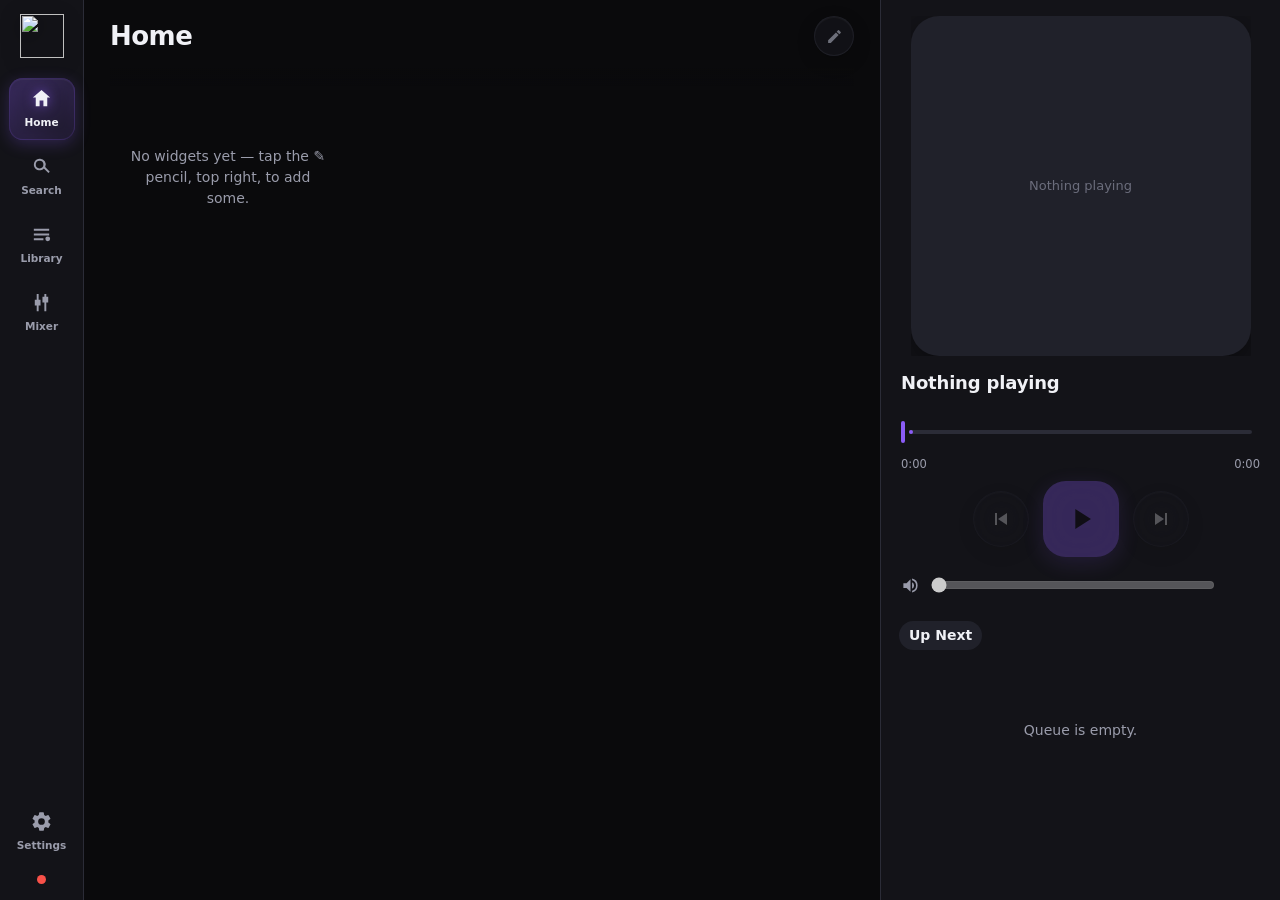
==== pocketfader/static/index.html @ edef9107 "New icon (extension, Android, web), widget fixes" ====
<!DOCTYPE html>
<html lang="en">
<head>
<meta charset="utf-8">
<meta name="viewport" content="width=device-width, initial-scale=1, viewport-fit=cover">
<meta name="theme-color" content="#0a0a0c">
<link rel="icon" type="image/svg+xml" href="/icon.svg">
<link rel="apple-touch-icon" href="/icon-192.png">
<link rel="manifest" href="/manifest.json">
<title>Pocketfader</title>
<style>
  :root {
    --bg:#0a0a0c; --panel:#131318; --card:#1a1a21; --card2:#20212a; --line:#2b2c37;
    --text:#f0f1f6; --dim:#9a9cab; --dim2:#6b6d7c;
    --accent:#8b5cf6; --accent2:#a78bfa; --live:#3fb950; --danger:#f85149; --warn:#d29922;
    --radius:16px;
  }
  /* ---------- themes ---------- */
  :root[data-theme="light"]{ --bg:#f5f6fa; --panel:#ffffff; --card:#eceef4; --card2:#e0e3ec; --line:#d2d6e0;
    --text:#181920; --dim:#5b6474; --dim2:#8b93a4; --accent:#7c3aed; --accent2:#6d28d9; --live:#12a150; --danger:#e5484d; --warn:#b7791f; }
  :root[data-theme="oled"]{ --bg:#000000; --panel:#070708; --card:#0e0e11; --card2:#161619; --line:#242429; }
  :root[data-theme="space"]{ --bg:#080a1e; --panel:#0d1030; --card:#141838; --card2:#1c2150; --line:#2a2f66;
    --text:#e9ebff; --dim:#9aa0d4; --dim2:#6a6fa8; --accent:#6d8bff; --accent2:#9db3ff; --live:#3fe0c0; }
  :root[data-theme="sunset"]{ --bg:#190d12; --panel:#241318; --card:#2e181e; --card2:#3b2027; --line:#4d2b32;
    --text:#ffeef1; --dim:#d6a9ad; --dim2:#a07a7e; --accent:#ff7a52; --accent2:#ffa07a; --live:#ffbb4d; }
  :root[data-theme="forest"]{ --bg:#091311; --panel:#0e1c17; --card:#13261e; --card2:#193026; --line:#254537;
    --text:#e9f5ec; --dim:#9cc0a9; --dim2:#6f9a7f; --accent:#37b978; --accent2:#5fd196; --live:#7ee0a0; }
  :root[data-theme="rose"]{ --bg:#160a11; --panel:#22101a; --card:#2c1522; --card2:#391b2b; --line:#4b2639;
    --text:#ffeef7; --dim:#d6a9c1; --dim2:#a07a90; --accent:#f06baf; --accent2:#ff92c6; --live:#ff8fc4; }
  :root[data-theme="space"] body { background-image:
    radial-gradient(1100px 560px at 82% -12%, rgba(109,139,255,.18), transparent 60%),
    radial-gradient(820px 480px at 8% 112%, rgba(150,120,255,.15), transparent 55%); background-attachment:fixed; }

  * { box-sizing:border-box; -webkit-tap-highlight-color:transparent; }
  html,body { height:100%; }
  body {
    margin:0; background:var(--bg); color:var(--text);
    font:15px/1.5 -apple-system,"Segoe UI",Roboto,system-ui,sans-serif;
    -webkit-user-select:none; user-select:none; overflow:hidden;
  }
  button { font:inherit; color:inherit; cursor:pointer; }
  img { display:block; }

  /* ---------- app shell ---------- */
  #app {
    display:grid; height:100dvh;
    grid-template-columns:84px 1fr minmax(320px, 400px);
    grid-template-areas:"nav main rail";
  }
  /* mini-player only exists on mobile */
  #miniplayer { display:none; }
  /* narrow / phone layout */
  @media (max-width:819px), (max-width:1100px) and (max-height:599px), (max-width:1100px) and (orientation:portrait) {
    #app { grid-template-columns:1fr; grid-template-rows:1fr; grid-template-areas:"main"; }
    #main { grid-area:main; padding:0 16px calc(180px + var(--sa-bottom, env(safe-area-inset-bottom))); }
    /* the sheet grows out of the mini-player: scale + fade up from the bottom */
    /* the chip is hidden by CSS whenever the sheet is open, so no inline state can stick */
    #app.railopen #miniplayer { opacity:0; pointer-events:none; }
    #rail { position:fixed; inset:0; z-index:60; border-left:0; transform-origin:50% 50%;
            transform:none; opacity:0; pointer-events:none; transition:none; }
    /* No CSS transition on #rail — the morph is driven entirely from JS. With one, the moment
       the inline clip-path was cleared the sheet snapped to full screen and faded out over
       ~0.26s: that was the flash on close. */
    #app.railopen #rail { transform:none; opacity:1; pointer-events:auto; }
    #app.railopen { overflow:hidden; }
    /* on the phone sheet the whole thing scrolls — no sticky player for the queue to slide behind */
    #rail .np { position:static; box-shadow:none; }
    /* mini player pinned above the bottom nav */
    #miniplayer { display:flex; position:fixed; left:10px; right:10px; z-index:45;
                  bottom:calc(84px + var(--sa-bottom, env(safe-area-inset-bottom))); height:64px; align-items:center; gap:8px;
                  padding:10px; border-radius:18px; background:var(--card2); border:1px solid var(--line);
                  box-shadow:0 8px 24px rgba(0,0,0,.4); }
    #mini-art { width:44px; height:44px; border-radius:9px; object-fit:cover; background:var(--panel); flex:none; }
    #miniplayer .mm { flex:1; min-width:0; }
    #mini-t { font-size:13.5px; font-weight:640; overflow:hidden; text-overflow:ellipsis; white-space:nowrap; }
    #mini-s { font-size:11.5px; color:var(--dim); overflow:hidden; text-overflow:ellipsis; white-space:nowrap; }
    #mini-pp { width:44px; height:44px; flex:none; border:0; background:var(--accent); color:#0a0512; border-radius:11px;
               display:flex; align-items:center; justify-content:center; }
    #mini-pp svg { width:22px; height:22px; fill:currentColor; }
    .railclose { display:none; }   /* swipe down to dismiss instead */
  }
  @media (min-width:1101px), (min-width:820px) and (min-height:600px) and (orientation:landscape) { .railclose { display:none; } }

  /* ---------- nav ---------- */
  #nav { grid-area:nav; position:relative; background:var(--panel); border-right:1px solid var(--line);
         display:flex; flex-direction:column; align-items:center; gap:6px; padding:16px 0; }
  #nav .brand { width:40px; height:40px; border-radius:12px; margin-bottom:16px; flex:none; position:relative;
                overflow:hidden; background:linear-gradient(140deg, var(--accent2), var(--accent) 55%, #4f7cff);
                box-shadow:0 5px 16px color-mix(in srgb, var(--accent) 45%, transparent), inset 0 1px 0 rgba(255,255,255,.4);
                display:flex; align-items:center; justify-content:center; }
  #nav .brand::after { content:''; position:absolute; inset:0; background:linear-gradient(155deg, rgba(255,255,255,.45), rgba(255,255,255,0) 45%); }
  #nav .brand svg { width:22px; height:22px; fill:#fff; position:relative; filter:drop-shadow(0 1px 1px rgba(0,0,0,.25)); }
  .navbtn { width:66px; height:62px; border:0; background:transparent; border-radius:14px;
            color:var(--dim); display:flex; flex-direction:column; align-items:center;
            justify-content:center; gap:5px; font-size:10.5px; font-weight:600; position:relative; }
  .navbtn svg { width:23px; height:23px; fill:currentColor; }
  /* glassy selected state */
  .navbtn.sel { color:var(--text);
    background:linear-gradient(140deg, color-mix(in srgb, var(--accent) 26%, transparent), color-mix(in srgb, var(--accent) 7%, transparent));
    border:1px solid color-mix(in srgb, var(--accent) 34%, transparent);
    box-shadow:inset 0 1px 0 rgba(255,255,255,.12), 0 4px 14px color-mix(in srgb, var(--accent) 22%, transparent);
    backdrop-filter:blur(6px); }
  .navbtn.sel svg { filter:drop-shadow(0 0 6px color-mix(in srgb, var(--accent) 60%, transparent)); }
  .navbtn:active { transform:scale(.9); }
  #nav .spacer { flex:1; }
  #nav .dot { width:9px; height:9px; border-radius:50%; background:var(--dim2); margin-top:6px; }
  #nav .dot.ok { background:var(--live); box-shadow:0 0 8px var(--live); }
  #nav .dot.bad { background:var(--danger); }
  @media (max-width:819px), (max-width:1100px) and (max-height:599px), (max-width:1100px) and (orientation:portrait) {
    #nav { position:fixed; left:0; right:0; bottom:0; z-index:50; flex-direction:row; justify-content:space-around;
           border-right:0; border-top:1px solid var(--line); background:var(--panel);
           padding:6px 0 calc(6px + var(--sa-bottom, env(safe-area-inset-bottom))); }
    #nav .brand, #nav .spacer, #nav .dot { display:none; }
    .navbtn { width:auto; flex:1; height:52px; }
  }

  /* ---------- main ---------- */
  #main { grid-area:main; overflow-y:auto; overflow-x:hidden; padding:0 26px 40px; }
  #main::-webkit-scrollbar { width:10px; } #main::-webkit-scrollbar-thumb { background:#2c2d38; border-radius:8px; }
  /* sticky header sits flush at the scroll top (its own padding, none on #main) so nothing
     can peek above it, and content fades out as it slides underneath */
  .topbar { display:flex; align-items:center; gap:14px; margin-bottom:18px; position:sticky; top:0;
            background:var(--bg); padding:16px 0 12px; z-index:8; }
  .topbar::after { content:''; position:absolute; left:0; right:0; top:100%; height:26px; pointer-events:none;
                   background:linear-gradient(var(--bg), transparent); }
  .backbtn { width:40px; height:40px; border:0; border-radius:11px; background:var(--card); color:var(--dim); flex:none;
             display:flex; align-items:center; justify-content:center; transition:background .15s, transform .12s; }
  .backbtn:active { background:var(--card2); transform:scale(.9); }
  .backbtn svg { width:20px; height:20px; fill:currentColor; }
  h2.viewtitle { font-size:26px; font-weight:720; letter-spacing:-.02em; margin:0; flex:none; }
  #searchform { flex:1; display:flex; }
  #searchbox { flex:1; height:46px; border-radius:12px; border:1px solid var(--line);
               background:var(--card); color:var(--text); padding:0 16px; font-size:15px; outline:none; }
  #searchbox:focus { border-color:var(--accent); }

  .shelf { margin-bottom:30px; }
  .shelf h3 { font-size:17px; font-weight:680; margin:0 0 12px; letter-spacing:-.01em; }
  .row { display:flex; gap:14px; overflow-x:auto; padding-bottom:6px; scroll-snap-type:x proximity; }
  .row::-webkit-scrollbar { height:8px; } .row::-webkit-scrollbar-thumb { background:#2c2d38; border-radius:8px; }
  .tile { width:150px; flex:none; scroll-snap-align:start; }
  .tile .art { width:150px; height:150px; border-radius:12px; object-fit:cover; background:var(--card2);
               box-shadow:0 6px 18px rgba(0,0,0,.35); }
  .tile.round .art { border-radius:50%; }
  .thumb { position:relative; }
  .playover { position:absolute; inset:0; display:flex; align-items:center; justify-content:center; opacity:0;
              background:rgba(0,0,0,.34); border-radius:12px; transition:opacity .18s; pointer-events:none; }
  .playover svg { width:40px; height:40px; fill:#fff; filter:drop-shadow(0 2px 8px rgba(0,0,0,.6)); }
  .li .thumb .playover svg { width:24px; height:24px; }
  .li .thumb .playover { border-radius:9px; }
  .tile:hover .playover, .li:hover .playover, .qitem:hover .playover { opacity:1; }
  @media (hover:none) { .playover { display:none; } }  /* touch: use long-press instead */
  .tile .t { font-size:13px; font-weight:600; margin-top:9px; line-height:1.3;
             display:-webkit-box; -webkit-line-clamp:2; -webkit-box-orient:vertical; overflow:hidden; }
  .tile .s { font-size:11.5px; color:var(--dim); margin-top:2px; overflow:hidden;
             text-overflow:ellipsis; white-space:nowrap; }

  .list { display:flex; flex-direction:column; }
  .li { display:flex; align-items:center; gap:14px; padding:9px 8px; border-radius:12px; }
  .li:active { background:var(--card); }
  .li .art { width:52px; height:52px; border-radius:9px; object-fit:cover; background:var(--card2); flex:none; }
  .li .meta { flex:1; min-width:0; }
  .li .t { font-size:14.5px; font-weight:600; overflow:hidden; text-overflow:ellipsis; white-space:nowrap; }
  .li .s { font-size:12.5px; color:var(--dim); overflow:hidden; text-overflow:ellipsis; white-space:nowrap; }
  .li .kind { font-size:10px; color:var(--dim2); text-transform:uppercase; letter-spacing:.05em; margin-left:4px; }
  .li .more { width:40px; height:40px; border-radius:10px; border:0; background:transparent; color:var(--dim);
              display:flex; align-items:center; justify-content:center; flex:none; }
  .li .more:active { background:var(--card2); }
  .li .more svg { width:20px; height:20px; fill:currentColor; }

  .detailhead { display:flex; gap:20px; align-items:flex-end; margin-bottom:20px; }
  .detailhead .art { width:180px; height:180px; border-radius:14px; object-fit:cover;
                     box-shadow:0 10px 30px rgba(0,0,0,.5); flex:none; }
  .detailhead .t { font-size:28px; font-weight:760; letter-spacing:-.02em; }
  .detailhead .s { color:var(--dim); margin-top:4px; }
  .detailhead .acts { display:flex; gap:10px; margin-top:16px; }
  .pill { height:44px; padding:0 20px; border-radius:22px; border:0; font-weight:650; font-size:14px;
          display:inline-flex; align-items:center; gap:8px; }
  .pill svg { width:18px; height:18px; fill:currentColor; }
  .pill.primary { background:var(--accent); color:#0a0512; }
  .pill.ghost { background:var(--card2); color:var(--text); }
  .pill:active { filter:brightness(1.15); }

  .empty { color:var(--dim); text-align:center; padding:60px 20px; font-size:14px; }
  .spinner { width:26px; height:26px; border:3px solid var(--line); border-top-color:var(--accent);
             border-radius:50%; animation:spin .8s linear infinite; margin:60px auto; }
  @keyframes spin { to { transform:rotate(360deg); } }

  /* ---------- right rail ---------- */
  #rail { grid-area:rail; background:var(--panel); border-left:1px solid var(--line);
          display:flex; flex-direction:column; overflow-y:auto; overflow-x:hidden; }
  #rail::-webkit-scrollbar { width:8px; } #rail::-webkit-scrollbar-thumb { background:#2c2d38; border-radius:8px; }
  .railclose { display:none; position:absolute; top:12px; right:14px; z-index:9; width:38px; height:38px; border:0;
               border-radius:50%; background:rgba(0,0,0,.45); color:#fff; align-items:center; justify-content:center; }
  .railclose svg { width:22px; height:22px; fill:currentColor; }
  .np { padding:22px 20px 12px; flex:none; position:sticky; top:0; z-index:5; background:var(--panel);
        transition:padding .42s cubic-bezier(.4,0,.2,1), box-shadow .42s ease, gap .42s ease; }
  .artwrap { transition:max-height .42s cubic-bezier(.4,0,.2,1), width .42s cubic-bezier(.4,0,.2,1),
             margin .42s cubic-bezier(.4,0,.2,1); max-height:420px; overflow:hidden; margin:0 auto; }
  /* collapsed: pin a compact now-playing bar (thumb + title + play/pause) to the top */
  #rail.collapsed .np { display:flex; flex-wrap:wrap; align-items:center; gap:12px; padding:12px 16px;
                        box-shadow:0 8px 20px rgba(0,0,0,.28); }
  #rail.collapsed .artwrap { max-height:50px; width:50px; margin:0; }
  #rail.collapsed .np .t { font-size:14px; margin:0; flex:1; min-width:0; }
  #rail.collapsed .np .s, #rail.collapsed .seek, #rail.collapsed .ytvol,
  #rail.collapsed #r-prev, #rail.collapsed #r-next { display:none; }
  #rail.collapsed .transport { margin:0; width:auto; flex:none; }
  #rail.collapsed #r-pp { width:46px; height:46px; flex:none; }
  .np .art { width:100%; aspect-ratio:1; border-radius:16px; object-fit:cover; background:var(--card2);
             box-shadow:0 12px 34px rgba(0,0,0,.5); position:relative; z-index:1; }
  .li .thumb, .qitem .thumb { flex:none; }
  /* album-art glow — a blurred copy of the cover behind the now-playing art */
  .artstage { position:relative; }
  #np-glow { position:absolute; inset:5% 5% -4% 5%; z-index:0; background-size:cover; background-position:center;
             filter:blur(36px) saturate(1.7); opacity:.5; border-radius:30px; pointer-events:none;
             transition:opacity .55s ease, background-image .5s ease; }
  #rail.collapsed #np-glow { opacity:0; }
  .artwrap { z-index:1; }
  /* subtle art glow on hover for tiles */
  .tile:hover .art { box-shadow:0 16px 34px rgba(0,0,0,.5), 0 0 26px color-mix(in srgb, var(--accent) 34%, transparent); }
  /* ambient accent glow on the main interactive elements */
  #r-pp, #mini-pp, .wcbtns .pp { box-shadow:0 6px 22px color-mix(in srgb, var(--accent) 45%, transparent); }
  .pill.primary { box-shadow:0 5px 18px color-mix(in srgb, var(--accent) 40%, transparent); }
  .npfav.on { filter:drop-shadow(0 0 8px color-mix(in srgb, var(--accent) 70%, transparent)); }
  .themecard.sel { box-shadow:0 0 18px color-mix(in srgb, var(--accent) 45%, transparent); }
  .qitem.cur { box-shadow:inset 0 0 0 1px color-mix(in srgb, var(--accent) 26%, transparent); }
  #miniplayer { box-shadow:0 8px 24px rgba(0,0,0,.4), 0 0 22px color-mix(in srgb, var(--accent) 16%, transparent); }
  .np .art.idle { display:flex; align-items:center; justify-content:center; color:var(--dim2); font-size:13px; }
  .nptrow { display:flex; align-items:center; gap:8px; margin-top:16px; }
  .np .nptrow .t { flex:1; min-width:0; white-space:normal; display:-webkit-box; -webkit-box-orient:vertical;
               -webkit-line-clamp:2; line-clamp:2; line-height:1.25; word-break:break-word; }
  .np .t { font-size:18px; font-weight:700; letter-spacing:-.01em;
           overflow:hidden; text-overflow:ellipsis; white-space:nowrap; }
  #rail.collapsed .np .nptrow .t { -webkit-line-clamp:1; line-clamp:1; white-space:nowrap; display:block; }
  .npfav { width:36px; height:36px; border:0; background:transparent; color:var(--dim); flex:none; border-radius:50%;
           display:flex; align-items:center; justify-content:center; transition:transform .12s, color .15s; }
  .npfav:active { transform:scale(.85); }
  .npfav svg { width:21px; height:21px; fill:currentColor; }
  .npfav.on { color:var(--accent); } .npfav.on svg path { fill:var(--accent); stroke:var(--accent); }
  /* like: outline when not liked, filled accent when liked — so the state is obvious */
  #np-like svg path { fill:none; stroke:currentColor; stroke-width:1.7; }
  #np-like.on svg path { fill:var(--accent); stroke:var(--accent); }
  #rail.collapsed .nptrow { margin:0; flex:1; min-width:0; }
  /* soft fade at the top & bottom of the scroll areas */
  /* NOTE: no mask on #main — it creates a containing block that breaks the sticky header. */
  .railbody { -webkit-mask-image:linear-gradient(to bottom, transparent, #000 12px, #000 calc(100% - 18px), transparent);
              mask-image:linear-gradient(to bottom, transparent, #000 12px, #000 calc(100% - 18px), transparent); }
  /* mobile: a drag handle atop the now-playing sheet */
  .raildrag { display:none; }
  @media (max-width:819px), (max-width:1100px) and (max-height:599px), (max-width:1100px) and (orientation:portrait) {
    .raildrag { display:block; width:40px; height:5px; border-radius:3px; background:var(--dim2); opacity:.6;
                margin:8px auto 2px; flex:none; }
    /* let the drag own the gesture instead of the scroller stealing it mid-swipe */
    .raildrag, .artstage, .nptrow { touch-action:none; }
  }
  .np .s { font-size:13.5px; color:var(--dim); margin-top:3px;
           overflow:hidden; text-overflow:ellipsis; white-space:nowrap; }
  .seek { margin-top:16px; }
  .seek input { width:100%; accent-color:var(--accent); height:26px; margin:0; }
  .times { display:flex; justify-content:space-between; color:var(--dim); font-size:11.5px;
           font-variant-numeric:tabular-nums; margin-top:-3px; }
  .transport { display:flex; gap:10px; margin-top:8px; align-items:center; }
  .transport button { flex:1; height:52px; border-radius:13px; border:1px solid var(--line);
                      background:var(--card2); display:flex; align-items:center; justify-content:center; }
  .transport button:active:not(:disabled) { background:var(--card); }
  .transport button:disabled { opacity:.3; }
  .transport svg { width:24px; height:24px; fill:currentColor; }
  #r-pp { flex:1.5; background:var(--accent); border-color:var(--accent); color:#0a0512; }

  .railhead { display:flex; align-items:center; gap:8px; padding:12px 18px 8px; background:var(--panel); }
  .railhead .l { font-weight:680; font-size:14px; letter-spacing:-.01em; }
  .railhead .c { color:var(--dim2); font-size:12px; font-variant-numeric:tabular-nums; }
  .railbody { padding:2px 14px 24px; }

  .qitem { display:flex; align-items:center; gap:11px; padding:7px 6px; border-radius:10px;
           cursor:pointer; transition:background .13s ease, transform .13s ease; }
  .qitem:hover { background:rgba(255,255,255,.03); }
  .qitem:active { background:var(--card); transform:scale(.985); }
  .qitem.cur { background:var(--card2); }
  .qitem .art { width:40px; height:40px; border-radius:7px; object-fit:cover; background:var(--card2); flex:none; }
  .qitem .t { font-size:13px; font-weight:560; overflow:hidden; text-overflow:ellipsis; white-space:nowrap; }
  .qitem .s { font-size:11px; color:var(--dim); overflow:hidden; text-overflow:ellipsis; white-space:nowrap; }
  .qitem.cur .t { color:var(--accent2); }
  .qrm { width:32px; height:32px; flex:none; border:0; background:transparent; color:var(--dim2);
         border-radius:9px; display:flex; align-items:center; justify-content:center;
         opacity:0; transition:opacity .15s ease, background .15s ease, transform .2s var(--spring); }
  .qrm svg { width:15px; height:15px; fill:currentColor; }
  .qitem:hover .qrm { opacity:.85; }
  .qrm:active { background:var(--card); transform:scale(var(--press)); }
  @media (hover:none) { .qrm { opacity:.55; } }   /* touch: always visible */

  /* mixer */
  .mx { padding:2px 2px 10px; }
  .mxrow { display:flex; align-items:baseline; justify-content:space-between; margin-bottom:2px; }
  .mxrow .l { font-weight:640; } .mxrow .v { color:var(--dim); font-size:13px; font-variant-numeric:tabular-nums; }
  .meter { height:3px; background:var(--card2); border-radius:2px; overflow:hidden; margin:10px 0 2px; }
  .meter > i { display:block; height:100%; width:0; background:var(--live); transition:width 90ms linear; }
  input[type=range].big { width:100%; accent-color:var(--accent); height:30px; margin:4px 0 0; }
  #mute { width:100%; margin-top:10px; padding:11px; border-radius:10px; font-size:13.5px; font-weight:580;
          border:1px solid var(--line); background:var(--card2); color:var(--text); }
  #mute.on { background:var(--danger); border-color:var(--danger); color:#1a0000; }
  .eqhead { display:flex; align-items:center; justify-content:space-between; margin:18px 0 8px; }
  .eqhead .l { font-weight:640; }
  #eqreset { padding:6px 12px; font-size:12px; font-weight:560; border-radius:8px; border:1px solid var(--line);
             background:var(--card2); color:var(--dim); }
  .band { display:flex; align-items:center; gap:12px; margin-top:4px; }
  .band label { width:40px; font-size:12.5px; color:var(--dim); flex:none; }
  .band .bd { width:54px; text-align:right; font-size:12px; color:var(--dim);
              font-variant-numeric:tabular-nums; flex:none; }
  .band input { flex:1; accent-color:var(--accent); margin:0; }
  .mixnote { color:var(--dim2); font-size:11.5px; margin-top:14px; line-height:1.5; }
  .mixnote b { color:var(--warn); }

  /* action sheet */
  #sheet { position:fixed; inset:0; background:rgba(0,0,0,.55); display:none; align-items:flex-end;
           justify-content:center; z-index:50; }
  #sheet.show { display:flex; }
  #sheetcard { background:var(--card); width:100%; max-width:460px; border-radius:20px 20px 0 0;
               padding:10px 10px calc(16px + var(--sa-bottom, env(safe-area-inset-bottom))); }
  #sheethead { display:flex; align-items:center; gap:12px; padding:12px 12px 14px; }
  #sheethead .art { width:52px; height:52px; border-radius:9px; object-fit:cover; background:var(--card2); }
  #sheethead .t { font-weight:660; font-size:15px; overflow:hidden; text-overflow:ellipsis; white-space:nowrap; }
  #sheethead .s { color:var(--dim); font-size:12.5px; overflow:hidden; text-overflow:ellipsis; white-space:nowrap; }
  .act { width:100%; text-align:left; border:0; background:transparent; color:var(--text);
         padding:15px 16px; border-radius:12px; font-size:15px; font-weight:560; display:flex; gap:14px; align-items:center; }
  .act:active { background:var(--card2); }
  .act svg { width:21px; height:21px; fill:var(--accent2); flex:none; }
  @media (min-width:1101px), (min-width:820px) and (min-height:600px) and (orientation:landscape) {
    #sheet { align-items:center; }
    #sheetcard { border-radius:18px; max-width:420px; }
  }

  #toast { position:fixed; left:50%; bottom:26px; transform:translateX(-50%) translateY(20px);
           background:var(--accent); color:#0a0512; padding:11px 20px; border-radius:22px; font-weight:640;
           font-size:14px; opacity:0; transition:.25s; pointer-events:none; z-index:60; }
  #toast.show { opacity:1; transform:translateX(-50%) translateY(0); }

  /* ---------- animations / pop ---------- */
  body { transition:background-color .45s ease, color .3s ease; }
  @keyframes viewin { from { opacity:0; transform:translateY(10px); } to { opacity:1; transform:none; } }
  #main.viewin { animation:viewin .3s cubic-bezier(.2,.7,.3,1); }
  @keyframes pop { from { opacity:0; transform:scale(.96); } to { opacity:1; transform:none; } }
  .navbtn { transition:background .18s ease, color .18s ease, transform .12s ease; }
  .navbtn:active { transform:scale(.9); }
  .tile { transition:transform .2s cubic-bezier(.2,.7,.3,1); }
  .tile .art { transition:transform .22s cubic-bezier(.2,.7,.3,1), box-shadow .22s ease; }
  .tile:hover .art { transform:translateY(-5px); box-shadow:0 16px 32px rgba(0,0,0,.5); }
  .tile:active { transform:scale(.95); }
  .li { transition:background .13s ease, transform .12s ease; cursor:pointer; }
  .li:active { transform:scale(.99); }
  .pill { transition:transform .14s ease, filter .14s ease; }
  .pill:active { transform:scale(.95); }
  .transport button { transition:background .15s ease, transform .1s ease, box-shadow .2s ease; }
  .transport button:active:not(:disabled) { transform:scale(.93); }
  #r-pp:not(:disabled) { box-shadow:0 6px 18px color-mix(in srgb, var(--accent) 45%, transparent); }
  .np .art { transition:box-shadow .3s ease; }
  .themecard, #mute, #eqreset, .act { transition:transform .14s ease, border-color .15s ease, background .15s ease; }
  .act:active { transform:scale(.98); }

  /* ---------- independent YT Music volume (rail) ---------- */
  .ytvol { display:flex; align-items:center; gap:11px; margin-top:16px; }
  .ytvol svg { width:19px; height:19px; fill:var(--dim); flex:none; }
  .ytvol input { flex:1; accent-color:var(--accent); height:24px; margin:0; }
  .ytvol .p { width:34px; text-align:right; font-size:11.5px; color:var(--dim); font-variant-numeric:tabular-nums; }

  /* ---------- search autocomplete ---------- */
  #searchform { flex:1; display:flex; position:relative; }
  .suggests { position:absolute; top:52px; left:0; right:0; background:var(--panel); border:1px solid var(--line);
              border-radius:12px; overflow:hidden; z-index:20; box-shadow:0 14px 34px rgba(0,0,0,.45); animation:pop .14s ease; }
  .suggest { padding:12px 16px; font-size:14px; display:flex; gap:11px; align-items:center; cursor:pointer; }
  .suggest:hover, .suggest.sel { background:var(--card2); }
  .suggest svg { width:15px; height:15px; fill:var(--dim2); flex:none; }

  /* ---------- settings ---------- */
  .setsec { margin-bottom:28px; max-width:600px; }
  .setsec h3 { font-size:12.5px; font-weight:700; color:var(--dim); text-transform:uppercase;
               letter-spacing:.06em; margin:0 0 13px; }
  .themes { display:grid; grid-template-columns:repeat(auto-fill,minmax(116px,1fr)); gap:12px; }
  .themecard { border:2px solid var(--line); border-radius:14px; padding:11px; cursor:pointer; background:var(--card); }
  .themecard:active { transform:scale(.96); }
  .themecard.sel { border-color:var(--accent); }
  .swatch { height:46px; border-radius:9px; display:flex; overflow:hidden; margin-bottom:9px; box-shadow:inset 0 0 0 1px rgba(255,255,255,.05); }
  .swatch i { flex:1; } .swatch i:last-child { flex:.6; }
  .themecard .n { font-size:13px; font-weight:640; }
  .themeedit-btn { position:absolute; top:6px; right:6px; width:26px; height:26px; border:0; border-radius:7px;
                   background:rgba(0,0,0,.4); color:#fff; display:flex; align-items:center; justify-content:center; }
  .themeedit-btn svg { width:14px; height:14px; fill:currentColor; }
  .setrow { display:flex; align-items:center; justify-content:space-between; gap:16px;
            padding:14px 16px; background:var(--card); border-radius:12px; margin-bottom:10px; }
  .setrow .k { font-weight:600; } .setrow .d { font-size:12.5px; color:var(--dim); margin-top:2px; }
  .setrow .val { color:var(--dim); font-size:13px; font-variant-numeric:tabular-nums; }
  .toggle { width:46px; height:27px; border-radius:14px; border:0; background:var(--card2); position:relative; flex:none; transition:background .18s; }
  .toggle::after { content:''; position:absolute; top:3px; left:3px; width:21px; height:21px; border-radius:50%; background:var(--dim); transition:transform .18s, background .18s; }
  .toggle.on { background:var(--accent); } .toggle.on::after { transform:translateX(19px); background:#fff; }
  .setrow .mvol-input, .setrow input[type=range] { flex:1; accent-color:var(--accent); max-width:200px; }
  .customthemes { display:flex; flex-wrap:wrap; gap:10px; margin-top:12px; }
  .themeedit { display:grid; grid-template-columns:repeat(auto-fill,minmax(150px,1fr)); gap:12px; max-width:600px; margin-top:6px; }
  .ce { display:flex; align-items:center; gap:10px; background:var(--card); padding:9px 11px; border-radius:10px; }
  .ce label { font-size:12px; color:var(--dim); flex:1; }
  .ce input[type=color] { width:34px; height:30px; border:0; border-radius:7px; background:none; padding:0; cursor:pointer; }
  .cebar { display:flex; gap:10px; margin-top:14px; align-items:center; }
  #cename { height:40px; border-radius:10px; border:1px solid var(--line); background:var(--card); color:var(--text); padding:0 14px; }

  /* ---------- home widget dashboard (modular grid) ---------- */
  .wgrid { display:grid; grid-template-columns:repeat(3, minmax(0,1fr)); grid-auto-rows:130px; gap:18px; }
  @media (max-width:1180px){ .wgrid { grid-template-columns:repeat(2, minmax(0,1fr)); } }
  @media (max-width:760px){ .wgrid { grid-template-columns:1fr; } }
  .widget { grid-column:span var(--cols,1); grid-row:span var(--rows,2); display:flex; flex-direction:column;
            background:var(--panel); border:1px solid var(--line); border-radius:16px; padding:15px 16px 12px;
            animation:pop .3s ease; position:relative; overflow:hidden; }
  .widget .wbody { flex:1; overflow:auto; min-height:0;
    -webkit-mask-image:linear-gradient(to bottom, transparent 0, #000 14px, #000 calc(100% - 18px), transparent 100%);
    mask-image:linear-gradient(to bottom, transparent 0, #000 14px, #000 calc(100% - 18px), transparent 100%); }
  .widget .wbody::-webkit-scrollbar { width:7px; height:7px; } .widget .wbody::-webkit-scrollbar-thumb { background:#2c2d38; border-radius:8px; }
  .whead { display:flex; align-items:center; justify-content:space-between; margin-bottom:12px; }
  .whead .wt { font-size:15px; font-weight:700; letter-spacing:-.01em; display:flex; align-items:center; gap:8px; }
  .whandle { display:none; cursor:grab; color:var(--dim2); touch-action:none; }
  .whandle svg { width:16px; height:16px; fill:currentColor; }
  .whead .wx { width:30px; height:30px; border:0; background:transparent; color:var(--dim); border-radius:8px; display:none; align-items:center; justify-content:center; }
  .whead .wx svg { width:17px; height:17px; fill:currentColor; }
  .wresize { display:none; position:absolute; right:5px; bottom:5px; width:22px; height:22px; cursor:nwse-resize;
             color:var(--dim2); touch-action:none; align-items:center; justify-content:center; }
  .wresize svg { width:16px; height:16px; fill:currentColor; }
  /* edit mode affordances */
  #app.editwidgets .whandle, #app.editwidgets .whead .wx, #app.editwidgets .wresize { display:flex; }
  #app.editwidgets .widget { outline:2px dashed color-mix(in srgb, var(--accent) 40%, var(--line)); }
  #app.editwidgets .wbody { pointer-events:none; opacity:.85; }
  .widget.dragging { opacity:.55; transform:scale(.98); z-index:10; }
  /* adaptive tile grid — ~3 across, dropping to 2 when the widget is narrow */
  .wbody .row { display:grid; grid-template-columns:repeat(auto-fill, minmax(92px, 1fr));
                gap:12px; margin:0; padding:0 0 6px; overflow-x:hidden; align-content:flex-start; }
  .wbody .tile { width:auto; }
  .wbody .tile .art { width:100%; height:auto; aspect-ratio:1; }
  .wempty { color:var(--dim); font-size:13px; padding:18px 4px; }
  /* add-widget palette (edit mode) */
  .waddgrid { display:flex; flex-wrap:wrap; gap:10px; margin-top:6px; }
  .waddchip { display:flex; align-items:center; gap:8px; padding:10px 14px; border-radius:11px; border:1px dashed var(--line);
              background:var(--card); color:var(--text); font-weight:600; font-size:13px; }
  .waddchip svg { width:15px; height:15px; fill:var(--accent2); }
  /* Controls + EQ widgets */
  .wctrl { display:flex; align-items:center; gap:13px; }
  .wctrl .art { width:60px; height:60px; border-radius:10px; object-fit:cover; background:var(--card2); flex:none; }
  .wctrl .meta { flex:1; min-width:0; }
  .wctrl .t { font-size:14px; font-weight:640; overflow:hidden; text-overflow:ellipsis; white-space:nowrap; }
  .wctrl .s { font-size:12px; color:var(--dim); overflow:hidden; text-overflow:ellipsis; white-space:nowrap; }
  .wcbtns { display:flex; gap:8px; margin-top:14px; }
  .wcbtns button { flex:1; height:46px; border-radius:11px; border:1px solid var(--line); background:var(--card2);
                   display:flex; align-items:center; justify-content:center; }
  .wcbtns button svg { width:22px; height:22px; fill:currentColor; }
  .wcbtns .pp { flex:1.5; background:var(--accent); border-color:var(--accent); color:#0a0512; }
  .eqonly .mxrow, .eqonly .meter, .eqonly #vol, .eqonly #mute, .eqonly .mixnote, .eqonly .eqhead #eqreset { }
  .eqonly > .mxrow, .eqonly > .meter, .eqonly > #vol, .eqonly > #mute, .eqonly > .mixnote { display:none; }
  .viz { display:flex; align-items:flex-end; justify-content:center; gap:3px; height:100%; min-height:78px; padding:6px 2px; }
  .vbar { flex:1; max-width:9px; height:100%; border-radius:4px; transform:scaleY(.03); transform-origin:bottom;
          background:linear-gradient(var(--accent2), var(--accent)); }

  /* double-tap seek flashes */
  .seekpop { position:absolute; top:0; bottom:0; width:42%; display:flex; align-items:center; justify-content:center;
             color:#fff; font-weight:700; font-size:17px; background:rgba(0,0,0,.4); opacity:0; pointer-events:none;
             border-radius:16px; z-index:3; }
  .seekpop.l { left:0; } .seekpop.r { right:0; }
  .seekpop.flash { animation:seekflash .5s ease; }
  @keyframes seekflash { 0%{opacity:0;} 25%{opacity:1;} 100%{opacity:0;} }
  .np .art { position:relative; }
  .np .artwrap { position:relative; }

  /* ---------- custom color picker ---------- */
  .ce .sw { width:34px; height:30px; border-radius:7px; border:1px solid rgba(255,255,255,.12); flex:none; cursor:pointer; }
  /* ---------- lyrics ---------- */
  .railhead .rtab { border:0; background:transparent; color:var(--dim); font:inherit; font-weight:680; font-size:14px; padding:4px 10px;
                    border-radius:999px; cursor:pointer; transition:background .15s, color .15s; }
  .railhead .rtab.on { color:var(--text); background:var(--card2); }
  #lyricsbody { display:none; position:relative; flex:1; min-height:0; overflow-y:auto; padding:0 14px 90px; scroll-behavior:smooth; }
  #lyricsbody .lyctl { display:flex; flex-wrap:wrap; gap:6px; padding:4px 0 10px; align-items:center; }
  #lyricsbody .lychip { border:1px solid var(--line); background:var(--card); color:var(--text); border-radius:999px; padding:5px 11px;
                        font-size:12.5px; cursor:pointer; transition:background .15s, border-color .15s; }
  #lyricsbody .lychip.on { background:color-mix(in srgb, var(--accent) 24%, transparent); border-color:var(--accent); }
  #lyricsbody .lychip:disabled { opacity:.35; pointer-events:none; }
  #lyricsbody .lynote { color:var(--dim2); font-size:11.5px; padding:0 2px 10px; }
  #lyricsbody .lyl { padding:7px 4px; cursor:default; opacity:.45; transition:opacity .25s, transform .25s; transform-origin:left center; }
  #lyricsbody.synced .lyl { cursor:pointer; }
  #lyricsbody .lyl .t { font-size:19px; font-weight:650; line-height:1.3; }
  #lyricsbody .lyl .r, #lyricsbody .lyl .x { font-size:13px; color:var(--dim); margin-top:2px; }
  #lyricsbody .lyl .r { font-style:italic; }
  #lyricsbody .lyl.on { opacity:1; transform:scale(1.04); }
  #lyricsbody .lyl.on .t { color:var(--accent); }
  #lyricsbody.plain .lyl { opacity:.9; }
  #lyricsbody .lyl.gap { text-align:center; opacity:.45; }
  #lyricsbody .lyl.gap .t { font-size:30px; font-weight:400; transition:font-size .2s; }
  #lyricsbody .lyl.gap.on { opacity:1; transform:none; }
  #lyricsbody .lyl.gap.on .t { font-size:38px; color:var(--accent); }
  #lyricsbody .lw { background:linear-gradient(90deg, var(--accent) var(--p,0%), color-mix(in srgb, var(--text) 40%, transparent) var(--p,0%));
                    -webkit-background-clip:text; background-clip:text; color:transparent; -webkit-text-fill-color:transparent; }
  #lyricsbody .lymsg { color:var(--dim); text-align:center; padding:40px 16px; font-size:14px; }
  /* ---------- in-page dialog (the native prompt/confirm don't exist inside the Android WebView) ---------- */
  #askwrap { position:fixed; inset:0; z-index:95; display:none; align-items:center; justify-content:center;
             background:rgba(0,0,0,.55); padding:20px; }
  #askwrap.show { display:flex; animation:pop .16s ease; }
  #askwrap .ask { width:min(420px,100%); background:var(--panel); border:1px solid var(--line); border-radius:22px;
                  padding:20px; box-shadow:0 20px 60px rgba(0,0,0,.5); }
  #askwrap .ask h3 { margin:0 0 6px; font-size:17px; }
  #askwrap .ask p { margin:0 0 14px; color:var(--dim); font-size:14px; line-height:1.4; }
  #askwrap .ask input { width:100%; box-sizing:border-box; padding:12px 14px; border-radius:12px; border:1px solid var(--line);
                        background:var(--card); color:var(--text); font-size:16px; margin-bottom:14px; outline:none; }
  #askwrap .ask input:focus { border-color:var(--accent); }
  #askwrap .ask .btns { display:flex; gap:10px; justify-content:flex-end; }
  .pill.danger { background:#e5484d; color:#fff; }
  /* playlist edit mode */
  .li.editing { cursor:default; }
  .li .ebtn { width:36px; height:36px; border:0; border-radius:50%; background:transparent; color:var(--dim); flex:none;
              display:flex; align-items:center; justify-content:center; transition:background .15s, color .15s, transform .12s; }
  .li .ebtn svg { width:20px; height:20px; fill:currentColor; }
  .li .ebtn:active { transform:scale(.88); background:var(--card2); }
  .li .ebtn:disabled { opacity:.25; pointer-events:none; }
  .li .ebtn.del:active { color:#e5484d; }
  .cpwrap { position:fixed; inset:0; background:rgba(0,0,0,.55); display:none; align-items:center; justify-content:center; z-index:70; }
  .cpwrap.show { display:flex; animation:pop .16s ease; }
  .cp { width:300px; background:var(--card); border:1px solid var(--line); border-radius:18px; padding:16px; box-shadow:0 20px 50px rgba(0,0,0,.5); }
  .cp .cptitle { font-weight:680; font-size:14px; margin:0 2px 12px; }
  .cp .sv { position:relative; height:168px; border-radius:11px; overflow:hidden; cursor:crosshair; touch-action:none; }
  .cp .sv .wl { position:absolute; inset:0; background:linear-gradient(to right,#fff,rgba(255,255,255,0)); }
  .cp .sv .bl { position:absolute; inset:0; background:linear-gradient(to top,#000,rgba(0,0,0,0)); }
  .cp .knob { position:absolute; width:15px; height:15px; border-radius:50%; border:2px solid #fff; box-shadow:0 0 0 1px rgba(0,0,0,.5); transform:translate(-50%,-50%); pointer-events:none; }
  .cp .hue { position:relative; height:15px; border-radius:8px; margin:15px 0 13px; cursor:pointer; touch-action:none;
    background:linear-gradient(to right,#f00,#ff0,#0f0,#0ff,#00f,#f0f,#f00); }
  .cp .hue .knob { top:50%; }
  .cptabs { display:flex; gap:6px; margin-bottom:9px; }
  .cptab { flex:1; height:31px; border:0; border-radius:9px; background:var(--card2); color:var(--dim); font-weight:640; font-size:12px; }
  .cptab.sel { background:var(--accent); color:#0a0512; }
  .cpin { display:flex; gap:6px; }
  .cpin input { flex:1; min-width:0; height:37px; border-radius:9px; border:1px solid var(--line); background:var(--panel); color:var(--text); text-align:center; font-size:13px; font-variant-numeric:tabular-nums; }
  .cpbtns { display:flex; gap:8px; margin-top:13px; }
  .cpbtns .pill { flex:1; height:40px; justify-content:center; }

  /* ---------------- UI pass ---------------- */
  /* mixer: compact, and never clip the dB values */
  .mx { padding:0 0 4px; }
  .mx .eqhead { margin:12px 0 6px; }
  .band { gap:10px; margin-top:3px; }
  .band label { width:34px; font-size:12px; }
  .band input { min-width:0; }
  .band .bd { width:auto; min-width:54px; font-size:11.5px; }
  .meter { margin:8px 0 2px; }
  #mute { margin-top:8px; padding:9px; }
  .mixnote { margin-top:10px; }
  .mixviz { height:46px; margin-top:12px; }
  /* nav labels toggle */
  #app.nolabels .navbtn { font-size:0; gap:0; }
  #app.nolabels .navbtn svg { width:25px; height:25px; }
  /* subtle "edit layout" affordance at the end of Home */
  .editrow { display:flex; justify-content:center; margin:22px 0 4px; }
  .editrow button { display:flex; align-items:center; gap:8px; height:40px; padding:0 18px; border-radius:20px;
                    border:1px dashed var(--line); background:transparent; color:var(--dim); font-size:13px; font-weight:600; }
  .editrow button svg { width:15px; height:15px; fill:currentColor; }
  @media (max-width:819px), (max-width:1100px) and (max-height:599px), (max-width:1100px) and (orientation:portrait) {
    /* breathing room against the camera cutout and the chin */
    #main { padding-top:var(--sa-top, env(safe-area-inset-top)); padding-bottom:calc(210px + var(--sa-bottom, env(safe-area-inset-bottom))); }
    #nav { padding:8px 10px calc(12px + var(--sa-bottom, env(safe-area-inset-bottom))); }
    /* mini-player prev/next + elapsed (sizing lives in the primary #miniplayer rule above) */
    #mini-art { width:46px; height:46px; }
    #miniplayer .mbtn { width:36px; height:36px; flex:none; border:0; background:transparent; color:var(--text);
                        display:flex; align-items:center; justify-content:center; border-radius:10px; }
    #miniplayer .mbtn:active { background:var(--card); }
    #miniplayer .mbtn svg { width:20px; height:20px; fill:currentColor; }
    #mini-time { font-size:11px; color:var(--dim); font-variant-numeric:tabular-nums; flex:none; }
    @media (max-width:430px) { #mini-time { display:none; } }   /* the title needs the room more */
    #miniplayer { touch-action:none; }   /* gestures own the chip, not the page scroller */
    #miniplayer.idle { opacity:0; pointer-events:none; transform:translateY(12px); }
    #miniplayer { transition:opacity .28s ease, transform .28s var(--ease); }

    /* floating nav bar — inset on all sides, rounded and raised */
    #nav { left:12px; right:12px; bottom:calc(10px + var(--sa-bottom, env(safe-area-inset-bottom)));
           border:1px solid var(--line); border-radius:24px; padding:7px 8px;
           background:color-mix(in srgb, var(--panel) 88%, transparent);
           box-shadow:0 12px 30px rgba(0,0,0,.45),
                      0 0 24px color-mix(in srgb, var(--accent) 12%, transparent);
           backdrop-filter:blur(14px); -webkit-backdrop-filter:blur(14px); }
    .navbtn { height:52px; border-radius:16px; }
    #miniplayer { bottom:calc(92px + var(--sa-bottom, env(safe-area-inset-bottom))); }
    #main { padding-bottom:calc(220px + var(--sa-bottom, env(safe-area-inset-bottom))); }
    #hud { bottom:calc(170px + var(--sa-bottom, env(safe-area-inset-bottom))); }
  }

  /* ---------------- motion / polish ---------------- */
  /* one gentle spring + one press-scale, used everywhere for a consistent feel */
  :root { --spring:cubic-bezier(.33,1.15,.68,1); --ease:cubic-bezier(.2,.7,.3,1); --press:.96; }
  @keyframes popin { from { opacity:0; transform:scale(.82); } to { opacity:1; transform:scale(1); } }
  @keyframes risein { from { opacity:0; transform:translateY(10px) scale(.98); } to { opacity:1; transform:none; } }

  /* sliding selection indicator behind the nav buttons (positioning context set on the
     base #nav rule so it doesn't override the mobile position:fixed) */
  #navpill { position:absolute; left:0; top:0; border-radius:14px; opacity:0; pointer-events:none; z-index:0;
             background:linear-gradient(140deg, color-mix(in srgb, var(--accent) 30%, transparent),
                                        color-mix(in srgb, var(--accent) 8%, transparent));
             border:1px solid color-mix(in srgb, var(--accent) 36%, transparent);
             box-shadow:inset 0 1px 0 rgba(255,255,255,.12), 0 4px 16px color-mix(in srgb, var(--accent) 24%, transparent);
             transition:transform .44s var(--spring), width .44s var(--spring), height .44s var(--spring), opacity .2s ease; }
  .navbtn { position:relative; z-index:1; transition:color .22s ease, transform .2s var(--spring); }
  .navbtn.sel { background:transparent; border-color:transparent; box-shadow:none; }  /* the pill draws it */

  /* consistent springy press across every interactive element */
  .tile, .pill, .waddchip, .act, .npfav, .mbtn, .backbtn, .themecard, .qitem, .li, .more,
  .transport button, .navbtn, #mute, #eqreset, .railtab, .setrow .toggle {
    transition:transform .2s var(--spring), background .16s ease, filter .16s ease, color .2s ease; }
  .tile:active, .pill:active, .waddchip:active, .act:active, .npfav:active, .mbtn:active, .backbtn:active,
  .themecard:active, .qitem:active, .li:active, .more:active, .navbtn:active,
  #mute:active, #eqreset:active, .railtab:active, .transport button:active:not(:disabled) { transform:scale(var(--press)); }
  .widget { animation:risein .34s var(--ease) both; }
  #main.viewin > * { animation:risein .3s var(--ease) both; }

  /* edit mode: affordances spring in, palette staggers */
  #app.editwidgets .whandle, #app.editwidgets .whead .wx, #app.editwidgets .wresize { animation:popin .34s var(--spring) both; }
  #app.editwidgets .widget { animation:popin .3s var(--spring) both; }
  .waddchip { animation:popin .34s var(--spring) both; }
  .waddgrid .waddchip:nth-child(2) { animation-delay:.04s }
  .waddgrid .waddchip:nth-child(3) { animation-delay:.08s }
  .waddgrid .waddchip:nth-child(4) { animation-delay:.12s }
  .waddgrid .waddchip:nth-child(5) { animation-delay:.16s }

  /* edit button: plain grey pencil circle, further down the page */
  .editrow { margin:40px 0 10px; }
  .editrow button { width:46px; height:46px; padding:0; border-radius:50%; justify-content:center;
                    opacity:.4; border:1px solid var(--line); }
  .editrow button:active { opacity:.75; transform:scale(var(--press)); }
  .editrow button svg { width:17px; height:17px; }

  /* scrollbars: hidden everywhere (widgets included) so they never reserve space.
     The ID-based rules further up win on specificity, so they're zeroed explicitly. */
  * { scrollbar-width:none; }
  *::-webkit-scrollbar, #main::-webkit-scrollbar, #rail::-webkit-scrollbar,
  #main::-webkit-scrollbar-thumb, #rail::-webkit-scrollbar-thumb { width:0; height:0; background:transparent; }

  /* status-bar strip painted in the theme colour, above scrolling content */
  #statusbg { position:fixed; top:0; left:0; right:0; height:var(--sa-top, env(safe-area-inset-top));
              background:var(--bg); z-index:55; pointer-events:none; }
  /* header sticks below the status bar and bleeds full-width so nothing peeks past its shading */
  .topbar { top:var(--sa-top, env(safe-area-inset-top)); margin-left:-26px; margin-right:-26px;
            padding-left:26px; padding-right:26px; }
  .topbar::after { left:26px; right:26px; }
  @media (max-width:819px), (max-width:1100px) and (max-height:599px), (max-width:1100px) and (orientation:portrait) {
    .topbar { margin-left:-16px; margin-right:-16px; padding-left:16px; padding-right:16px; }
    .topbar::after { left:16px; right:16px; }
  }

  /* edit pencil lives in the header now */
  .editbtn { width:40px; height:40px; border-radius:50%; border:1px solid var(--line); background:transparent;
             color:var(--dim); display:flex; align-items:center; justify-content:center; flex:none;
             margin-left:auto; opacity:.7; }
  .editbtn svg { width:17px; height:17px; fill:currentColor; }
  .editbtn.on { color:var(--accent); border-color:var(--accent); opacity:1; }

  /* library: even 2-up grid with equal spacing */
  .libgrid { display:grid; grid-template-columns:repeat(auto-fill, minmax(150px,1fr)); gap:16px; }
  .libgrid .tile { width:auto; }
  .libgrid .tile .art { width:100%; height:auto; aspect-ratio:1; }

  /* favourites artwork: themed gradient tile instead of the grey note */
  .thumb.favart { background:linear-gradient(140deg, var(--accent2), var(--accent)); border-radius:12px;
                  aspect-ratio:1; display:flex; align-items:center; justify-content:center; }
  .thumb.favart img, .thumb.favart .playover { display:none; }
  .thumb.favart::after { content:'★'; font-size:38px; line-height:1; color:#fff;
                         text-shadow:0 2px 8px rgba(0,0,0,.35); }

  .whead .wct { color:var(--dim2); font-size:11.5px; font-weight:600; }

  /* volume / media HUD */
  #hud { position:fixed; left:50%; bottom:calc(160px + var(--sa-bottom, env(safe-area-inset-bottom)));
         transform:translateX(-50%) translateY(10px); background:var(--card2); border:1px solid var(--line);
         border-radius:14px; padding:10px 14px; z-index:58; display:flex; align-items:center; gap:10px;
         opacity:0; pointer-events:none; box-shadow:0 8px 24px rgba(0,0,0,.4);
         transition:opacity .2s ease, transform .2s var(--spring); }
  #hud.show { opacity:1; transform:translateX(-50%) translateY(0); }
  #hud svg { width:18px; height:18px; fill:var(--text); flex:none; }
  #hud .bar { width:120px; height:5px; border-radius:3px; background:var(--line); overflow:hidden; }
  #hud .bar i { display:block; height:100%; background:var(--accent); transition:width .12s linear; }
  #hud .pct { font-size:12.5px; font-weight:600; font-variant-numeric:tabular-nums; color:var(--text); min-width:38px; text-align:right; }
  #hud .lbl { font-size:13px; font-weight:600; }
  #topbarhost { display:none; }

  /* ---------------- glass design language ---------------- */
  .widget, .setrow, #sheetcard, .cp, #hud, .waddchip, .themecard, .editbtn, .pill.ghost,
  #miniplayer, #npbar, .transport button, #mute, #eqreset {
    background:color-mix(in srgb, var(--card) 78%, transparent);
    backdrop-filter:blur(16px) saturate(1.25); -webkit-backdrop-filter:blur(16px) saturate(1.25);
    border:1px solid color-mix(in srgb, var(--line) 85%, transparent);
    box-shadow:inset 0 1px 0 rgba(255,255,255,.05), 0 6px 20px rgba(0,0,0,.28);
  }
  .widget { border-radius:20px; }
  .setrow { border-radius:16px; }
  .transport button, #mute, #eqreset { border-radius:14px; }
  #r-pp, .wcbtns .pp { background:var(--accent); border-color:transparent; }
  .pill.primary { border:1px solid transparent; }
  /* keep the raised chip / bar readable over content */
  #miniplayer { background:color-mix(in srgb, var(--card2) 86%, transparent); border-radius:20px; }
  #npbar { background:color-mix(in srgb, var(--panel) 88%, transparent); }
  .tile .art { box-shadow:0 6px 18px rgba(0,0,0,.4), inset 0 0 0 1px rgba(255,255,255,.04); }

  /* widget scrollbars: slim and themed (rather than hidden) */
  .wbody { scrollbar-width:thin; scrollbar-color:color-mix(in srgb, var(--accent) 50%, transparent) transparent; }
  .wbody::-webkit-scrollbar { width:6px; height:6px; }
  .wbody::-webkit-scrollbar-track { background:transparent; }
  .wbody::-webkit-scrollbar-thumb { background:color-mix(in srgb, var(--accent) 45%, transparent);
                                    border-radius:6px; }

  /* widgets in the same row always match height */
  .wgrid { align-items:stretch; }
  .widget { height:100%; }

  /* the header fade must not tint the content under it */
  .topbar::after { height:18px; opacity:.85; }

  /* album / playlist header: never clip the action buttons on a narrow screen */
  .detailhead { flex-wrap:wrap; }
  .detailhead .acts { flex-wrap:wrap; gap:8px; }
  @media (max-width:819px), (max-width:1100px) and (max-height:599px), (max-width:1100px) and (orientation:portrait) {
    .detailhead { flex-direction:column; align-items:flex-start; gap:14px; }
    .detailhead .art { width:min(68vw, 240px); height:min(68vw, 240px); align-self:center; }
    .detailhead > div:not(.art) { width:100%; }
    .detailhead .t { font-size:23px; }
    .detailhead .acts { width:100%; }
    .detailhead .acts .pill { flex:1 1 auto; justify-content:center; padding:0 14px; }
    .detailhead .acts .pill.more { flex:0 0 46px; padding:0; }
  }

  @media (max-width:819px), (max-width:1100px) and (max-height:599px), (max-width:1100px) and (orientation:portrait) {
    /* Page header is a fixed overlay (sticky-in-a-padded-scroller proved unreliable), so
       content can never render above it and it always hugs the status bar. */
    #statusbg { display:none; }
    /* the header is moved into a body-level fixed host, so no ancestor transform/mask can
       shift it and content can never scroll above it */
    #topbarhost { display:block; position:fixed; top:0; left:0; right:0; z-index:56; background:var(--bg); }
    #topbarhost .topbar { position:static; margin:0; height:auto;
              padding:calc(var(--sa-top, env(safe-area-inset-top)) + 10px) 16px 12px; background:var(--bg); }
    #topbarhost .topbar::after { left:0; right:0; }
    #main { padding-top:calc(var(--sa-top, env(safe-area-inset-top)) + 74px); }
  }

  @media (max-width:819px), (max-width:1100px) and (max-height:599px), (max-width:1100px) and (orientation:portrait) {
    /* The player scrolls away normally and a compact bar fades in over it. The bar is
       FIXED, so toggling it can't change scroll height — that feedback loop was what made
       the old collapse flicker back and forth while scrolling. */
    /* handle sits centred in the gap between the status bar and the artwork */
    #rail .np { position:static; padding-top:var(--sa-top, env(safe-area-inset-top)); }
    #rail .raildrag { margin:15px auto 15px; }
    #npbar { display:flex; position:fixed; top:0; left:0; right:0; z-index:9; align-items:center; gap:11px;
             padding:calc(var(--sa-top, env(safe-area-inset-top)) + 9px) 14px 11px;
             background:var(--panel); box-shadow:0 6px 18px rgba(0,0,0,.35);
             opacity:0; pointer-events:none; transform:translateY(-8px);
             transition:opacity .24s ease, transform .24s var(--ease); }
    #rail.compact #npbar { opacity:1; pointer-events:auto; transform:none; }
    #npbar img { width:40px; height:40px; border-radius:8px; object-fit:cover; background:var(--card2); flex:none; }
    #npbar .t { flex:1; min-width:0; font-size:14px; font-weight:640;
                overflow:hidden; text-overflow:ellipsis; white-space:nowrap; }
    #npbar button { width:40px; height:40px; border:0; background:transparent; color:var(--text); flex:none;
                    display:flex; align-items:center; justify-content:center; border-radius:10px; }
    #npbar svg { width:22px; height:22px; fill:currentColor; }
  }
  #npbar { display:none; }

  /* ---- queue modes, sections, reorder ---- */
  .qmodes { display:flex; gap:8px; padding:2px 14px 10px; background:var(--panel); flex-wrap:wrap; }
  .qm { display:inline-flex; align-items:center; gap:7px; height:34px; padding:0 13px 0 10px; border-radius:999px; border:1px solid var(--line);
        background:var(--card); color:var(--dim); font:inherit; font-size:12.5px; font-weight:600; cursor:pointer;
        transition:background .25s cubic-bezier(.2,.8,.2,1), color .25s, border-color .25s, transform .18s cubic-bezier(.2,.8,.2,1); }
  .qm svg { width:16px; height:16px; fill:currentColor; }
  .qm.on { background:color-mix(in srgb, var(--accent) 22%, var(--card)); color:var(--accent2); border-color:color-mix(in srgb, var(--accent) 45%, transparent); }
  .qm:active { transform:scale(.94); }
  .qsec { padding:14px 12px 6px; }
  .qsec .a { font-size:12px; font-weight:700; letter-spacing:.04em; text-transform:uppercase; color:var(--dim); }
  .qsec .b { font-size:12px; color:var(--accent2); margin-top:2px; }
  .qsec.off .b { color:var(--dim2); }
  .qitem { transition:transform .22s cubic-bezier(.2,.8,.2,1), opacity .25s, background .2s, box-shadow .2s; will-change:transform; }
  .qitem.played { opacity:.5; }
  .qitem.wont { opacity:.42; }
  .qitem.wont .t::after { content:""; }
  .qitem.dragging { transition:none; z-index:5; position:relative; background:var(--card2); box-shadow:0 10px 30px rgba(0,0,0,.45); }
  .qgrip { width:30px; height:36px; flex:none; border:0; background:transparent; color:var(--dim2); display:grid; place-items:center; touch-action:none; cursor:grab; border-radius:8px; }
  .qgrip svg { width:18px; height:18px; fill:currentColor; }
  .qgrip:active { cursor:grabbing; color:var(--text); }
  /* ---- mixer extras: output + EQ switch ---- */
  .outrow { display:flex; align-items:center; gap:10px; margin:10px 0 4px; }
  .outrow .l, .eqtoggle .l { font-size:12px; font-weight:700; letter-spacing:.04em; text-transform:uppercase; color:var(--dim); }
  .outbtn { flex:1; min-width:0; display:flex; align-items:center; justify-content:space-between; gap:8px; height:40px; padding:0 12px; border-radius:12px;
            border:1px solid var(--line); background:var(--card); color:var(--text); font:inherit; font-size:13px; font-weight:560; cursor:pointer; }
  .outbtn span { overflow:hidden; text-overflow:ellipsis; white-space:nowrap; }
  .outbtn svg { width:16px; height:16px; fill:currentColor; flex:none; color:var(--dim); }
  .eqtoggle { display:flex; align-items:center; justify-content:space-between; margin:12px 0 6px; }
  .eqpresets { display:flex; gap:6px; flex-wrap:wrap; margin:4px 0 8px; }
  .eqpresets button { height:28px; padding:0 11px; border-radius:999px; border:1px solid var(--line); background:var(--card); color:var(--dim); font:inherit; font-size:12px; cursor:pointer; }
  .eqpresets button:active { transform:scale(.95); }
  .eqstatus { font-size:12px; color:var(--dim); min-height:0; margin:2px 0; }
  .eqstatus:empty { display:none; }
  /* ---- output picker ---- */
  #outsheet { position:fixed; inset:0; z-index:60; display:flex; align-items:flex-end; justify-content:center; pointer-events:none; }
  #outsheet .osback { position:absolute; inset:0; background:rgba(0,0,0,.5); opacity:0; transition:opacity .28s; }
  #outsheet .oscard { position:relative; width:min(560px,100%); max-height:82vh; overflow:auto; background:var(--panel); border-radius:22px 22px 0 0; padding:16px 16px calc(18px + env(safe-area-inset-bottom));
                      transform:translateY(105%); transition:transform .38s cubic-bezier(.2,.9,.2,1); box-shadow:0 -12px 40px rgba(0,0,0,.4); }
  #outsheet.show { pointer-events:auto; }
  #outsheet.show .osback { opacity:1; }
  #outsheet.show .oscard { transform:none; }
  @media (min-width:700px) { #outsheet { align-items:center; } #outsheet .oscard { border-radius:22px; transform:translateY(24px) scale(.96); opacity:0; transition:transform .32s cubic-bezier(.2,.9,.2,1), opacity .25s; }
                             #outsheet.show .oscard { transform:none; opacity:1; } }
  .oshead { display:flex; align-items:center; justify-content:space-between; font-weight:700; font-size:16px; margin-bottom:10px; }
  .osx { width:34px; height:34px; border:0; border-radius:50%; background:var(--card); color:var(--text); cursor:pointer; font-size:14px; }
  .osrow { padding:12px; border-radius:14px; background:var(--card); margin-bottom:8px; border:1px solid transparent; }
  .osrow.cur { border-color:color-mix(in srgb, var(--accent) 50%, transparent); }
  .osrow .top { display:flex; align-items:center; gap:10px; }
  .osrow .nm { flex:1; min-width:0; font-weight:600; font-size:14px; overflow:hidden; text-overflow:ellipsis; white-space:nowrap; }
  .osrow .kind { font-size:11px; color:var(--dim); text-transform:uppercase; letter-spacing:.05em; }
  .osrow .use { height:30px; padding:0 14px; border-radius:999px; border:0; background:var(--accent); color:#fff; font:inherit; font-size:12.5px; font-weight:650; cursor:pointer; }
  .osrow .use[disabled] { background:var(--card2); color:var(--dim); cursor:default; }
  .osrow .lv { display:flex; align-items:center; gap:10px; margin-top:10px; }
  .osrow .lv input { flex:1; min-width:0; }
  .osrow .lv .p { width:38px; text-align:right; font-size:12px; color:var(--dim); font-variant-numeric:tabular-nums; }
  .osrow .mu { width:32px; height:32px; border:0; border-radius:9px; background:transparent; color:var(--dim); cursor:pointer; font-size:15px; }
  .oshint { font-size:12px; color:var(--dim); margin-top:6px; }
  .osrow input[type=range], .qmodes, .eqtoggle { accent-color:var(--accent); }

  /* two-pane layouts: size the cover from the screen height so the queue always has room */
  @media (min-width:1101px), (min-width:820px) and (min-height:600px) and (orientation:landscape) {
    .artwrap { width:min(100%, clamp(150px, calc(100vh - 560px), 360px)); }
    .np { padding-top:16px; }
  }
</style>
</head>
<body>

<div id="app">
  <nav id="nav">
    <div id="navpill"></div>
    <div class="brand"><img src="/icon.svg" alt=""></div>
    <button class="navbtn sel" data-view="home"><svg viewBox="0 0 24 24"><path d="M12 3l9 8h-3v9h-4v-6h-4v6H6v-9H3z"/></svg>Home</button>
    <button class="navbtn" data-view="search"><svg viewBox="0 0 24 24"><path d="M10 4a6 6 0 104.47 10.03l4.75 4.75 1.41-1.41-4.75-4.75A6 6 0 0010 4zm0 2a4 4 0 110 8 4 4 0 010-8z"/></svg>Search</button>
    <button class="navbtn" data-view="playlists"><svg viewBox="0 0 24 24"><path d="M4 6h16v2H4zm0 5h16v2H4zm0 5h10v2H4zm12 .5a2.5 2.5 0 105 0 2.5 2.5 0 00-5 0z"/></svg>Library</button>
    <button class="navbtn mixbtn" data-view="mixer"><svg viewBox="0 0 24 24"><path d="M7 3v6H5v6h2v6h2v-6h2V9H9V3zm8 0v3h-2v6h2v9h2v-9h2V6h-2V3z"/></svg>Mixer</button>
    <div class="spacer"></div>
    <button class="navbtn" data-view="settings"><svg viewBox="0 0 24 24"><path d="M19.14 12.94a7.6 7.6 0 000-1.88l2.03-1.58a.5.5 0 00.12-.64l-1.92-3.32a.5.5 0 00-.6-.22l-2.39.96a7 7 0 00-1.62-.94l-.36-2.54a.5.5 0 00-.5-.42h-3.84a.5.5 0 00-.5.42l-.36 2.54c-.58.24-1.12.56-1.62.94l-2.39-.96a.5.5 0 00-.6.22L2.7 8.84a.5.5 0 00.12.64l2.03 1.58a7.6 7.6 0 000 1.88L2.82 14.5a.5.5 0 00-.12.64l1.92 3.32c.14.24.42.32.6.22l2.39-.96c.5.38 1.04.7 1.62.94l.36 2.54c.04.24.25.42.5.42h3.84c.25 0 .46-.18.5-.42l.36-2.54c.58-.24 1.12-.56 1.62-.94l2.39.96c.18.08.46 0 .6-.22l1.92-3.32a.5.5 0 00-.12-.64l-2.03-1.58zM12 15.5a3.5 3.5 0 110-7 3.5 3.5 0 010 7z"/></svg>Settings</button>
    <div id="ndot" class="dot"></div>
  </nav>

  <main id="main"></main>

  <aside id="rail">
    <button class="railclose" id="railclose" title="Close"><svg viewBox="0 0 24 24"><path d="M7 10l5 5 5-5z"/></svg></button>
    <div id="npbar">
      <img id="npbar-art"><div class="t" id="npbar-t"></div>
      <button id="npbar-pp"><svg id="npbar-pp-icon" viewBox="0 0 24 24"><path d="M8 5v14l11-7z"/></svg></button>
    </div>
    <div class="np">
      <div class="raildrag"></div>
      <div class="artstage">
        <div id="np-glow"></div>
        <div class="artwrap">
          <div id="np-art" class="art idle">Nothing playing</div>
          <div class="seekpop l" id="seekpop-l"></div>
          <div class="seekpop r" id="seekpop-r"></div>
        </div>
      </div>
      <div class="nptrow">
        <div id="np-t" class="t">Nothing playing</div>
        <button id="np-like" class="npfav" title="Like on YT Music" style="display:none"><svg viewBox="0 0 24 24"><path d="M2 21h4V9H2v12zM23 10a2 2 0 00-2-2h-6.31l.95-4.57.03-.32a1.5 1.5 0 00-.44-1.06L14.17 1 7.59 7.59A2 2 0 007 9v10a2 2 0 002 2h9a2 2 0 001.84-1.22l3.02-7.05c.09-.23.14-.47.14-.73v-2z"/></svg></button>
        <button id="np-fav" class="npfav" title="Favorite" style="display:none"><svg viewBox="0 0 24 24"><path d="M12 4.4l2.1 4.6 5 .4-3.8 3.3 1.2 4.9L12 15.4 7.5 17.6l1.2-4.9L4.9 9.4l5-.4z" fill="none" stroke="currentColor" stroke-width="1.7"/></svg></button>
        <button id="np-share" class="npfav" title="Share" style="display:none"><svg viewBox="0 0 24 24"><path d="M18 16a3 3 0 00-2.3 1.1l-6.1-3.5a3 3 0 000-1.2l6-3.5A3 3 0 1015 6l-6 3.5a3 3 0 100 5l6.1 3.6A3 3 0 1018 16z"/></svg></button>
      </div>
      <div id="np-s" class="s"></div>
      <div class="seek">
        <input type="range" id="seek" min="0" max="1000" value="0" disabled>
        <div class="times"><span id="tpos">0:00</span><span id="tdur">0:00</span></div>
      </div>
      <div class="transport">
        <button id="r-prev" disabled><svg viewBox="0 0 24 24"><path d="M6 6h2v12H6zm3 6l9-6v12z"/></svg></button>
        <button id="r-pp" disabled><svg id="pp-icon" viewBox="0 0 24 24"><path d="M8 5v14l11-7z"/></svg></button>
        <button id="r-next" disabled><svg viewBox="0 0 24 24"><path d="M16 6h2v12h-2zM6 18l9-6-9-6z"/></svg></button>
      </div>
      <div class="ytvol">
        <svg viewBox="0 0 24 24"><path d="M3 9v6h4l5 5V4L7 9H3zm13.5 3A4.5 4.5 0 0014 7.97v8.06A4.5 4.5 0 0016.5 12zM14 3.23v2.06a7 7 0 010 13.42v2.06a9 9 0 000-17.54z"/></svg>
        <input type="range" id="mvol" class="mvol-input" min="0" max="100" value="0" disabled>
        <span class="p" id="mvolpct"></span>
      </div>
    </div>
    <div class="railhead"><button class="rtab on" data-rt="queue">Up Next</button><button class="rtab" data-rt="lyrics" id="rt-lyrics" style="display:none">Lyrics</button><span class="c" id="qcount"></span></div>
    <div class="qmodes" id="qmodes" style="display:none">
      <button class="qm" id="qm-shuffle" title="Shuffle (double-tap to reshuffle)"><svg viewBox="0 0 24 24"><path d="M10.6 9.2L5.4 4 4 5.4l5.2 5.2 1.4-1.4zM14.5 4l2.0 2-12.5 12.5 1.4 1.4L17.9 7.4l2.1 2.1V4h-5.5zm.4 9.8l-1.4 1.4 3.3 3.3-2.1 2.1H20v-5.5l-2.0 2-3.1-3.3z"/></svg><span>Shuffle</span></button>
      <button class="qm" id="qm-repeat" title="Loop"><svg viewBox="0 0 24 24"><path d="M7 7h10v3l4-4-4-4v3H5v6h2V7zm10 10H7v-3l-4 4 4 4v-3h12v-6h-2v4z"/></svg><span id="qm-repeat-l">Loop off</span></button>
      <button class="qm" id="qm-auto" title="Autoplay"><svg viewBox="0 0 24 24"><path d="M5 4l9 8-9 8V4zm11 0h3v16h-3z"/></svg><span>Autoplay</span></button>
      <button class="qm" id="qm-save" title="Save the queue as a playlist"><svg viewBox="0 0 24 24"><path d="M3 6h12v2H3zm0 4h12v2H3zm0 4h8v2H3zm13 0h2v3h3v2h-3v3h-2v-3h-3v-2h3z"/></svg><span>Save</span></button>
    </div>
    <div class="railbody" id="railbody"></div>
    <div id="lyricsbody"></div>
  </aside>
</div>

<div id="miniplayer">
  <img id="mini-art">
  <div class="mm"><div id="mini-t">Nothing playing</div><div id="mini-s"></div></div>
  <span id="mini-time"></span>
  <button id="mini-prev" class="mbtn"><svg viewBox="0 0 24 24"><path d="M6 6h2v12H6zm3 6l9-6v12z"/></svg></button>
  <button id="mini-pp"><svg id="mini-pp-icon" viewBox="0 0 24 24"><path d="M8 5v14l11-7z"/></svg></button>
  <button id="mini-next" class="mbtn"><svg viewBox="0 0 24 24"><path d="M16 6h2v12h-2zM6 18l9-6-9-6z"/></svg></button>
</div>

<div id="askwrap"><div class="ask">
  <h3 id="ask-t"></h3><p id="ask-p"></p>
  <input id="ask-in" autocomplete="off" maxlength="150">
  <div class="btns"><button class="pill ghost" id="ask-no">Cancel</button><button class="pill primary" id="ask-yes">OK</button></div>
</div></div>

<div id="sheet"><div id="sheetcard">
  <div id="sheethead"><img class="art" id="sheet-art"><div style="min-width:0">
    <div class="t" id="sheet-t"></div><div class="s" id="sheet-s"></div></div></div>
  <div id="sheet-acts"></div>
</div></div>

<div class="cpwrap" id="cpwrap"><div class="cp">
  <div class="cptitle" id="cp-title">Color</div>
  <div class="sv" id="cp-sv"><div class="wl"></div><div class="bl"></div><div class="knob" id="cp-svknob"></div></div>
  <div class="hue" id="cp-hue"><div class="knob" id="cp-hueknob"></div></div>
  <div class="cptabs"><button class="cptab sel" data-m="hex">HEX</button><button class="cptab" data-m="rgb">RGB</button><button class="cptab" data-m="hsl">HSL</button></div>
  <div class="cpin" id="cp-inputs"></div>
  <div class="cpbtns"><button class="pill ghost" id="cp-cancel">Cancel</button><button class="pill primary" id="cp-ok">Done</button></div>
</div></div>

<div id="topbarhost"></div>
<div id="statusbg"></div>

<div id="hud">
  <svg id="hud-icon" viewBox="0 0 24 24"><path d="M3 9v6h4l5 5V4L7 9H3zm13.5 3A4.5 4.5 0 0014 7.97v8.06A4.5 4.5 0 0016.5 12z"/></svg>
  <span class="lbl" id="hud-lbl" style="display:none"></span>
  <div class="bar" id="hud-bar"><i></i></div>
  <span class="pct" id="hud-pct"></span>
</div>

<div id="toast"></div>

<script>
const $ = s => document.querySelector(s);
const el = (t, c) => { const e = document.createElement(t); if (c) e.className = c; return e; };
const PLAY = 'M8 5v14l11-7z', PAUSE = 'M6 5h4v14H6zm8 0h4v14h-4z';
const ART_FALLBACK = 'data:image/svg+xml;utf8,' + encodeURIComponent(
  '<svg xmlns="http://www.w3.org/2000/svg" width="80" height="80"><rect width="80" height="80" fill="#20212a"/><path d="M32 26v20a7 7 0 11-3-5.7V22l18-4v18a7 7 0 11-3-5.7V17z" fill="#4a4c5c"/></svg>');
const fmt = s => { if (!isFinite(s) || s < 0) s = 0; const m = Math.floor(s/60), r = Math.floor(s%60); return m + ':' + String(r).padStart(2,'0'); };

let toastT;
const WIDE_MQ = window.matchMedia('(min-width:1101px), (min-width:820px) and (min-height:600px) and (orientation:landscape)');
const isWide = () => WIDE_MQ.matches;   // landscape tablets and desktops get the two-pane layout
function toast(msg) { const t = $('#toast'); t.textContent = msg; t.classList.add('show');
  clearTimeout(toastT); toastT = setTimeout(() => t.classList.remove('show'), 1600); }

/* Small in-page dialog. Resolves to the typed text (input mode) or true (confirm mode); null when cancelled. */
function askBox(o) {
  return new Promise(res => {
    const w = $('#askwrap'), inp = $('#ask-in'), yes = $('#ask-yes'), no = $('#ask-no');
    $('#ask-t').textContent = o.title || ''; $('#ask-p').textContent = o.text || '';
    $('#ask-p').style.display = o.text ? '' : 'none';
    inp.style.display = o.input ? '' : 'none'; inp.value = o.value || ''; inp.placeholder = o.placeholder || '';
    yes.textContent = o.ok || 'OK';
    yes.className = 'pill ' + (o.danger ? 'danger' : 'primary');
    const done = v => { w.classList.remove('show'); yes.onclick = no.onclick = w.onclick = inp.onkeydown = null; res(v); };
    yes.onclick = () => { const v = inp.value.trim(); if (o.input && !v) { inp.focus(); return; } done(o.input ? v : true); };
    no.onclick = () => done(null);
    w.onclick = e => { if (e.target === w) done(null); };
    inp.onkeydown = e => { if (e.key === 'Enter') yes.click(); else if (e.key === 'Escape') no.click(); };
    w.classList.add('show');
    if (o.input) setTimeout(() => { inp.focus(); inp.select(); }, 60);
  });
}
/* Runs a playlist change on the extension; true when YouTube Music accepted it. */
async function plOp(cmd, okMsg) {
  const r = await ytm(cmd, true);
  if (r && r.ok) { if (okMsg) toast(okMsg); return true; }
  toast(r && r.error === 'extension_offline' ? 'YT Music bridge offline'
      : "Couldn't change the playlist" + (r && r.error ? ': ' + r.error : ''));
  return false;
}

// Heads-up display for hardware keys (volume level / media action).
let hudT;
const VOL_ICON = 'M3 9v6h4l5 5V4L7 9H3zm13.5 3A4.5 4.5 0 0014 7.97v8.06A4.5 4.5 0 0016.5 12z';
function showHud(o) {
  const h = $('#hud'), icon = $('#hud-icon'), lbl = $('#hud-lbl'), bar = $('#hud-bar'), pct = $('#hud-pct');
  icon.style.display = o.icon === false ? 'none' : '';
  if (o.iconPath) icon.firstElementChild.setAttribute('d', o.iconPath);
  if (o.percent != null) {
    bar.style.display = ''; pct.style.display = '';
    bar.firstElementChild.style.width = Math.max(0, Math.min(100, o.percent)) + '%';
    pct.textContent = Math.round(o.percent) + '%';
  } else { bar.style.display = 'none'; pct.style.display = 'none'; }
  if (o.label) { lbl.style.display = ''; lbl.textContent = o.label; } else lbl.style.display = 'none';
  h.classList.add('show');
  clearTimeout(hudT); hudT = setTimeout(() => h.classList.remove('show'), 1500);
}
// Called by the Cue Android shell straight after a hardware volume key press.
window.__cueVolumeBump = async () => {
  try {
    const r = await fetch('/api/state'); const st = await r.json();
    mixerState = st; applyMixer();
    showHud({ percent: (st.volume && st.volume.percent) || 0, iconPath: VOL_ICON });
  } catch (e) {}
};
// Called by the shell for hardware media keys (play/pause, next, previous).
window.__cueMediaKey = (what) => showHud({ label: what, icon: false });

async function post(path, body) {
  try { const r = await fetch(path, { method:'POST', headers:{'Content-Type':'application/json'}, body:JSON.stringify(body) });
    return await r.json(); } catch (e) { return null; }
}
// YTM command via the extension relay
async function ytm(cmd, quiet) { const r = await post('/api/ytm', cmd);
  if (r && r.error && !quiet) toast(r.error === 'extension_offline' ? 'YT Music bridge offline'
      : /^no_(shuffle|repeat)_button/.test(r.error) ? "Couldn't find that button. Reload the Pocketfader extension, then refresh the YouTube Music tab."
      : r.error);
  return r; }

/* ==================== themes ==================== */
const THEMES = [['auto','Auto'],['material','Material You'],['dark','Dark'],['light','Light'],['oled','OLED'],['space','Space'],['sunset','Sunset'],['forest','Forest'],['rose','Rose']];
const THEME_SW = { auto:['#0a0a0c','#f5f6fa','#8b5cf6'], material:['#1b1b1f','#2f3033','#a8c7fa'], dark:['#0a0a0c','#20212a','#8b5cf6'], light:['#f5f6fa','#e0e3ec','#7c3aed'],
  oled:['#000000','#161619','#8b5cf6'], space:['#080a1e','#1c2150','#6d8bff'],
  sunset:['#190d12','#3b2027','#ff7a52'], forest:['#091311','#193026','#37b978'], rose:['#160a11','#391b2b','#f06baf'] };
const THEME_VARS = ['bg','panel','card','card2','line','text','dim','dim2','accent','accent2'];
function customThemes() { try { return JSON.parse(localStorage.getItem('vmr-custom-themes')) || []; } catch (e) { return []; } }
function saveCustomThemes(list) { try { localStorage.setItem('vmr-custom-themes', JSON.stringify(list)); } catch (e) {} }
// The WebView's prefers-color-scheme is unreliable, so ask the Cue shell when it's there.
function autoTheme() {
  try { if (window.CueNative && window.CueNative.isSystemDark) return window.CueNative.isSystemDark() ? 'dark' : 'light'; }
  catch (e) {}
  return window.matchMedia('(prefers-color-scheme: light)').matches ? 'light' : 'dark';
}
// Paint the browser/Android system bars to match the theme.
function syncSystemBars() {
  setTimeout(() => {
    const bg = getComputedStyle(document.body).backgroundColor;
    const meta = document.querySelector('meta[name=theme-color]');
    if (meta) meta.setAttribute('content', bg);
    try {
      const m = (bg.match(/\d+/g) || ['10','10','12']).slice(0, 3).map(Number);
      const hex = '#' + m.map(n => n.toString(16).padStart(2, '0')).join('');
      const lum = (0.299 * m[0] + 0.587 * m[1] + 0.114 * m[2]) / 255;
      if (window.CueNative && window.CueNative.setSystemBars) window.CueNative.setSystemBars(hex, lum > 0.6);
    } catch (e) {}
  }, 60);
}
function applyTheme(sel) {
  const t = sel === 'auto' ? autoTheme() : sel;   // 'auto' follows the system light/dark
  const rs = document.documentElement.style;
  THEME_VARS.forEach(k => rs.removeProperty('--' + k));
  // Material You — pull Android's dynamic palette through the Cue bridge
  if (t === 'material') {
    // the WebView's prefers-color-scheme is unreliable (app forces a theme) — ask native
    let light = window.matchMedia('(prefers-color-scheme: light)').matches;
    try { if (window.CueNative && window.CueNative.isSystemDark) light = !window.CueNative.isSystemDark(); } catch (e) {}
    document.documentElement.dataset.theme = light ? 'light' : 'dark';
    const csv = (window.CueNative && window.CueNative.systemColors) ? (window.CueNative.systemColors() || '') : '';
    const c = csv.split(',').filter(Boolean);
    if (c.length >= 9) {
      const a200 = c[0], a400 = c[1], a600 = c[2], n0 = c[3], n100 = c[4], n200 = c[5], n700 = c[6], n800 = c[7], n900 = c[8];
      if (light) {
        rs.setProperty('--bg', n0);    rs.setProperty('--panel', n100); rs.setProperty('--card', n100);
        rs.setProperty('--card2', n200); rs.setProperty('--line', n200);
        rs.setProperty('--text', n900); rs.setProperty('--dim', n700);  rs.setProperty('--dim2', n700);
        rs.setProperty('--accent', a600); rs.setProperty('--accent2', a400);
      } else {
        rs.setProperty('--bg', n900);  rs.setProperty('--panel', n800); rs.setProperty('--card', n800);
        rs.setProperty('--card2', n700); rs.setProperty('--line', n700);
        rs.setProperty('--text', n0);   rs.setProperty('--dim', n200);  rs.setProperty('--dim2', n200);
        rs.setProperty('--accent', a400); rs.setProperty('--accent2', a200);
      }
    }
    try { localStorage.setItem('vmr-theme', sel); } catch (e) {}
    syncSystemBars();
    return;
  }
  const custom = customThemes().find(c => c.id === t);
  if (custom) {
    document.documentElement.dataset.theme = custom.base || 'dark';
    for (const k of THEME_VARS) if (custom.vars[k]) rs.setProperty('--' + k, custom.vars[k]);
  } else {
    document.documentElement.dataset.theme = THEME_SW[t] ? t : 'dark';
  }
  try { localStorage.setItem('vmr-theme', sel); } catch (e) {}   // store the selection ('auto' or a name)
  syncSystemBars();
}
try { window.matchMedia('(prefers-color-scheme: dark)').addEventListener('change', () => {
  if ((localStorage.getItem('vmr-theme') || 'dark') === 'auto') applyTheme('auto');
}); } catch (e) {}
function rgb2hex(rgb) {
  const m = (rgb || '').match(/\d+/g); if (!m) return '#000000';
  return '#' + m.slice(0, 3).map(n => (+n).toString(16).padStart(2, '0')).join('');
}

/* ==================== views ==================== */
let view = 'home', detailStack = null, lastConnected = false;
const cache = { home:null, playlists:null };

// Slides the selection pill to whichever nav button is active.
function moveNavPill() {
  const sel = document.querySelector('.navbtn.sel'), pill = $('#navpill');
  if (!pill) return;
  if (!sel) { pill.style.opacity = '0'; return; }
  pill.style.width = sel.offsetWidth + 'px';
  pill.style.height = sel.offsetHeight + 'px';
  pill.style.transform = 'translate(' + sel.offsetLeft + 'px,' + sel.offsetTop + 'px)';
  pill.style.opacity = '1';
}
let lastOrient = null;
window.addEventListener('resize', () => {
  moveNavPill(); hoistTopbar();
  // orientation flip → swap to that orientation's saved home layout
  const o = window.innerWidth > window.innerHeight ? 'land' : 'port';
  if (lastOrient && o !== lastOrient && view === 'home') render();
  lastOrient = o;
});

function setView(v, push = true) {
  view = v;
  document.querySelectorAll('.navbtn').forEach(b => b.classList.toggle('sel', b.dataset.view === v));
  moveNavPill();
  const m = $('#main'); m.classList.remove('viewin'); void m.offsetWidth; m.classList.add('viewin');
  render();
  hoistTopbar();
  // history entry so the browser / Android hardware back button works
  if (push) history.pushState({ view: v, detail: v === 'detail' ? detailStack : null }, '');
}
// Hardware / browser back → restore the previous view without pushing a new entry.
window.addEventListener('popstate', e => {
  if ($('#app').classList.contains('railopen')) { closeNowPlaying(); return; }
  const st = e.state || { view: 'home' };
  if (st.view === 'detail' && st.detail) detailStack = st.detail;
  if ($('#cpwrap').classList.contains('show')) $('#cpwrap').classList.remove('show');
  if ($('#sheet').classList.contains('show')) closeSheet();
  setView(st.view || 'home', false);
});

// On phones the page header lives in a body-level fixed host (see CSS) — move it there
// after each render so no ancestor can offset or clip it.
function hoistTopbar() {
  const host = $('#topbarhost');
  if (isWide()) { host.replaceChildren(); return; }
  const tb = $('#main > .topbar');
  if (tb) host.replaceChildren(tb);
}
function render() {
  const m = $('#main');
  if (view === 'home') return renderHome(m);
  if (view === 'search') return renderSearch(m);
  if (view === 'playlists') return renderPlaylists(m);
  if (view === 'favorites') return renderFavorites(m);
  if (view === 'detail') return renderDetail(m, detailStack);
  if (view === 'mixer') return renderMixerPage(m);
  if (view === 'settings') return renderSettings(m);
  if (view === 'theme') return renderThemes(m);
}

let suggestTimer = null;
function topbar(title, withSearch) {
  // No in-app back button — Android's system back already handles navigation.
  const bar = el('div', 'topbar');
  const h = el('h2', 'viewtitle'); h.textContent = title; bar.appendChild(h);
  setTimeout(hoistTopbar, 0);   // any view that builds a header gets it hoisted on phones
  if (withSearch) {
    const f = el('form'); f.id = 'searchform';
    f.innerHTML = '<input id="searchbox" placeholder="Search songs, artists, playlists…" autocomplete="off">' +
                  '<div class="suggests" id="suggests" style="display:none"></div>';
    const box = f.querySelector('#searchbox'), drop = f.querySelector('#suggests');
    const SICON = '<svg viewBox="0 0 24 24"><path d="M10 4a6 6 0 104.47 10.03l4.75 4.75 1.41-1.41-4.75-4.75A6 6 0 0010 4z"/></svg>';
    f.addEventListener('submit', e => { e.preventDefault(); drop.style.display = 'none'; doSearch(box.value.trim()); });
    box.addEventListener('input', () => {
      const q = box.value.trim();
      clearTimeout(suggestTimer);
      if (!q) { drop.style.display = 'none'; return; }
      suggestTimer = setTimeout(async () => {
        const r = await ytm({ type:'suggest', query:q }, true);
        const ss = (r && r.suggestions) || [];
        if (!ss.length || box.value.trim() !== q) { drop.style.display = 'none'; return; }
        drop.innerHTML = '';
        for (const s of ss) {
          const d = el('div', 'suggest'); d.innerHTML = SICON + '<span></span>';
          d.querySelector('span').textContent = s;
          // mousedown (not click) so it fires before the input's blur hides the dropdown
          d.addEventListener('mousedown', ev => { ev.preventDefault(); box.value = s; drop.style.display = 'none'; doSearch(s); });
          drop.appendChild(d);
        }
        drop.style.display = 'block';
      }, 170);
    });
    box.addEventListener('blur', () => setTimeout(() => drop.style.display = 'none', 160));
    bar.appendChild(f);
  }
  return bar;
}

const PLAYOVER = '<svg viewBox="0 0 24 24"><path d="M8 5v14l11-7z"/></svg>';
// Right-click (desktop) or long-press (touch) opens the song action menu.
function attachContext(elm, item) {
  if (!item.videoId) return;
  elm.addEventListener('contextmenu', e => { e.preventDefault(); openSheet(item); });
  let lp = null;
  elm.addEventListener('pointerdown', e => { if (e.pointerType === 'mouse') return; lp = setTimeout(() => openSheet(item), 480); });
  const cancel = () => { if (lp) { clearTimeout(lp); lp = null; } };
  elm.addEventListener('pointerup', cancel); elm.addEventListener('pointermove', cancel); elm.addEventListener('pointercancel', cancel);
}
function thumbBox(src, cls) {
  const box = el('div', 'thumb');
  const img = el('img', cls || 'art'); img.loading = 'lazy'; img.src = src || ART_FALLBACK; img.onerror = () => img.src = ART_FALLBACK;
  const ov = el('div', 'playover'); ov.innerHTML = PLAYOVER;
  box.append(img, ov); return box;
}
function tile(item) {
  const t = el('div', 'tile');
  const tt = el('div', 't'); tt.textContent = item.title;
  const ss = el('div', 's'); ss.textContent = item.subtitle || '';
  const tb = thumbBox(item.thumb);
  if (item.kind === 'favorites') tb.classList.add('favart');   // themed ★ tile
  t.append(tb, tt, ss);
  t.addEventListener('click', () => activate(item));
  attachContext(t, item);
  return t;
}

function listItem(item, opts) {
  opts = opts || {};
  const li = el('div', 'li');
  const meta = el('div', 'meta');
  const tt = el('div', 't'); tt.textContent = item.title;
  const ss = el('div', 's'); ss.textContent = item.subtitle || (item.kind !== 'song' ? item.kind : '');
  meta.append(tt, ss);
  li.append(thumbBox(item.thumb), meta);
  li.addEventListener('click', () => activate(item));
  attachContext(li, item);
  if (item.kind === 'song') {
    const more = el('button', 'more'); more.innerHTML = '<svg viewBox="0 0 24 24"><path d="M12 8a2 2 0 100-4 2 2 0 000 4zm0 6a2 2 0 100-4 2 2 0 000 4zm0 6a2 2 0 100-4 2 2 0 000 4z"/></svg>';
    more.addEventListener('click', e => { e.stopPropagation(); openSheet(item); });
    li.appendChild(more);
  }
  return li;
}

/* ==================== home widget dashboard ==================== */
// Portrait and landscape keep their own home layout (a phone held sideways wants a
// different arrangement than upright), stored per orientation.
function layoutKey() { return 'vmr-layout-' + (window.innerWidth > window.innerHeight ? 'land' : 'port'); }
function lsGet(k, d) { try { const v = JSON.parse(localStorage.getItem(k)); return v == null ? d : v; } catch (e) { return d; } }
function lsSet(k, v) { try { localStorage.setItem(k, JSON.stringify(v)); } catch (e) {} }

const WIDGETS = {
  quickpicks:  { name:'Quick Picks',  defCols:3, defRows:2, render:(b) => wSection(b, /quick picks/i,  "Quick Picks aren't loaded — reload the extension + refresh the YT Music tab.") },
  listenagain: { name:'Listen Again', defCols:3, defRows:2, render:(b) => wSection(b, /listen again/i, "No “Listen again” right now.") },
  speeddial:   { name:'Speed Dial',   defCols:3, defRows:2, render:(b) => wSpeedDial(b) },
  favorites:   { name:'Favorites',    defCols:1, defRows:2, render:wFavorites },
  controls:    { name:'Controls',     defCols:1, defRows:2, render:wControls },
  visualizer:  { name:'Visualizer',   defCols:1, defRows:2, render:wVisualizer },
  mixer:       { name:'Mixer',        defCols:1, defRows:4, render:(b) => paintMixer(b) },
  eq:          { name:'Equalizer',    defCols:1, defRows:3, render:wEq },
};
// Start clean — the user adds what they want via Edit.
const DEFAULT_LAYOUT = [];
function getLayout() {
  let l = lsGet(layoutKey(), null);
  if (!l) l = lsGet('vmr-layout', null);        // fall back to the old shared layout once
  if (!l) { const ids = lsGet('vmr-widgets', null);   // migrate from the old on/off list
    l = ids ? ids.map(id => ({ id })) : DEFAULT_LAYOUT.map(x => ({ ...x })); }
  // normalise every entry to {id, cols, rows}, migrating legacy {tall}
  return l.filter(w => WIDGETS[w.id]).map(w => ({
    id: w.id, cols: w.cols || WIDGETS[w.id].defCols || 1,
    rows: w.rows || (w.tall ? 4 : WIDGETS[w.id].defRows) || 2,
  }));
}
function setLayout(l) { lsSet(layoutKey(), l); }

// Meter-driven visualizer. Needs a backend with a level meter (capabilities.meter), e.g. Voicemeeter;
// hidden otherwise. No per-frequency data exists.
function wVisualizer(body) {
  const viz = el('div', 'viz'); const N = 34;
  for (let i = 0; i < N; i++) viz.appendChild(el('div', 'vbar'));
  viz._bars = [...viz.children]; viz._vals = new Array(N).fill(0);
  body.appendChild(viz);
}
function vizTick() {
  const level = (mixerState && mixerState.engine && mixerState.engine.level) || 0;
  document.querySelectorAll('.viz').forEach(viz => {
    const bars = viz._bars, vals = viz._vals; if (!bars) return;
    const n = bars.length;
    for (let i = 0; i < n; i++) {
      const center = 1 - Math.abs(i - (n - 1) / 2) / (n / 2);
      const target = Math.min(1, level * 1.7 * (0.35 + 0.65 * center) * (0.55 + Math.random() * 0.9));
      vals[i] += (target - vals[i]) * 0.35;
      bars[i].style.transform = 'scaleY(' + Math.max(0.03, vals[i]) + ')';
    }
  });
  requestAnimationFrame(vizTick);
}
requestAnimationFrame(vizTick);

// EQ-only widget (reuses the mixer node, hides the volume half via CSS)
function wEq(body) { paintMixer(body); const n = body.querySelector('.mx'); if (n) n.classList.add('eqonly'); }
// Compact transport/now-playing control panel widget
function wControls(body) {
  body.innerHTML = `<div class="wctrl"><img class="art" id="_wcart"><div class="meta"><div class="t" id="_wct">Nothing playing</div><div class="s" id="_wcs"></div></div></div>
    <div class="wcbtns">
      <button data-a="prev"><svg viewBox="0 0 24 24"><path d="M6 6h2v12H6zm3 6l9-6v12z"/></svg></button>
      <button class="pp" data-a="playpause"><svg viewBox="0 0 24 24"><path d="M8 5v14l11-7z"/></svg></button>
      <button data-a="next"><svg viewBox="0 0 24 24"><path d="M16 6h2v12h-2zM6 18l9-6-9-6z"/></svg></button>
    </div>`;
  body.querySelectorAll('.wcbtns button').forEach(b => b.addEventListener('click', () => ytm({ type:'transport', action:b.dataset.a }, true)));
  updateControlWidgets();
}
function updateControlWidgets() {
  const now = lastNow || {};
  document.querySelectorAll('.wctrl').forEach(w => {
    const art = w.querySelector('#_wcart'), t = w.querySelector('#_wct'), s = w.querySelector('#_wcs');
    if (art) { art.src = now.art || ART_FALLBACK; art.onerror = () => art.src = ART_FALLBACK; }
    if (t) t.textContent = now.title || 'Nothing playing';
    if (s) s.textContent = now.artist || '';
    const pp = w.parentNode.querySelector('.wcbtns .pp svg path');
    if (pp) pp.setAttribute('d', now.playing ? PAUSE : PLAY);
  });
}

async function homeSectionsCached() {
  // Don't cache an empty/failed result — retry next time so Quick Picks fills in reliably.
  if (!cache.home || !cache.home.length) { const r = await ytm({ type:'home' }); if (r && r.sections && r.sections.length) cache.home = r.sections; else return []; }
  return cache.home;
}
async function wSection(body, re, emptyText) {
  body.appendChild(el('div', 'spinner'));
  const secs = await homeSectionsCached();
  const sec = secs.find(s => re.test(s.title));
  body.innerHTML = '';
  if (!sec || !sec.items.length) { const e = el('div', 'wempty'); e.textContent = emptyText; body.appendChild(e); return; }
  const row = el('div', 'row'); for (const it of sec.items.slice(0, 24)) row.appendChild(tile(it)); body.appendChild(row);
  setWidgetCount(body, sec.items.length);
}
// Shows "N items" next to the widget's title.
function setWidgetCount(body, n) {
  const card = body.closest && body.closest('.widget'); if (!card) return;
  const wt = card.querySelector('.whead .wt'); if (!wt) return;
  let c = wt.querySelector('.wct');
  if (!c) { c = el('span', 'wct'); wt.appendChild(c); }
  c.textContent = n ? n + (n === 1 ? ' item' : ' items') : '';
}
// Speed Dial = Quick Picks + Listen Again merged (its own feed never reliably shows up)
async function wSpeedDial(body) {
  body.appendChild(el('div', 'spinner'));
  const secs = await homeSectionsCached();
  const merged = [].concat(...secs.filter(s => /quick picks|listen again/i.test(s.title)).map(s => s.items || []));
  const seen = new Set();
  const uniq = merged.filter(it => { const id = it.videoId || it.title; if (seen.has(id)) return false; seen.add(id); return true; });
  body.innerHTML = '';
  if (!uniq.length) { const e = el('div', 'wempty'); e.textContent = 'Nothing to show yet.'; body.appendChild(e); return; }
  const row = el('div', 'row'); for (const it of uniq.slice(0, 30)) row.appendChild(tile(it)); body.appendChild(row);
  setWidgetCount(body, uniq.length);
}
function wFavorites(body) {
  const pins = lsGet('vmr-pins', []); body.innerHTML = '';
  if (!pins.length) { const e = el('div', 'wempty'); e.textContent = 'No favorites yet. Tap ☆ on a song or playlist to pin it here.'; body.appendChild(e); return; }
  const row = el('div', 'row');
  for (const p of pins) row.appendChild(tile({ title:p.title, subtitle:p.subtitle || (p.kind === 'song' ? 'Song' : 'Playlist'),
    thumb:p.thumb, kind:p.kind || 'playlist', videoId:p.videoId, playlistId:p.playlistId, browseId:p.browseId }));
  body.appendChild(row);
}
/* Favourites live on the server so every device shares one list; localStorage is just a
   fast local cache so the UI can paint before the fetch lands. */
function favList() { return lsGet('vmr-pins', []); }
function favSave(list) {
  lsSet('vmr-pins', list);
  post('/api/prefs', { pins: list });   // fire-and-forget sync
}
async function favPull() {
  try {
    const r = await fetch('/api/prefs'); const p = await r.json();
    if (p && Array.isArray(p.pins)) {
      if (JSON.stringify(p.pins) !== JSON.stringify(favList())) {
        lsSet('vmr-pins', p.pins);
        refreshFavoriteWidgets();
        if (view === 'favorites' || view === 'playlists') render();
      }
    } else if (favList().length) { post('/api/prefs', { pins: favList() }); }  // seed the server
  } catch (e) {}
}
function refreshFavoriteWidgets() { document.querySelectorAll('.widget[data-wid="favorites"] .wbody').forEach(b => wFavorites(b)); }
function pinId(item) { return item.videoId || item.playlistId || item.browseId; }
function isPinned(item) { const id = pinId(item); return favList().some(p => p.id === id); }
function togglePin(item) {
  const id = pinId(item); let pins = favList();
  if (pins.some(p => p.id === id)) pins = pins.filter(p => p.id !== id);
  else pins.unshift({ id, kind:item.kind || (item.videoId ? 'song' : 'playlist'), title:item.title,
    subtitle:item.subtitle, thumb:item.thumb, videoId:item.videoId, playlistId:item.playlistId, browseId:item.browseId });
  favSave(pins); return pins.some(p => p.id === id);
}

async function renderHome(m) {
  m.innerHTML = '';
  const bar = topbar('Home');
  const editing = $('#app').classList.contains('editwidgets');
  const editBtn = el('button', 'editbtn' + (editing ? ' on' : '')); editBtn.title = editing ? 'Done' : 'Edit layout';
  editBtn.innerHTML = editing
    ? '<svg viewBox="0 0 24 24"><path d="M9 16.2l-3.5-3.5-1.4 1.4L9 19 20 8l-1.4-1.4z"/></svg>'
    : '<svg viewBox="0 0 24 24"><path d="M3 17.25V21h3.75L17.8 9.94l-3.75-3.75L3 17.25zM20.7 7.04a1 1 0 000-1.41l-2.34-2.34a1 1 0 00-1.41 0l-1.83 1.83 3.75 3.75 1.83-1.83z"/></svg>';
  editBtn.addEventListener('click', () => { $('#app').classList.toggle('editwidgets'); renderHome(m); });
  bar.appendChild(editBtn);          // pencil sits top-right in the header
  m.appendChild(bar);

  const layout = getLayout();
  const grid = el('div', 'wgrid'); m.appendChild(grid);
  // copy has to match the affordance — the edit control is an icon-only pencil now
  if (!layout.length && !editing) grid.appendChild(emptyMsg('No widgets yet — tap the ✎ pencil, top right, to add some.'));
  for (const w of layout) {
    const def = WIDGETS[w.id]; if (!def) continue;
    const card = el('div', 'widget'); card.style.setProperty('--cols', w.cols || 1); card.style.setProperty('--rows', w.rows || 2); card.dataset.wid = w.id;
    const head = el('div', 'whead');
    const t = el('span', 'wt');
    const handle = el('span', 'whandle'); handle.innerHTML = '<svg viewBox="0 0 24 24"><path d="M9 5a2 2 0 11-4 0 2 2 0 014 0zm0 7a2 2 0 11-4 0 2 2 0 014 0zm0 7a2 2 0 11-4 0 2 2 0 014 0zM19 5a2 2 0 11-4 0 2 2 0 014 0zm0 7a2 2 0 11-4 0 2 2 0 014 0zm0 7a2 2 0 11-4 0 2 2 0 014 0z"/></svg>';
    const label = el('span'); label.textContent = def.name;
    t.append(handle, label); head.appendChild(t);
    const x = el('button', 'wx'); x.innerHTML = '<svg viewBox="0 0 24 24"><path d="M18.3 5.7L12 12l6.3 6.3-1.4 1.4L10.6 13.4 4.3 19.7 2.9 18.3 9.2 12 2.9 5.7l1.4-1.4L10.6 10.6l6.3-6.3z"/></svg>';
    x.addEventListener('click', () => { setLayout(getLayout().filter(z => z.id !== w.id)); renderHome(m); });
    head.appendChild(x); card.appendChild(head);
    const bodyEl = el('div', 'wbody'); card.appendChild(bodyEl);
    const rz = el('div', 'wresize'); rz.innerHTML = '<svg viewBox="0 0 24 24"><path d="M21 15v6h-6l2.3-2.3-3.5-3.5 1.4-1.4 3.5 3.5z"/></svg>';
    card.appendChild(rz);
    grid.appendChild(card);
    def.render(bodyEl);
    enableWidgetDrag(card, grid, m);
    enableWidgetResize(card, rz, grid);
  }
  if (editing) {
    const inUse = new Set(getLayout().map(z => z.id));
    const avail = Object.entries(WIDGETS).filter(([id]) => !inUse.has(id));
    const add = el('div', 'setsec'); add.style.marginTop = '24px';
    add.appendChild(Object.assign(el('h3'), { textContent: avail.length ? 'Add a widget' : 'All widgets added' }));
    const pal = el('div', 'waddgrid');
    for (const [id, def] of avail) {
      const chip = el('button', 'waddchip');
      chip.innerHTML = '<svg viewBox="0 0 24 24"><path d="M11 5h2v6h6v2h-6v6h-2v-6H5v-2h6z"/></svg>' + def.name;
      chip.addEventListener('click', () => { setLayout([...getLayout(), { id, cols: def.defCols, tall:false }]); renderHome(m); });
      pal.appendChild(chip);
    }
    add.appendChild(pal); m.appendChild(add);
  }
}

// Pointer-based drag reorder (works on PC + touch, unlike native HTML5 drag).
function enableWidgetDrag(card, grid, m) {
  const handle = card.querySelector('.whandle');
  handle.addEventListener('pointerdown', e => {
    if (!$('#app').classList.contains('editwidgets')) return;
    e.preventDefault(); handle.setPointerCapture?.(e.pointerId); card.classList.add('dragging');
    const onMove = ev => {
      const sibs = [...grid.querySelectorAll('.widget:not(.dragging)')];
      let best = null, bd = Infinity;
      for (const s of sibs) { const r = s.getBoundingClientRect(); const d = Math.hypot(ev.clientX - (r.left + r.width/2), ev.clientY - (r.top + r.height/2));
        if (d < bd) { bd = d; best = s; } }
      if (best) { const r = best.getBoundingClientRect();
        const after = ev.clientY > r.top + r.height/2 || (Math.abs(ev.clientY - (r.top + r.height/2)) < 10 && ev.clientX > r.left + r.width/2);
        grid.insertBefore(card, after ? best.nextSibling : best); }
    };
    const onUp = () => {
      document.removeEventListener('pointermove', onMove); document.removeEventListener('pointerup', onUp);
      card.classList.remove('dragging');
      const byId = Object.fromEntries(getLayout().map(z => [z.id, z]));
      setLayout([...grid.querySelectorAll('.widget')].map(c => byId[c.dataset.wid]).filter(Boolean));
    };
    document.addEventListener('pointermove', onMove); document.addEventListener('pointerup', onUp);
  });
}
// Drag the corner to resize: horizontal = column span (1–3), vertical past a point = tall.
function enableWidgetResize(card, rz, grid) {
  rz.addEventListener('pointerdown', e => {
    e.preventDefault(); e.stopPropagation(); rz.setPointerCapture?.(e.pointerId);
    const cols3 = window.matchMedia('(max-width:760px)').matches ? 1 : window.matchMedia('(max-width:1180px)').matches ? 2 : 3;
    const colW = grid.getBoundingClientRect().width / cols3;
    const rowH = 130 + 18;   // grid-auto-rows height + row gap
    const startRect = card.getBoundingClientRect();
    const onMove = ev => {
      const cols = Math.max(1, Math.min(cols3, Math.round((ev.clientX - startRect.left) / colW)));
      const rows = Math.max(1, Math.min(8, Math.round((ev.clientY - startRect.top) / rowH)));
      card.style.setProperty('--cols', cols); card.style.setProperty('--rows', rows);
    };
    const onUp = () => {
      document.removeEventListener('pointermove', onMove); document.removeEventListener('pointerup', onUp);
      const cols = parseInt(card.style.getPropertyValue('--cols')) || 1;
      const rows = parseInt(card.style.getPropertyValue('--rows')) || 2;
      setLayout(getLayout().map(z => z.id === card.dataset.wid ? { ...z, cols, rows } : z));
    };
    document.addEventListener('pointermove', onMove); document.addEventListener('pointerup', onUp);
  });
}

async function renderSearch(m) {
  m.innerHTML = ''; m.appendChild(topbar('Search', true));
  const res = el('div', 'list'); res.id = 'searchres'; m.appendChild(res);
  setTimeout(() => $('#searchbox')?.focus(), 30);
  // seed with Quick Picks + Listen Again so the page isn't a blank void before you type
  const secs = await homeSectionsCached();
  if (view !== 'search' || res.children.length) return;
  const wanted = secs.filter(s => /quick picks|listen again/i.test(s.title));
  const list = wanted.length ? wanted : (secs[0] ? [secs[0]] : []);
  for (const sec of list) {
    if (!sec.items || !sec.items.length) continue;
    const sh = el('div', 'shelf');
    const h = el('h3'); h.textContent = sec.title; sh.appendChild(h);
    const l = el('div', 'list');
    for (const it of sec.items.slice(0, 16)) l.appendChild(listItem(it));
    sh.appendChild(l); res.appendChild(sh);
  }
}

function renderFavorites(m) {
  m.innerHTML = ''; m.appendChild(topbar('Favorites'));
  const pins = favList();
  if (!pins.length) { m.appendChild(emptyMsg('Nothing here yet — tap ☆ on a song or playlist to save it.')); return; }

  // Favourites behaves like any other playlist: play it, or shuffle it.
  const songs = pins.filter(p => p.videoId);
  const acts = el('div', 'acts'); acts.style.cssText = 'display:flex;gap:10px;flex-wrap:wrap;margin:0 0 18px';
  const playAll = (shuffle) => {
    if (!songs.length) { toast('No songs saved yet'); return; }
    const order = shuffle ? songs.slice().sort(() => Math.random() - 0.5) : songs;
    ytm({ type:'play', videoId: order[0].videoId });
    optimisticNow(order[0]);
    // queue the rest behind it
    order.slice(1, 25).forEach((s, i) => setTimeout(() =>
      ytm({ type:'queueAdd', videoId:s.videoId, query:(s.title || '') + ' ' + (s.subtitle || ''), mode:'end' }, true), 400 * (i + 1)));
    toast(shuffle ? 'Shuffling favorites' : 'Playing favorites');
  };
  const pb = el('button', 'pill primary'); pb.innerHTML = '<svg viewBox="0 0 24 24"><path d="M8 5v14l11-7z"/></svg>Play';
  pb.addEventListener('click', () => playAll(false));
  const sb = el('button', 'pill ghost'); sb.innerHTML = '<svg viewBox="0 0 24 24"><path d="M17 3l4 4-4 4V8h-2.5l-2 2-1.4-1.4L13 6.6V5h4V3zM3 6h4l2 2 1.4-1.4L8.8 4.6 7 3H3v3zm14 9v-3l4 4-4 4v-3h-4l-2-2 1.4-1.4L14.2 15H17zM3 15h4l6-6 1.4 1.4L8.8 17H3v-2z"/></svg>Shuffle';
  sb.addEventListener('click', () => playAll(true));
  acts.append(pb, sb); m.appendChild(acts);

  const list = el('div', 'list');
  for (const p of pins) list.appendChild(listItem({ title:p.title, subtitle:p.subtitle || (p.kind === 'song' ? 'Song' : 'Playlist'),
    thumb:p.thumb, kind:p.kind || 'playlist', videoId:p.videoId, playlistId:p.playlistId, browseId:p.browseId }));
  m.appendChild(list);
}
async function doSearch(q) {
  if (!q) return; const res = $('#searchres'); if (!res) return;
  res.innerHTML = '<div class="spinner"></div>';
  const r = await ytm({ type:'search', query:q });
  res.innerHTML = '';
  const items = (r && r.items) || [];
  if (!items.length) { res.appendChild(emptyMsg('No results.')); return; }
  for (const it of items) res.appendChild(listItem(it));
}

async function renderPlaylists(m) {
  m.innerHTML = ''; m.appendChild(topbar('Library'));
  const mkRow = el('div', 'acts'); mkRow.style.padding = '0 4px 12px';
  const mkBtn = el('button', 'pill ghost');
  mkBtn.innerHTML = '<svg viewBox="0 0 24 24"><path d="M11 5h2v6h6v2h-6v6h-2v-6H5v-2h6z"/></svg>New playlist';
  mkBtn.addEventListener('click', async () => {
    const name = await askBox({ title:'New playlist', input:true, placeholder:'Playlist name', ok:'Create' });
    if (!name) return;
    const r = await ytm({ type:'playlistCreate', title:name }, true);
    if (r && r.ok) { toast('Created “' + name + '”'); cache.playlists = null; render(); }
    else toast(r && r.error === 'extension_offline' ? 'YT Music bridge offline' : "Couldn't create the playlist");
  });
  mkRow.appendChild(mkBtn); m.appendChild(mkRow);
  if (!cache.playlists) { m.appendChild(el('div','spinner'));
    const r = await ytm({ type:'playlists' }); cache.playlists = (r && r.playlists) || []; if (view !== 'playlists') return; m.querySelector('.spinner')?.remove(); }
  const row = el('div', 'libgrid');   // even grid so the columns line up
  // a "Favorites" album that collects everything you've starred
  const pins = lsGet('vmr-pins', []);
  row.appendChild(tile({ title:'Favorites', subtitle: pins.length ? pins.length + ' saved' : 'Nothing saved yet',
    kind:'favorites' }));
  if (!cache.playlists.length) { const sh0 = el('div','shelf'); sh0.appendChild(row); m.appendChild(sh0);
    m.appendChild(emptyMsg('No playlists found.')); return; }
  for (const it of cache.playlists) row.appendChild(tile(it));
  const sh = el('div', 'shelf'); sh.appendChild(row); m.appendChild(sh);
}

async function renderDetail(m, d) {
  m.innerHTML = '';
  const head = el('div', 'detailhead');
  const img = el('img', 'art'); img.src = d.thumb || ART_FALLBACK; img.onerror = () => img.src = ART_FALLBACK;
  const info = el('div');
  info.innerHTML = `<div class="t">${escapeHtml(d.title)}</div><div class="s">${escapeHtml(d.subtitle||'Playlist')}</div>`;
  const acts = el('div', 'acts');
  const playBtn = el('button', 'pill primary'); playBtn.innerHTML = '<svg viewBox="0 0 24 24"><path d="M8 5v14l11-7z"/></svg>Play';
  const shufBtn = el('button', 'pill ghost'); shufBtn.innerHTML = '<svg viewBox="0 0 24 24"><path d="M17 3l4 4-4 4V8h-2.5l-2 2-1.4-1.4L13 6.6V5h4V3zM3 6h4l2 2 1.4-1.4L8.8 4.6 7 3H3v3zm14 9v-3l4 4-4 4v-3h-4l-2-2 1.4-1.4L14.2 15H17zM3 15h4l6-6 1.4 1.4L8.8 17H3v-2z"/></svg>Shuffle';
  const pid = d.playlistId || (d.browseId && d.browseId.startsWith('VL') ? d.browseId.slice(2) : null);
  playBtn.addEventListener('click', () => { ytm({ type:'startPlaylist', playlistId:pid, shuffle:false }); toast('Starting playlist'); setRailTab('queue'); });
  shufBtn.addEventListener('click', () => { ytm({ type:'startPlaylist', playlistId:pid, shuffle:true }); toast('Shuffling playlist'); setRailTab('queue'); });
  const pinBtn = el('button', 'pill ghost');
  const STAR_ON = '<svg viewBox="0 0 24 24"><path d="M12 2l2.9 6.3 6.9.6-5.2 4.6 1.6 6.8L12 17l-6.2 3.3 1.6-6.8L2.2 8.9l6.9-.6z"/></svg>';
  const STAR_OFF = '<svg viewBox="0 0 24 24"><path fill="none" stroke="currentColor" stroke-width="1.6" d="M12 4.4l2.1 4.6 5 .4-3.8 3.3 1.2 4.9L12 15.4 7.5 17.6l1.2-4.9L4.9 9.4l5-.4z"/></svg>';
  const setPinLabel = () => pinBtn.innerHTML = (isPinned(d) ? STAR_ON + 'Pinned' : STAR_OFF + 'Favorite');
  setPinLabel();
  pinBtn.addEventListener('click', () => { const on = togglePin(d); setPinLabel(); refreshFavoriteWidgets(); toast(on ? 'Pinned to favorites' : 'Unpinned'); });
  // overflow menu so narrow screens don't have to fit every action inline
  const moreBtn = el('button', 'pill ghost more'); moreBtn.title = 'More';
  moreBtn.innerHTML = '<svg viewBox="0 0 24 24"><path d="M12 8a2 2 0 100-4 2 2 0 000 4zm0 6a2 2 0 100-4 2 2 0 000 4zm0 6a2 2 0 100-4 2 2 0 000 4z"/></svg>';
  moreBtn.addEventListener('click', () => openCollectionSheet(d, pid));
  // Editing is offered only for playlists the account owns (their tracks carry a setVideoId).
  const editBtn = el('button', 'pill ghost'); editBtn.style.display = 'none';
  const PEN = '<svg viewBox="0 0 24 24"><path d="M3 17.25V21h3.75L17.8 9.94l-3.75-3.75L3 17.25zM20.7 7.04a1 1 0 000-1.41l-2.34-2.34a1 1 0 00-1.41 0l-1.83 1.83 3.75 3.75 1.83-1.83z"/></svg>';
  const TICK = '<svg viewBox="0 0 24 24"><path d="M9 16.2L4.8 12l-1.4 1.4L9 19 21 7l-1.4-1.4z"/></svg>';
  acts.append(playBtn, shufBtn, editBtn, pinBtn, moreBtn);
  info.appendChild(acts); head.append(img, info); m.appendChild(head);
  d.onRenamed = name => { d.title = name; const t = info.querySelector('.t'); if (t) t.textContent = name; };

  const list = el('div', 'list'); list.appendChild(el('div', 'spinner')); m.appendChild(list);
  const r = await ytm({ type:'playlistItems', playlistId: pid, browseId: d.browseId });
  list.innerHTML = '';
  let items = (r && r.items) || [];
  if (!items.length) { list.appendChild(emptyMsg('Could not load tracks.')); return; }
  const editable = !!pid && items.some(i => i.setVideoId);
  d.editable = editable;
  let editing = false;

  const I = { up:'<svg viewBox="0 0 24 24"><path d="M7.4 14.6L12 10l4.6 4.6L18 13.2l-6-6-6 6z"/></svg>',
    down:'<svg viewBox="0 0 24 24"><path d="M7.4 9.4L12 14l4.6-4.6L18 10.8l-6 6-6-6z"/></svg>',
    del:'<svg viewBox="0 0 24 24"><path d="M6 7h12v13a2 2 0 01-2 2H8a2 2 0 01-2-2zm3-4h6l1 2h4v2H4V5h4z"/></svg>' };
  const mkBtn = (cls, icon, label, fn, off) => { const b = el('button', 'ebtn ' + cls); b.innerHTML = icon; b.title = label;
    b.setAttribute('aria-label', label); b.disabled = !!off; b.addEventListener('click', e => { e.stopPropagation(); fn(); }); return b; };

  const paint = () => {
    list.innerHTML = '';
    items.forEach((it, i) => {
      if (!editing) { list.appendChild(listItem(it)); return; }
      const li = el('div', 'li editing');
      const meta = el('div', 'meta');
      const tt = el('div', 't'); tt.textContent = it.title;
      const ss = el('div', 's'); ss.textContent = it.subtitle || '';
      meta.append(tt, ss);
      li.append(thumbBox(it.thumb), meta,
        mkBtn('up', I.up, 'Move up', () => movePl(i, -1), i === 0),
        mkBtn('down', I.down, 'Move down', () => movePl(i, 1), i === items.length - 1),
        mkBtn('del', I.del, 'Remove from playlist', () => removePl(i)));
      list.appendChild(li);
    });
  };
  // A move sends "put this track before X" where X is the track that should end up right after it.
  async function movePl(i, dir) {
    const j = i + dir; if (j < 0 || j >= items.length) return;
    const it = items[i], succ = dir < 0 ? items[j] : items[j + 1];
    const prev = items.slice();
    items.splice(i, 1); items.splice(j, 0, it); paint();
    const ok = await plOp({ type:'playlistMove', playlistId:pid, setVideoId:it.setVideoId, before: succ ? succ.setVideoId : undefined });
    if (!ok) { items = prev; paint(); } else cache.playlists = null;
  }
  async function removePl(i) {
    const it = items[i], prev = items.slice();
    items.splice(i, 1); paint();
    const ok = await plOp({ type:'playlistRemove', playlistId:pid, setVideoId:it.setVideoId, videoId:it.videoId }, 'Removed from playlist');
    if (!ok) { items = prev; paint(); } else cache.playlists = null;
  }
  if (editable) {
    const setLabel = () => { editBtn.innerHTML = editing ? TICK + 'Done' : PEN + 'Edit'; editBtn.classList.toggle('primary', editing); editBtn.classList.toggle('ghost', !editing); };
    setLabel(); editBtn.style.display = '';
    editBtn.addEventListener('click', () => { editing = !editing; setLabel(); paint(); });
  }
  paint();
}

function renderMixerPage(m) { m.innerHTML = ''; m.appendChild(topbar('Mixer'));
  const c = el('div'); c.style.maxWidth = '520px'; c.id = 'mixerpage'; m.appendChild(c); paintMixer(c); }

function renderSettings(m) {
  m.innerHTML = ''; m.appendChild(topbar('Settings'));
  // Theme has its own submenu now, so Settings stays short.
  const tSel = localStorage.getItem('vmr-theme') || 'dark';
  const tName = (THEMES.find(t => t[0] === tSel) || [])[1]
    || (customThemes().find(c => c.id === tSel) || {}).name || 'Dark';
  const apx = el('div', 'setsec'); apx.appendChild(Object.assign(el('h3'), { textContent:'Appearance' }));
  const trow = el('div', 'setrow'); trow.style.cursor = 'pointer';
  trow.innerHTML = `<div><div class="k">Theme</div><div class="d">${escapeHtml(tName)}</div></div>
    <svg viewBox="0 0 24 24" style="width:18px;height:18px;fill:var(--dim);flex:none"><path d="M9 6l6 6-6 6z"/></svg>`;
  trow.addEventListener('click', () => setView('theme'));
  apx.appendChild(trow); m.appendChild(apx);
  return renderSettingsTail(m);
}

function renderThemes(m) {
  m.innerHTML = ''; m.appendChild(topbar('Theme'));

  // ---- Theme ----
  const ts = el('div', 'setsec'); ts.appendChild(Object.assign(el('h3'), { textContent:'Theme' }));
  const grid = el('div', 'themes'); ts.appendChild(grid);
  const paintThemeGrid = () => {
    grid.innerHTML = '';
    const mk = (id, name, sw, custom) => {
      const c = el('div', 'themecard' + (id === (localStorage.getItem('vmr-theme') || 'dark') ? ' sel' : ''));
      c.style.position = 'relative';
      c.innerHTML = `<div class="swatch"><i style="background:${sw[0]}"></i><i style="background:${sw[1]}"></i><i style="background:${sw[2]}"></i></div><div class="n">${escapeHtml(name)}</div>`;
      c.addEventListener('click', () => { applyTheme(id); paintThemeGrid(); });
      if (custom) {
        const ed = el('button', 'themeedit-btn'); ed.title = 'Edit / delete';
        ed.innerHTML = '<svg viewBox="0 0 24 24"><path d="M3 17.25V21h3.75L17.8 9.94l-3.75-3.75L3 17.25zM20.7 7.04a1 1 0 000-1.41l-2.34-2.34a1 1 0 00-1.41 0l-1.83 1.83 3.75 3.75 1.83-1.83z"/></svg>';
        ed.addEventListener('click', ev => { ev.stopPropagation(); openThemeEditor(m, custom); });
        c.appendChild(ed);
      }
      grid.appendChild(c);
    };
    const inCue = !!(window.CueNative && window.CueNative.systemColors);
    for (const [id, name] of THEMES) { if (id === 'material' && !inCue) continue; mk(id, name, THEME_SW[id]); }
    for (const ct of customThemes()) mk(ct.id, ct.name, [ct.vars.bg, ct.vars.card2, ct.vars.accent], ct);
    const add = el('div', 'themecard'); add.style.display = 'flex'; add.style.flexDirection = 'column';
    add.style.alignItems = 'center'; add.style.justifyContent = 'center'; add.style.color = 'var(--dim)';
    add.innerHTML = '<div style="font-size:26px;line-height:1">+</div><div class="n">New</div>';
    add.addEventListener('click', () => openThemeEditor(m, null));
    grid.appendChild(add);
  };
  paintThemeGrid(); m.appendChild(ts);
}

function renderSettingsTail(m) {
  // ---- Interface ----
  const ap = el('div', 'setsec'); ap.appendChild(Object.assign(el('h3'), { textContent:'Interface' }));
  const nl = el('div', 'setrow');
  nl.innerHTML = `<div><div class="k">Show labels in the nav bar</div><div class="d">Turn off for a cleaner, icon-only bar.</div></div>`;
  const nt = el('button', 'toggle'); let labelsOn = lsGet('vmr-navlabels', true);
  if (labelsOn) nt.classList.add('on');
  nt.addEventListener('click', () => { labelsOn = !labelsOn; lsSet('vmr-navlabels', labelsOn);
    nt.classList.toggle('on', labelsOn); $('#app').classList.toggle('nolabels', !labelsOn); });
  nl.appendChild(nt); ap.appendChild(nl); m.appendChild(ap);

  // ---- Display ----
  const dp = el('div', 'setsec'); dp.appendChild(Object.assign(el('h3'), { textContent:'Display' }));
  const mkToggle = (title, desc, key, def, after) => { const row = el('div', 'setrow');
    row.innerHTML = `<div><div class="k">${title}</div><div class="d">${desc}</div></div>`;
    const t = el('button', 'toggle'); let on = lsGet(key, def); t.classList.toggle('on', on);
    t.addEventListener('click', () => { on = !on; lsSet(key, on); t.classList.toggle('on', on); applyDisplayPrefs(); if (after) after(on); });
    row.appendChild(t); dp.appendChild(row); };
  mkToggle('Keep screen on', "Stops the screen from sleeping while this page is open. Handy for a tablet that stays on a desk. Not every browser supports it.", 'vmr-wake', false);
  mkToggle('Pixel shift', 'Moves the whole page a few pixels every few minutes so static parts don\'t burn into OLED screens.', 'vmr-pshift', false);
  const pr = el('div', 'setrow');
  pr.innerHTML = '<div><div class="k">Shift every</div><div class="d">Minutes between moves.</div></div>';
  const ps = el('select'); [1, 2, 5, 10].forEach(m => { const o = el('option'); o.value = m; o.textContent = m + ' min'; ps.appendChild(o); });
  ps.value = String(lsGet('vmr-pshift-min', 2));
  ps.style.cssText = 'height:38px;border-radius:9px;border:1px solid var(--line);background:var(--card);color:var(--text);padding:0 8px';
  ps.addEventListener('change', () => { lsSet('vmr-pshift-min', parseInt(ps.value, 10)); applyDisplayPrefs(); });
  pr.appendChild(ps); dp.appendChild(pr); m.appendChild(dp);

  // (Home widgets are now managed on the Home page — tap Edit there to add / remove / drag / resize.)

  // ---- Playback ----
  const pb = el('div', 'setsec'); pb.appendChild(Object.assign(el('h3'), { textContent:'Playback' }));
  const yv = el('div', 'setrow');
  yv.innerHTML = `<div><div class="k">YT Music volume</div><div class="d">The player's own level, separate from the master.</div></div>`;
  const ytvIn = el('input'); ytvIn.type = 'range'; ytvIn.min = 0; ytvIn.max = 100; ytvIn.value = (lastNow && lastNow.volume != null) ? lastNow.volume : 100;
  let ytvT = null;
  ytvIn.addEventListener('input', () => { const lvl = parseInt(ytvIn.value, 10);
    if (!ytvT) ytvT = setTimeout(() => { ytvT = null; ytm({ type:'setVolume', level:lvl }, true); }, 80); });
  ytvIn.addEventListener('change', () => ytm({ type:'setVolume', level:parseInt(ytvIn.value,10) }, true));
  yv.appendChild(ytvIn); pb.appendChild(yv);

  const ks2 = el('div', 'setrow');
  ks2.innerHTML = `<div><div class="k">Keyboard shortcuts</div><div class="d">
    <b>Space</b> play/pause · <b>←/→</b> seek · <b>Shift+←/→</b> previous/next ·
    <b>↑/↓</b> volume · <b>/</b> search · <b>Esc</b> close player</div></div>`;
  pb.appendChild(ks2);
  const ss = el('div', 'setrow');
  ss.innerHTML = `<div><div class="k">Double-tap seek</div><div class="d">Seconds to jump when you double-tap the album art.</div></div>`;
  const ssIn = el('input'); ssIn.type = 'number'; ssIn.min = 1; ssIn.max = 120; ssIn.value = seekSecs;
  ssIn.style.cssText = 'width:70px;height:38px;border-radius:9px;border:1px solid var(--line);background:var(--card);color:var(--text);text-align:center';
  ssIn.addEventListener('change', () => { seekSecs = Math.max(1, Math.min(120, parseInt(ssIn.value,10) || 10)); ssIn.value = seekSecs; localStorage.setItem('vmr-seeksecs', seekSecs); });
  ss.appendChild(ssIn); pb.appendChild(ss);
  m.appendChild(pb);

  // ---- Engine (only when the audio backend offers actions, e.g. Voicemeeter) ----
  const caps = (mixerState && mixerState.capabilities) || {};
  const ACTION_INFO = {
    restart: ['Restart audio engine', 'Reload the audio engine.'],
    relaunch_vmwv: ['Relaunch Windows Volume sync', 'Restart the VMWV helper (Windows↔Voicemeeter volume).'],
  };
  if ((caps.engine_actions || []).length) {
    const en = el('div', 'setsec'); en.appendChild(Object.assign(el('h3'), { textContent:(caps.engine_label || 'Audio') + ' engine' }));
    const mkBtn = (label, desc, fn) => {
      const row = el('div', 'setrow');
      row.innerHTML = `<div><div class="k">${label}</div><div class="d">${desc}</div></div>`;
      const b = el('button', 'pill ghost'); b.textContent = 'Run'; b.style.height = '38px';
      b.addEventListener('click', async () => { b.textContent = '…'; const r = await fn(); b.textContent = 'Run';
        toast(r && r.ok ? label + ' ✓' : (r && r.error) || 'Failed'); });
      row.appendChild(b); en.appendChild(row);
    };
    for (const a of caps.engine_actions) { const [l, d] = ACTION_INFO[a] || [a, '']; mkBtn(l, d, () => post('/api/engine', { action:a })); }
    m.appendChild(en);
  }

  // ---- Discord presence (YTM Beacon on the host) ----
  if (caps.beacon) m.appendChild(beaconSection());

  // ---- Status ----
  const eng = mixerState && mixerState.engine && mixerState.engine.connected;
  const st = el('div', 'setsec'); st.appendChild(Object.assign(el('h3'), { textContent:'Status' }));
  st.innerHTML += `
    <div class="setrow"><div><div class="k">YT Music bridge</div><div class="d">Full YouTube Music control (search, queue, mixes) via the browser extension on the host computer.</div></div><div class="val">${lastConnected ? 'Connected' : 'Offline'}</div></div>
    <div class="setrow"><div><div class="k">Audio output</div><div class="d">The host's current default output &mdash; this is what the volume slider controls.</div></div><div class="val">${(mixerState && mixerState.volume && mixerState.volume.available) ? mixerState.volume.device : 'Not available'}</div></div>` +
    (caps.engine_label ? `<div class="setrow"><div><div class="k">${caps.engine_label} engine</div><div class="d">Master volume &amp; EQ.</div></div><div class="val">${eng ? 'Connected' : 'Not reachable'}</div></div>` : '');
  // When the bridge is down, say how to fix it instead of just reporting "Offline".
  if (!lastConnected) {
    const help = el('div', 'setrow');
    help.innerHTML = `<div><div class="k">Bridge is offline — how to fix</div><div class="d">
      1. Open <b>YouTube Music</b> in Brave on the PC.<br>
      2. If it's already open, refresh that tab.<br>
      3. Still stuck? Reload the Pocketfader extension in <b>brave://extensions</b> (or chrome://extensions).</div></div>`;
    st.appendChild(help);
  }
  const rc = el('div', 'setrow');
  rc.innerHTML = `<div><div class="k">Reconnect</div><div class="d">Reload the app if something stops responding.</div></div>`;
  const rcb = el('button', 'pill ghost'); rcb.textContent = 'Refresh'; rcb.style.height = '38px';
  rcb.addEventListener('click', () => { toast('Reconnecting…'); setTimeout(() => location.reload(), 200); });
  rc.appendChild(rcb); st.appendChild(rc);
  m.appendChild(st);

  // ---- Cue app (only visible inside the native Android wrapper) ----
  const cue = window.CueNative;
  if (cue && cue.isCue && cue.isCue()) {
    const cs = el('div', 'setsec'); cs.appendChild(Object.assign(el('h3'), { textContent:'Cue app' }));
    const sr = el('div', 'setrow');
    sr.innerHTML = `<div><div class="k">Server address</div><div class="d">Where Cue loads the app from.</div></div>`;
    const inp = el('input'); try { inp.value = cue.getServer(); } catch (e) {}
    inp.style.cssText = 'flex:1;max-width:240px;height:38px;border-radius:9px;border:1px solid var(--line);background:var(--card);color:var(--text);padding:0 12px;font-size:13px';
    inp.addEventListener('change', () => {
      const wanted = inp.value.trim();
      toast('Checking…');
      try {
        // the bridge verifies it's reachable first, so a typo can't strand you
        if (cue.setServer(wanted)) toast('Connected — reloading');
        else { toast("Couldn't reach that address"); inp.value = cue.getServer(); }
      } catch (e) { inp.value = cue.getServer(); }
    });
    sr.appendChild(inp); cs.appendChild(sr);
    const ks = el('div', 'setrow');
    ks.innerHTML = `<div><div class="k">Keep screen on</div><div class="d">Stop your device from sleeping while Cue is running.</div></div>`;
    const kt = el('button', 'toggle'); let kon = true; try { kon = cue.getKeepScreenOn(); } catch (e) {}
    if (kon) kt.classList.add('on');
    kt.addEventListener('click', () => { kon = !kon; kt.classList.toggle('on', kon); try { cue.setKeepScreenOn(kon); } catch (e) {} });
    ks.appendChild(kt); cs.appendChild(ks);
    const rs = el('div', 'setrow');
    rs.innerHTML = `<div><div class="k">Media notification</div><div class="d">Restart the status-bar player service.</div></div>`;
    const rb = el('button', 'pill ghost'); rb.textContent = 'Restart'; rb.style.height = '38px';
    rb.addEventListener('click', () => { try { cue.restartService(); toast('Restarted'); } catch (e) {} });
    rs.appendChild(rb); cs.appendChild(rs);
    m.appendChild(cs);
  }
}

function openThemeEditor(m, existing) {
  const cs = getComputedStyle(document.documentElement);
  const start = {};
  for (const k of THEME_VARS) {
    if (existing) { start[k] = existing.vars[k]; continue; }
    const raw = cs.getPropertyValue('--' + k).trim();
    start[k] = raw.startsWith('#') ? raw : rgb2hex(raw);
  }
  m.innerHTML = ''; m.appendChild(topbar('Theme editor'));
  const wrap = el('div', 'setsec');
  const LABELS = { bg:'Background', panel:'Panel / sidebar', card:'Card', card2:'Card (raised)', line:'Borders',
    text:'Text', dim:'Muted text', dim2:'Faint text', accent:'Accent', accent2:'Accent (bright)' };
  const grid = el('div', 'themeedit');
  const inputs = {};
  for (const k of THEME_VARS) {
    const ce = el('div', 'ce');
    const cur = /^#/.test(start[k]) ? start[k] : '#000000';
    const store = { value: cur }; inputs[k] = store;
    const sw = el('div', 'sw'); sw.style.background = cur;
    const lab = el('label'); lab.textContent = LABELS[k];
    sw.addEventListener('click', () => {
      const prev = store.value;
      const setVar = (hex) => { document.documentElement.style.setProperty('--' + k, hex); sw.style.background = hex; };
      openColorPicker(store.value, LABELS[k], setVar, (hex) => { store.value = hex; setVar(hex); });
      CP.onCancel = () => { store.value = prev; setVar(prev); };
    });
    ce.append(sw, lab); grid.appendChild(ce);
  }
  wrap.appendChild(grid);
  const bar = el('div', 'cebar');
  const nameIn = el('input'); nameIn.id = 'cename'; nameIn.placeholder = 'Theme name'; nameIn.value = existing ? existing.name : '';
  const save = el('button', 'pill primary'); save.textContent = 'Save theme';
  save.addEventListener('click', () => {
    const name = nameIn.value.trim() || 'My theme';
    const vars = {}; for (const k of THEME_VARS) vars[k] = inputs[k].value;
    let list = customThemes();
    const id = existing ? existing.id : 'custom-' + Date.now();
    const entry = { id, name, base:'dark', vars };
    if (existing) list = list.map(c => c.id === id ? entry : c); else list.push(entry);
    saveCustomThemes(list); applyTheme(id); toast('Theme saved'); renderThemes(m);
  });
  bar.append(nameIn, save);
  if (existing) { const del = el('button', 'pill ghost'); del.textContent = 'Delete';
    del.addEventListener('click', () => { saveCustomThemes(customThemes().filter(c => c.id !== existing.id));
      applyTheme('dark'); toast('Theme deleted'); renderThemes(m); });
    bar.appendChild(del); }
  const cancel = el('button', 'pill ghost'); cancel.textContent = 'Cancel';
  cancel.addEventListener('click', () => { applyTheme(localStorage.getItem('vmr-theme') || 'dark'); renderThemes(m); });
  bar.appendChild(cancel);
  wrap.appendChild(bar); m.appendChild(wrap);
}

/* ==================== custom color picker (HEX / RGB / HSL) ==================== */
function hex2rgb(h) { h = (h || '').replace('#', '').trim(); if (h.length === 3) h = h.split('').map(c => c + c).join('');
  if (h.length !== 6) return null; const n = parseInt(h, 16); if (isNaN(n)) return null; return [(n >> 16) & 255, (n >> 8) & 255, n & 255]; }
function rgbHex(r, g, b) { return '#' + [r, g, b].map(x => Math.max(0, Math.min(255, Math.round(x))).toString(16).padStart(2, '0')).join(''); }
function rgb2hsv(r, g, b) { r /= 255; g /= 255; b /= 255; const mx = Math.max(r, g, b), mn = Math.min(r, g, b), d = mx - mn; let h = 0;
  if (d) { if (mx === r) h = ((g - b) / d) % 6; else if (mx === g) h = (b - r) / d + 2; else h = (r - g) / d + 4; h *= 60; if (h < 0) h += 360; } return [h, mx ? d / mx : 0, mx]; }
function hsv2rgb(h, s, v) { const c = v * s, x = c * (1 - Math.abs((h / 60) % 2 - 1)), m = v - c; let a;
  if (h < 60) a = [c, x, 0]; else if (h < 120) a = [x, c, 0]; else if (h < 180) a = [0, c, x]; else if (h < 240) a = [0, x, c]; else if (h < 300) a = [x, 0, c]; else a = [c, 0, x];
  return a.map(z => (z + m) * 255); }
function rgb2hsl(r, g, b) { r /= 255; g /= 255; b /= 255; const mx = Math.max(r, g, b), mn = Math.min(r, g, b), l = (mx + mn) / 2, d = mx - mn; let h = 0, s = 0;
  if (d) { s = d / (1 - Math.abs(2 * l - 1)); if (mx === r) h = ((g - b) / d) % 6; else if (mx === g) h = (b - r) / d + 2; else h = (r - g) / d + 4; h *= 60; if (h < 0) h += 360; } return [h, s, l]; }
function hsl2rgb(h, s, l) { const c = (1 - Math.abs(2 * l - 1)) * s, x = c * (1 - Math.abs((h / 60) % 2 - 1)), m = l - c / 2; let a;
  if (h < 60) a = [c, x, 0]; else if (h < 120) a = [x, c, 0]; else if (h < 180) a = [0, c, x]; else if (h < 240) a = [0, x, c]; else if (h < 300) a = [x, 0, c]; else a = [c, 0, x];
  return a.map(z => (z + m) * 255); }

const CP = { h:0, s:0, v:0, mode:'hex', onLive:null, onDone:null, onCancel:null };
const cpHex = () => rgbHex(...hsv2rgb(CP.h, CP.s, CP.v));
function cpRender() {
  const [r, g, b] = hsv2rgb(CP.h, CP.s, CP.v).map(Math.round);
  $('#cp-sv').style.background = rgbHex(...hsv2rgb(CP.h, 1, 1));
  $('#cp-svknob').style.left = (CP.s * 100) + '%'; $('#cp-svknob').style.top = ((1 - CP.v) * 100) + '%';
  $('#cp-hueknob').style.left = (CP.h / 360 * 100) + '%';
  const wrap = $('#cp-inputs'); wrap.innerHTML = '';
  const mk = (val, on) => { const i = el('input'); i.value = val; i.addEventListener('change', () => on(i.value)); wrap.appendChild(i); };
  if (CP.mode === 'hex') mk(cpHex(), v => { const rgb = hex2rgb(v); if (rgb) { [CP.h, CP.s, CP.v] = rgb2hsv(...rgb); cpRender(); } });
  else if (CP.mode === 'rgb') ['R','G','B'].forEach((_, i) => mk([r,g,b][i], v => { const a = [r,g,b]; a[i] = parseInt(v) || 0; [CP.h,CP.s,CP.v] = rgb2hsv(...a); cpRender(); }));
  else { const hsl = rgb2hsl(r,g,b), disp = [Math.round(hsl[0]), Math.round(hsl[1]*100), Math.round(hsl[2]*100)];
    ['H','S','L'].forEach((_, i) => mk(disp[i], v => { const a = disp.slice(); a[i] = parseInt(v) || 0; [CP.h,CP.s,CP.v] = rgb2hsv(...hsl2rgb(a[0], a[1]/100, a[2]/100)); cpRender(); })); }
  if (CP.onLive) CP.onLive(cpHex());
}
function cpDrag(elm, handler) {
  const move = e => { const rc = elm.getBoundingClientRect();
    handler(Math.max(0, Math.min(1, (e.clientX - rc.left) / rc.width)), Math.max(0, Math.min(1, (e.clientY - rc.top) / rc.height))); };
  elm.addEventListener('pointerdown', e => { e.preventDefault(); elm.setPointerCapture?.(e.pointerId); move(e);
    const mv = ev => move(ev); const up = () => { elm.removeEventListener('pointermove', mv); elm.removeEventListener('pointerup', up); };
    elm.addEventListener('pointermove', mv); elm.addEventListener('pointerup', up); });
}
function openColorPicker(hex, title, onLive, onDone) {
  const rgb = hex2rgb(hex) || [128, 128, 128]; [CP.h, CP.s, CP.v] = rgb2hsv(...rgb);
  CP.onLive = onLive; CP.onDone = onDone; CP.onCancel = null;
  $('#cp-title').textContent = title || 'Color'; cpRender(); $('#cpwrap').classList.add('show');
}
cpDrag($('#cp-sv'), (x, y) => { CP.s = x; CP.v = 1 - y; cpRender(); });
cpDrag($('#cp-hue'), x => { CP.h = x * 360; cpRender(); });
document.querySelectorAll('.cptab').forEach(t => t.addEventListener('click', () => {
  CP.mode = t.dataset.m; document.querySelectorAll('.cptab').forEach(x => x.classList.toggle('sel', x === t)); cpRender(); }));
const cpClose = (cancel) => { if (cancel && CP.onCancel) CP.onCancel(); $('#cpwrap').classList.remove('show'); };
$('#cp-cancel').addEventListener('click', () => cpClose(true));
$('#cp-ok').addEventListener('click', () => { if (CP.onDone) CP.onDone(cpHex()); cpClose(false); });
$('#cpwrap').addEventListener('click', e => { if (e.target.id === 'cpwrap') cpClose(true); });

function emptyMsg(t) { const e = el('div', 'empty'); e.textContent = t; return e; }
function escapeHtml(s) { return (s||'').replace(/[&<>"]/g, c => ({'&':'&amp;','<':'&lt;','>':'&gt;','"':'&quot;'}[c])); }

/* activation: songs play, collections open detail */
function activate(item) {
  if (item.kind === 'favorites') { setView('favorites'); return; }
  if (item.kind === 'song' && item.videoId) {
    optimisticNow(item);   // paint what we already know instantly
    ytm({ type:'play', videoId:item.videoId, playlistId:item.playlistId }); toast('Playing'); setRailTab('queue');
  } else if (item.playlistId || (item.browseId && item.browseId.startsWith('VL'))) {
    detailStack = item; setView('detail');
  } else if (item.kind === 'song') {
    ytm({ type:'play', videoId:item.videoId }); toast('Playing');
  } else { openSheet(item); }
}

// Overflow sheet for a playlist / album header.
function openCollectionSheet(d, pid) {
  $('#sheet-art').src = d.thumb || ART_FALLBACK;
  $('#sheet-t').textContent = d.title; $('#sheet-s').textContent = d.subtitle || 'Playlist';
  const acts = $('#sheet-acts'); acts.innerHTML = '';
  const add = (label, icon, fn) => { const b = el('button', 'act'); b.innerHTML = icon + '<span>' + label + '</span>';
    b.addEventListener('click', () => { closeSheet(); fn(); }); acts.appendChild(b); };
  const I = { play:'<svg viewBox="0 0 24 24"><path d="M8 5v14l11-7z"/></svg>',
    q:'<svg viewBox="0 0 24 24"><path d="M4 6h12v2H4zm0 4h12v2H4zm0 4h8v2H4zm11 0h2v3h3v2h-3v3h-2v-3h-3v-2h3z"/></svg>',
    star:'<svg viewBox="0 0 24 24"><path d="M12 2l2.9 6.3 6.9.6-5.2 4.6 1.6 6.8L12 17l-6.2 3.3 1.6-6.8L2.2 8.9l6.9-.6z"/></svg>',
    share:'<svg viewBox="0 0 24 24"><path d="M18 16a3 3 0 00-2.3 1.1l-6.1-3.5a3 3 0 000-1.2l6-3.5A3 3 0 1015 6l-6 3.5a3 3 0 100 5l6.1 3.6A3 3 0 1018 16z"/></svg>' };
  add('Play', I.play, () => { ytm({ type:'startPlaylist', playlistId:pid, shuffle:false }); toast('Starting playlist'); });
  add('Shuffle', I.play, () => { ytm({ type:'startPlaylist', playlistId:pid, shuffle:true }); toast('Shuffling'); });
  add(isPinned(d) ? 'Remove from favorites' : 'Add to favorites', I.star,
    () => { const on = togglePin(d); refreshFavoriteWidgets(); toast(on ? 'Added to favorites' : 'Removed'); });
  add('Share', I.share, () => shareItem({ playlistId:pid, title:d.title, subtitle:d.subtitle }));
  if (d.editable) {
    const pen = '<svg viewBox="0 0 24 24"><path d="M3 17.25V21h3.75L17.8 9.94l-3.75-3.75L3 17.25zM20.7 7.04a1 1 0 000-1.41l-2.34-2.34a1 1 0 00-1.41 0l-1.83 1.83 3.75 3.75 1.83-1.83z"/></svg>';
    const bin = '<svg viewBox="0 0 24 24"><path d="M6 7h12v13a2 2 0 01-2 2H8a2 2 0 01-2-2zm3-4h6l1 2h4v2H4V5h4z"/></svg>';
    add('Rename', pen, async () => {
      const name = await askBox({ title:'Rename playlist', input:true, value:d.title, ok:'Rename' });
      if (!name || name === d.title) return;
      if (await plOp({ type:'playlistRename', playlistId:pid, name }, 'Renamed')) { cache.playlists = null; if (d.onRenamed) d.onRenamed(name); }
    });
    add('Delete playlist', bin, async () => {
      const yes = await askBox({ title:'Delete this playlist?', text:'“' + d.title + '” will be removed from your YouTube Music library. This can’t be undone.', ok:'Delete', danger:true });
      if (yes && await plOp({ type:'playlistDelete', playlistId:pid }, 'Playlist deleted')) { cache.playlists = null; setView('playlists'); }
    });
  }
  $('#sheet').classList.add('show');
}

/* Queue rows get their own menu — the actions that make sense for something already in the
   queue (move it up, take it out) rather than the "add it" actions a search result offers. */
function openQueueSheet(q) {
  $('#sheet-art').src = q.art || ART_FALLBACK;
  $('#sheet-t').textContent = q.title || ''; $('#sheet-s').textContent = q.artist || '';
  const acts = $('#sheet-acts'); acts.innerHTML = '';
  const add = (label, icon, fn) => { const b = el('button', 'act'); b.innerHTML = icon + '<span>' + label + '</span>';
    b.addEventListener('click', () => { closeSheet(); fn(); }); acts.appendChild(b); };
  const I = {
    play:'<svg viewBox="0 0 24 24"><path d="M8 5v14l11-7z"/></svg>',
    up:'<svg viewBox="0 0 24 24"><path d="M4 6h9v2H4zm0 4h9v2H4zm0 4h6v2H4zm11-8l6 5-6 5z"/></svg>',
    del:'<svg viewBox="0 0 24 24"><path d="M6 7h12v13a2 2 0 01-2 2H8a2 2 0 01-2-2zm3-4h6l1 2h4v2H4V5h4z"/></svg>',
    mix:'<svg viewBox="0 0 24 24"><path d="M17 3l4 4-4 4V8h-3l-2 2-1.4-1.4L12 7h2l-2-2h5V3zM3 6h5l3 3-1.4 1.4L7 8H3V6zm14 9v-3l4 4-4 4v-3h-2l-8-8H3v-2h5l8 8h1z"/></svg>',
    star:'<svg viewBox="0 0 24 24"><path d="M12 2l2.9 6.3 6.9.6-5.2 4.6 1.6 6.8L12 17l-6.2 3.3 1.6-6.8L2.2 8.9l6.9-.6z"/></svg>',
    share:'<svg viewBox="0 0 24 24"><path d="M18 16a3 3 0 00-2.3 1.1l-6.1-3.5a3 3 0 000-1.2l6-3.5A3 3 0 1015 6l-6 3.5a3 3 0 100 5l6.1 3.6A3 3 0 1018 16z"/></svg>' };
  add('Play now', I.play, () => queueJump(q));
  if ((q.section || 'queue') === 'queue') {
    const m = qsplit().main, ci = m.findIndex(x => x.selected);
    add('Move to play next', I.up, () => commitMove(m.indexOf(q), Math.min(m.length - 1, ci + 1)));
    add('Move to end of queue', I.up, () => commitMove(m.indexOf(q), m.length - 1));
  } else {
    add('Play next', I.up, () => { ytm(Object.assign({ type:'queueMoveNext' }, qref(q)), true); toast('Added — playing next'); });
  }
  add('Remove from queue', I.del, () => queueRemove(q));
  add('Start radio', I.mix, () => { ytm({ type:'startMix', videoId:q.videoId }); toast('Starting radio'); });
  add(isPinned(q) ? 'Remove from favorites' : 'Favorite', I.star,
    () => { const on = togglePin({ ...q, kind:'song', subtitle:q.artist }); refreshFavoriteWidgets(); toast(on ? 'Added to favorites' : 'Removed'); });
  add('Share', I.share, () => shareItem({ videoId:q.videoId, title:q.title, subtitle:q.artist }));
  $('#sheet').classList.add('show');
}
// Remove with an optimistic repaint so the row disappears immediately.
function queueRemove(q) {
  lastQueue = lastQueue.filter(x => x !== q);
  queueSettleUntil = Date.now() + 2500; queueSig = null; paintRailBody();
  ytm(Object.assign({ type:'queueRemove' }, qref(q)), true);
  toast('Removed from queue');
}

function shareItem(item) {
  const url = item.videoId ? 'https://music.youtube.com/watch?v=' + item.videoId
    : item.playlistId ? 'https://music.youtube.com/playlist?list=' + item.playlistId : 'https://music.youtube.com/';
  const title = (item.title || 'YouTube Music') + (item.subtitle ? ' — ' + item.subtitle : '');
  if (navigator.share) { navigator.share({ title, url }).catch(() => {}); return; }
  // Web Share needs a secure context (this app is plain HTTP over Tailscale), so fall
  // back to copying the link — execCommand still works in non-secure contexts.
  const ta = document.createElement('textarea'); ta.value = url; ta.style.cssText = 'position:fixed;opacity:0';
  document.body.appendChild(ta); ta.select();
  try { document.execCommand('copy'); toast('Link copied'); } catch (e) { toast(url); }
  document.body.removeChild(ta);
}

/* action sheet for a song */
function openSheet(item) {
  $('#sheet-art').src = item.thumb || ART_FALLBACK;
  $('#sheet-t').textContent = item.title; $('#sheet-s').textContent = item.subtitle || '';
  const acts = $('#sheet-acts'); acts.innerHTML = '';
  const add = (label, icon, fn) => { const b = el('button', 'act'); b.innerHTML = icon + '<span>' + label + '</span>';
    b.addEventListener('click', () => { closeSheet(); fn(); }); acts.appendChild(b); };
  const I = { play:'<svg viewBox="0 0 24 24"><path d="M8 5v14l11-7z"/></svg>',
    next:'<svg viewBox="0 0 24 24"><path d="M4 6h9v2H4zm0 4h9v2H4zm0 4h6v2H4zm11-8l6 5-6 5z"/></svg>',
    q:'<svg viewBox="0 0 24 24"><path d="M4 6h12v2H4zm0 4h12v2H4zm0 4h8v2H4zm11 0h2v3h3v2h-3v3h-2v-3h-3v-2h3z"/></svg>',
    mix:'<svg viewBox="0 0 24 24"><path d="M17 3l4 4-4 4V8h-3l-2 2-1.4-1.4L12 7h2l-2-2h5V3zM3 6h5l3 3-1.4 1.4L7 8H3V6zm14 9v-3l4 4-4 4v-3h-2l-8-8H3v-2h5l8 8h1z"/></svg>',
    star:'<svg viewBox="0 0 24 24"><path d="M12 2l2.9 6.3 6.9.6-5.2 4.6 1.6 6.8L12 17l-6.2 3.3 1.6-6.8L2.2 8.9l6.9-.6z"/></svg>',
    share:'<svg viewBox="0 0 24 24"><path d="M18 16a3 3 0 00-2.3 1.1l-6.1-3.5a3 3 0 000-1.2l6-3.5A3 3 0 1015 6l-6 3.5a3 3 0 100 5l6.1 3.6A3 3 0 1018 16z"/></svg>',
    like:'<svg viewBox="0 0 24 24"><path d="M2 21h4V9H2v12zM23 10a2 2 0 00-2-2h-6.31l.95-4.57.03-.32a1.5 1.5 0 00-.44-1.06L14.17 1 7.59 7.59A2 2 0 007 9v10a2 2 0 002 2h9a2 2 0 001.84-1.22l3.02-7.05c.09-.23.14-.47.14-.73v-2z"/></svg>' };
  if (item.videoId) {
    add('Play now', I.play, () => { ytm({ type:'play', videoId:item.videoId }); toast('Playing'); setRailTab('queue'); });
    add('Play next', I.next, () => { ytm({ type:'queueAdd', videoId:item.videoId, query:item.title + ' ' + (item.subtitle||''), mode:'next' }); toast('Added — playing next'); });
    add('Add to queue', I.q, () => { ytm({ type:'queueAdd', videoId:item.videoId, query:item.title + ' ' + (item.subtitle||''), mode:'end' }); toast('Added to queue'); });
    add('Add to playlist…', I.q, () => openAddToPlaylist(item));
    add('Start radio', I.mix, () => { ytm({ type:'startMix', videoId:item.videoId }); toast('Starting radio'); setRailTab('queue'); });
    add(isPinned(item) ? 'Remove from favorites' : 'Favorite', I.star, () => { const on = togglePin(item); refreshFavoriteWidgets(); toast(on ? 'Added to favorites' : 'Removed'); });
    add('Like on YT Music', I.like, () => { ytm({ type:'like', videoId:item.videoId, action:'like' }, true); toast('Liked'); });
    add('Share', I.share, () => shareItem(item));
  }
  $('#sheet').classList.add('show');
}
async function openAddToPlaylist(item) {
  $('#sheet-art').src = item.thumb || ART_FALLBACK;
  $('#sheet-t').textContent = 'Add to playlist'; $('#sheet-s').textContent = item.title;
  const acts = $('#sheet-acts'); acts.innerHTML = ''; acts.appendChild(el('div', 'spinner'));
  $('#sheet').classList.add('show');
  if (!cache.playlists) { const r = await ytm({ type:'playlists' }); cache.playlists = (r && r.playlists) || []; }
  acts.innerHTML = '';
  const ICON = '<svg viewBox="0 0 24 24"><path d="M4 6h12v2H4zm0 4h12v2H4zm0 4h8v2H4zm11 0h2v3h3v2h-3v3h-2v-3h-3v-2h3z"/></svg>';
  const mk = (label, fn) => { const b = el('button', 'act'); b.innerHTML = ICON + '<span></span>';
    b.querySelector('span').textContent = label; b.addEventListener('click', () => { closeSheet(); fn(); }); acts.appendChild(b); };
  mk('New playlist…', async () => {
    const name = await askBox({ title:'New playlist', text:'Starts with “' + item.title + '”.', input:true, placeholder:'Playlist name', ok:'Create' });
    if (!name) return;
    const r = await ytm({ type:'playlistCreate', title:name, videoIds:[item.videoId] }, true);
    if (r && r.ok) { cache.playlists = null; toast('Created “' + name + '”'); } else toast("Couldn't create the playlist");
  });
  for (const p of cache.playlists) {
    const id = p.playlistId || (p.browseId && p.browseId.replace(/^VL/, ''));
    if (!id || id === 'LM' || id === 'SE') continue;   // Liked music / uploads can't be edited this way
    mk(p.title, async () => { if (await plOp({ type:'playlistAdd', playlistId:id, videoId:item.videoId }, 'Added to ' + p.title)) cache.playlists = null; });
  }
}
$('#qm-save').addEventListener('click', async () => {
  const name = await askBox({ title:'Save queue as playlist', text:'Saves the tracks in your queue (not the autoplay suggestions) as a new private playlist.',
    input:true, value:'Saved queue', ok:'Save' });
  if (!name) return;
  if (await plOp({ type:'queueSave', title:name }, 'Saved as “' + name + '”')) cache.playlists = null;
});
function closeSheet() { $('#sheet').classList.remove('show'); }
$('#sheet').addEventListener('click', e => { if (e.target.id === 'sheet') closeSheet(); });

/* ==================== right rail: now playing + queue + mixer ==================== */
// The rail is now dedicated to Now Playing + Up Next; the mixer lives in the nav.
function setRailTab() { paintRailBody(); }

let holdSeek = false, lastNow = null, lastQueue = [];
const seek = $('#seek');
seek.addEventListener('pointerdown', () => holdSeek = true);
seek.addEventListener('input', () => { const d = lastNow && lastNow.duration; if (d) $('#tpos').textContent = fmt(seek.value/1000*d); });
const endSeek = () => { if (!holdSeek) return; holdSeek = false; const d = lastNow && lastNow.duration;
  if (d) { const pos = seek.value / 1000 * d; ytm({ type:'transport', action:'seek', position: pos }, true);
    if (lastNow) lastNow.position = pos; seekSettleUntil = Date.now() + 1600; } };
seek.addEventListener('pointerup', endSeek); seek.addEventListener('pointercancel', endSeek);
$('#r-pp').addEventListener('click', () => ytm({ type:'transport', action:'playpause' }, true));
$('#r-next').addEventListener('click', () => ytm({ type:'transport', action:'next' }, true));
$('#r-prev').addEventListener('click', () => ytm({ type:'transport', action:'prev' }, true));
$('#np-fav').addEventListener('click', () => {
  if (!lastNow || !lastNow.videoId) return;
  const on = togglePin({ videoId:lastNow.videoId, kind:'song', title:lastNow.title, subtitle:lastNow.artist, thumb:lastNow.art });
  $('#np-fav').classList.toggle('on', on); refreshFavoriteWidgets(); toast(on ? 'Added to favorites' : 'Removed from favorites');
});
$('#np-share').addEventListener('click', () => { if (lastNow && lastNow.videoId) shareItem({ videoId:lastNow.videoId, title:lastNow.title, subtitle:lastNow.artist }); });
$('#np-like').addEventListener('click', () => {
  if (!lastNow || !lastNow.videoId) return;
  const liked = lastNow.liked === 'LIKE';
  ytm({ type:'like', videoId:lastNow.videoId, action: liked ? 'remove' : 'like' }, true);
  lastNow.liked = liked ? 'INDIFFERENT' : 'LIKE';
  likeSettleUntil = Date.now() + 3000; likeSettleVid = lastNow.videoId;   // keep optimistic state
  $('#np-like').classList.toggle('on', !liked); toast(liked ? 'Removed like' : 'Liked on YT Music');
});

// Mobile mini-player → opens the full now-playing sheet; back / close button dismisses it.
/* ---- now-playing morph ----------------------------------------------------------------
   The sheet rises out of the mini-player. Deliberately a UNIFORM scale plus a translate
   from the chip's centre: scaling width and height by different amounts (the obvious FLIP)
   visibly squashes the artwork and text, which is what made this look harsh. Driven by
   requestAnimationFrame rather than CSS transitions so a drag can hand off mid-flight and
   the inline styles are always cleaned up (no more half-morphed states getting stuck). */
let railP = 0, railRaf = null;

/* Rather than moving or scaling the sheet (which either distorts it or just slides up from
   the bottom), we keep it perfectly still and expand the WINDOW onto it — a clip-path inset
   that starts exactly on the mini-player's rect and opens out to full screen. Visually the
   widget itself grows into the full view, and nothing inside ever stretches. */
function railSetP(p) {
  const rail = $('#rail'), m = $('#miniplayer').getBoundingClientRect();
  railP = p;
  const q = 1 - p, W = window.innerWidth, H = window.innerHeight;
  const top = Math.max(0, m.top * q), left = Math.max(0, m.left * q);
  const right = Math.max(0, (W - m.right) * q), bottom = Math.max(0, (H - m.bottom) * q);
  const radius = 20 + 6 * q;
  rail.style.willChange = 'clip-path, opacity';
  rail.style.transform = 'none';
  rail.style.clipPath = `inset(${top.toFixed(1)}px ${right.toFixed(1)}px ${bottom.toFixed(1)}px ${left.toFixed(1)}px round ${radius.toFixed(1)}px)`;
  rail.style.opacity = String(Math.min(1, 0.35 + p * 2));
}
function railClearInline() {
  const rail = $('#rail');
  rail.style.transform = ''; rail.style.opacity = ''; rail.style.transition = '';
  rail.style.willChange = ''; rail.style.clipPath = '';
}
let railFb = null;
function railStop() {
  if (railRaf) { cancelAnimationFrame(railRaf); railRaf = null; }
  if (railFb) { clearTimeout(railFb); railFb = null; }
}

function railAnimate(to, ms, done) {
  railStop();
  const from = railP, t0 = performance.now();
  const ease = x => 1 - Math.pow(1 - x, 3);        // easeOutCubic
  // done() first: on close it removes .railopen, and clearing the inline clip-path *before*
  // that left the sheet full-screen-visible for a frame — that was the flash.
  const settle = () => { railStop(); railP = to; if (done) done(); railClearInline(); };
  const step = now => {
    const k = Math.min(1, (now - t0) / ms);
    railSetP(from + (to - from) * ease(k));
    if (k < 1) railRaf = requestAnimationFrame(step);
    else settle();
  };
  railRaf = requestAnimationFrame(step);
  // If frames stop being produced (screen off, tab hidden) the rAF chain stalls and the
  // sheet would be left mid-morph — this guarantees it always lands.
  railFb = setTimeout(settle, ms + 350);
}
function settleRailOpen() { railAnimate(1, 300); }
function morphRail(open) {
  const app = $('#app'), rail = $('#rail');
  if (open) {
    railStop(); railSetP(0); app.classList.add('railopen');
    railAnimate(1, 330);   // driven by JS, so no style-flush frame is needed to start
  } else {
    railAnimate(0, 270, () => {
      app.classList.remove('railopen');
      rail.scrollTop = 0; rail.classList.remove('compact');
    });
  }
}
function openNowPlaying() {
  const app = $('#app'); if (app.classList.contains('railopen')) return;
  if (isWide()) { app.classList.add('railopen'); }
  else morphRail(true);
  history.pushState({ railopen:true }, '');
}
function closeNowPlaying() {
  const app = $('#app'); if (!app.classList.contains('railopen')) return;
  if (isWide()) { app.classList.remove('railopen'); }
  else morphRail(false);
}
let chipGestureEnd = 0;   // suppresses the synthetic click that follows a drag
$('#miniplayer').addEventListener('click', e => {
  if (e.target.closest('#mini-pp, .mbtn')) return;
  if (Date.now() - chipGestureEnd < 450) return;   // that stray click was re-triggering opens
  openNowPlaying();
});
$('#mini-pp').addEventListener('click', () => ytm({ type:'transport', action:'playpause' }, true));
$('#mini-prev').addEventListener('click', e => { e.stopPropagation(); ytm({ type:'transport', action:'prev' }, true); });
$('#mini-next').addEventListener('click', e => { e.stopPropagation(); ytm({ type:'transport', action:'next' }, true); });
$('#npbar-pp').addEventListener('click', () => ytm({ type:'transport', action:'playpause' }, true));
$('#npbar').addEventListener('click', e => { if (!e.target.closest('button')) railEl.scrollTo({ top:0, behavior:'smooth' }); });

// The track you'd land on if you skipped in this direction (for the swipe peek).
function neighborTrack(dir) {
  if (!lastQueue.length || !lastNow || !lastNow.videoId) return null;
  const i = lastQueue.findIndex(q => q.videoId === lastNow.videoId);
  return i < 0 ? null : (lastQueue[i + dir] || null);
}
/* Paint what we already know about a track immediately (title/artist/art come straight
   from the list item), so the UI updates instantly instead of waiting for the poll. */
function optimisticNow(item) {
  if (!item) return;
  const t = item.title || '', a = item.artist || item.subtitle || '', src = item.art || item.thumb;
  $('#mini-t').textContent = t; $('#mini-s').textContent = a;
  $('#np-t').textContent = t; $('#np-s').textContent = a; $('#npbar-t').textContent = t;
  if (src) {
    $('#mini-art').src = src; $('#npbar-art').src = src;
    if ($('#np-art').tagName === 'IMG') $('#np-art').src = src;
    $('#np-glow').style.backgroundImage = 'url("' + src + '")';
  }
  $('#miniplayer').classList.remove('idle');
}

// Mini-player gestures — everything tracks your finger and completes on release.
(() => {
  const chip = $('#miniplayer'), rail = $('#rail'), app = $('#app');
  let sx = null, sy = null, dx = 0, dy = 0, mode = null, savedT = null, savedS = null;
  let revealing = false;          // true once a drag has started opening the sheet
  const W = () => window.innerWidth, H = () => window.innerHeight;
  const restoreText = () => { if (savedT != null) { $('#mini-t').textContent = savedT; $('#mini-s').textContent = savedS; savedT = savedS = null; } };
  const clearChip = () => { chip.style.transition = ''; chip.style.transform = ''; chip.style.opacity = ''; };
  const clear = () => { sx = sy = null; dx = dy = 0; mode = null; };
  // Any abandoned drag must put the sheet back — otherwise it stays half-morphed on screen
  // (and a later downward swipe looked like it was "opening" it).
  const reset = () => {
    clear(); restoreText(); clearChip();
    if (revealing) { revealing = false; morphRail(false); }
  };

  chip.addEventListener('pointerdown', e => {
    if (e.target.closest('#mini-pp, .mbtn')) return;
    sx = e.clientX; sy = e.clientY; dx = dy = 0; mode = null;
    try { chip.setPointerCapture(e.pointerId); } catch (err) {}
  });
  chip.addEventListener('pointermove', e => {
    if (sx == null) return;
    dx = e.clientX - sx; dy = e.clientY - sy;
    if (!mode && (Math.abs(dx) > 8 || Math.abs(dy) > 8)) mode = Math.abs(dy) > Math.abs(dx) ? 'v' : 'h';
    if (mode === 'h') {
      chip.style.transition = 'none';
      chip.style.transform = `translateX(${dx * .9}px)`;
      const n = neighborTrack(dx < 0 ? 1 : -1);          // peek the track you'd land on
      if (Math.abs(dx) > 34 && n) {
        if (savedT == null) { savedT = $('#mini-t').textContent; savedS = $('#mini-s').textContent; }
        $('#mini-t').textContent = n.title || ''; $('#mini-s').textContent = n.artist || '';
      } else restoreText();
    } else if (mode === 'v' && dy < 0) {
      // continuous morph: the chip fades out while the sheet grows from the same spot
      const p = Math.max(0, Math.min(1, -dy / (H() * .35)));
      if (!revealing) { railStop(); revealing = true; app.classList.add('railopen'); }
      railSetP(p);
      chip.style.transition = 'none';
      chip.style.opacity = String(Math.max(0, 1 - p * 1.9));
    } else if (mode === 'v') {
      chip.style.transition = 'none'; chip.style.transform = `translateY(${dy}px)`;
      chip.style.opacity = String(Math.max(.3, 1 - dy / 220));
    }
  }, { passive: true });

  const finish = () => {
    if (sx == null) return;
    chipGestureEnd = Date.now();     // don't let the trailing click re-open/close things
    const _dx = dx, _dy = dy, _mode = mode;
    if (_mode === 'h' && Math.abs(_dx) > 55) {            // commit the skip, chip flies out & back
      const next = _dx < 0, n = neighborTrack(next ? 1 : -1);
      ytm({ type:'transport', action: next ? 'next' : 'prev' }, true);
      if (n) optimisticNow(n);
      savedT = savedS = null; clear();
      chip.style.transition = 'transform .16s ease, opacity .16s ease';
      chip.style.transform = `translateX(${next ? -W() : W()}px)`; chip.style.opacity = '0';
      setTimeout(() => {
        chip.style.transition = 'none';
        chip.style.transform = `translateX(${next ? W() * .3 : -W() * .3}px)`;
        requestAnimationFrame(() => {
          chip.style.transition = 'transform .32s var(--spring), opacity .3s ease';
          chip.style.transform = ''; chip.style.opacity = '1';
          setTimeout(clearChip, 340);
        });
      }, 170);
      return;
    }
    if (_mode === 'v' && _dy > 90) {                      // swipe the card away = stop everything
      ytm({ type:'stop' }, true);
      cardDismissed = true;                               // stays hidden until playback resumes
      reset();
      paintNow({}, []);                                   // hide the card straight away
      toast('Stopped — queue cleared');
      return;
    }
    if (_mode === 'v' && _dy < 0) {
      const p = Math.max(0, Math.min(1, -_dy / (H() * .35)));
      clear(); restoreText(); revealing = false;
      if (p > .26) {                                      // release while moving up = lock it open
        settleRailOpen(); history.pushState({ railopen:true }, '');
        clearChip();                                      // CSS keeps the chip hidden while open
      } else { morphRail(false); clearChip(); }
      return;
    }
    reset();
  };
  chip.addEventListener('pointerup', finish);
  chip.addEventListener('pointercancel', reset);
})();
$('#railclose').addEventListener('click', () => history.back());
/* Drag the sheet down to shrink it back into the floating card — the exact inverse of the
   open gesture, so it runs through the same clip-path morph (dragging the whole sheet with a
   transform is what made this choppy: it fought the morph and then snapped). */
(() => {
  const rail = $('#rail'), chip = $('#miniplayer');
  let sy = null, started = false, lastP = 1;
  const H = () => window.innerHeight;
  const finishDrag = (commit) => {
    started = false; sy = null;
    chip.style.opacity = '';                       // hand the card back to CSS
    if (commit) history.back();                    // → closeNowPlaying → morph into the card
    else settleRailOpen();
  };
  rail.addEventListener('pointerdown', e => {
    if (!$('#app').classList.contains('railopen')) return;
    if (!e.target.closest('.raildrag, .artstage, .nptrow')) return;
    if (e.target.closest('input, button')) return;              // don't hijack sliders/buttons
    if (rail.scrollTop > 4) return;                             // only from the very top
    sy = e.clientY; started = false; lastP = 1;
    try { rail.setPointerCapture(e.pointerId); } catch (err) {}
  });
  rail.addEventListener('pointermove', e => {
    if (sy == null) return;
    const dy = e.clientY - sy;
    if (dy <= 0) { if (started) { railSetP(1); lastP = 1; } return; }
    if (!started) { started = true; railStop(); }
    lastP = Math.max(0, 1 - dy / (H() * .38));
    railSetP(lastP);
    chip.style.opacity = String(Math.min(1, (1 - lastP) * 1.9));  // card fades in as it shrinks
  }, { passive: true });
  rail.addEventListener('pointerup', () => { if (sy != null) finishDrag(started && lastP < .72); });
  rail.addEventListener('pointercancel', () => { if (sy != null) finishDrag(false); });
})();

// The rail's primary slider is the host's MASTER volume (shares the mixer's
// holdVol/sendVol). The independent YT Music player-volume now lives in Settings.
const mvol = $('#mvol');
mvol.addEventListener('pointerdown', () => holdVol = true);
const relMvol = () => { holdVol = false; if (volPending !== null) { post('/api/volume', {percent:volPending}); volPending = null; } };
mvol.addEventListener('pointerup', relMvol); mvol.addEventListener('pointercancel', relMvol);
mvol.addEventListener('input', () => { $('#mvolpct').textContent = mvol.value + '%'; sendVol(parseInt(mvol.value, 10)); });

// Double-tap the album art to jump: left half = back, right half = forward (custom seconds).
let seekSecs = parseInt(localStorage.getItem('vmr-seeksecs') || '10', 10) || 10;
let lastTap = 0, lastSide = 0;
function flashSeek(dir) { const pop = $(dir < 0 ? '#seekpop-l' : '#seekpop-r');
  pop.textContent = (dir < 0 ? '−' : '+') + seekSecs + 's';
  pop.classList.remove('flash'); void pop.offsetWidth; pop.classList.add('flash'); }
$('.artwrap').addEventListener('click', (ev) => {
  const rect = ev.currentTarget.getBoundingClientRect();
  const side = (ev.clientX - rect.left) < rect.width / 2 ? -1 : 1;
  const now = Date.now();
  if (now - lastTap < 320 && side === lastSide) {
    lastTap = 0; lastSide = 0;
    if (lastNow && lastNow.duration) {
      const pos = Math.max(0, Math.min(lastNow.duration, (lastNow.position || 0) + side * seekSecs));
      ytm({ type:'transport', action:'seek', position: pos }, true);
      lastNow.position = pos; seekSettleUntil = Date.now() + 1600;
      if (!holdSeek) { seek.value = Math.round(pos / lastNow.duration * 1000); $('#tpos').textContent = fmt(pos); }
    }
    flashSeek(side);
  } else { lastTap = now; lastSide = side; }
});

// Collapse the now-playing as you scroll the rail. Collapsing changes the rail's height,
// which can re-cross the threshold and cause flip-flopping — so we use a wide hysteresis
// gap AND lock out further toggles for the length of the transition.
const railEl = $('#rail');
let collapseLock = 0;
railEl.addEventListener('scroll', () => {
  if (!isWide()) {
    // Fade the compact bar in/out with hysteresis. The bar is fixed, so this never
    // reflows the scroller (which is what caused the old flicker).
    const s = railEl.scrollTop, on = railEl.classList.contains('compact');
    if (!on && s > 190) railEl.classList.add('compact');
    else if (on && s < 120) railEl.classList.remove('compact');
    return;
  }
  if (Date.now() < collapseLock) return;
  const s = railEl.scrollTop;
  const isC = railEl.classList.contains('collapsed');
  if (!isC && s > 150) { railEl.classList.add('collapsed'); collapseLock = Date.now() + 480; }
  else if (isC && s < 24) { railEl.classList.remove('collapsed'); collapseLock = Date.now() + 480; }
}, { passive: true });


/* ==================== display: keep awake + pixel shift ==================== */
let wakeLock = null, shiftTimer = null, shiftStep = 0;
const SHIFT_WALK = [[0,0],[1,0],[1,1],[0,1],[-1,1],[-1,0],[-1,-1],[0,-1],[1,-1]];
async function holdWake(on) {
  try {
    if (on && 'wakeLock' in navigator && document.visibilityState === 'visible' && !wakeLock) {
      wakeLock = await navigator.wakeLock.request('screen'); wakeLock.addEventListener('release', () => { wakeLock = null; });
    } else if (!on && wakeLock) { await wakeLock.release(); wakeLock = null; }
  } catch (e) { wakeLock = null; }
}
function applyDisplayPrefs() {
  holdWake(!!lsGet('vmr-wake', false));
  const app = $('#app'); clearInterval(shiftTimer); shiftTimer = null;
  if (lsGet('vmr-pshift', false)) {
    const mins = Math.max(1, lsGet('vmr-pshift-min', 2)), px = 4;
    app.style.transition = 'transform 6s ease-in-out';
    const move = () => { const [gx, gy] = SHIFT_WALK[shiftStep++ % SHIFT_WALK.length]; app.style.transform = `translate(${gx * px}px, ${gy * px}px)`; };
    move(); shiftTimer = setInterval(move, mins * 60000);
  } else { app.style.transform = ''; shiftStep = 0; }
}
document.addEventListener('visibilitychange', () => { if (document.visibilityState === 'visible' && lsGet('vmr-wake', false)) holdWake(true); });
applyDisplayPrefs();

/* ==================== lyrics ==================== */
let railMode = 'queue', lastNowAt = 0;
const lyr = { key:null, data:null, loading:false, error:null, source:lsGet('vmr-ly-src', 'auto'),
              rom:lsGet('vmr-ly-rom', false), tr:lsGet('vmr-ly-tr', false), active:-2 };
function setRailMode(mode) {
  railMode = mode;
  document.querySelectorAll('.railhead .rtab').forEach(b => b.classList.toggle('on', b.dataset.rt === mode));
  const ly = mode === 'lyrics';
  $('#railbody').style.display = ly ? 'none' : '';
  $('#qmodes').style.display = ly ? 'none' : ($('#qmodes').dataset.show === '1' ? '' : 'none');
  $('#lyricsbody').style.display = ly ? 'block' : 'none';
  if (ly) loadLyrics(false);
}
document.querySelectorAll('.railhead .rtab').forEach(b => b.addEventListener('click', () => setRailMode(b.dataset.rt)));
function lyricsKey() { const n = lastNow; return n && n.title ? [n.title, n.artist].join('|') : null; }
async function loadLyrics(refresh) {
  const key = lyricsKey(), body = $('#lyricsbody');
  if (!key) { lyr.key = null; lyr.data = null; body.innerHTML = '<div class="lymsg">Nothing is playing.</div>'; return; }
  if (key === lyr.key && !refresh && lyr.data) return;
  lyr.key = key; lyr.loading = true; lyr.error = null; lyr.data = null; lyr.active = -2; paintLyrics();
  const n = lastNow;
  const q = new URLSearchParams({ title:n.title, artist:n.artist || '', duration:Math.round(n.duration || 0) });
  if (n.videoId) q.set('videoId', n.videoId);
  if (lyr.source !== 'auto') q.set('source', lyr.source);
  if (refresh) q.set('refresh', '1');
  try { const r = await fetch('/api/lyrics?' + q); const j = await r.json(); if (lyr.key !== key) return;
    if (!r.ok) throw new Error(j.error || r.status); lyr.data = j;
    if (j.pending && !refresh) setTimeout(() => { if (lyr.key === key) { const k = lyr.key; lyr.key = null; loadLyricsQuiet(k); } }, 2500); }
  catch (e) { if (lyr.key !== key) return; lyr.error = String(e.message || e); }
  lyr.loading = false; paintLyrics();
}
async function loadLyricsQuiet(key) {   // a second look once the slower sources have answered; no spinner
  const n = lastNow; if (!n || lyricsKey() !== key) return;
  const q = new URLSearchParams({ title:n.title, artist:n.artist || '', duration:Math.round(n.duration || 0) });
  if (n.videoId) q.set('videoId', n.videoId); if (lyr.source !== 'auto') q.set('source', lyr.source);
  try { const j = await (await fetch('/api/lyrics?' + q)).json(); if (lyricsKey() !== key) return; lyr.key = key; lyr.data = j; paintLyrics(); } catch (e) { lyr.key = key; }
}
function paintLyrics() {
  const body = $('#lyricsbody'); body.innerHTML = '';
  if (lyr.loading) { body.appendChild(el('div', 'spinner')); return; }
  const d = lyr.data;
  if (lyr.error) { body.innerHTML = '<div class="lymsg"></div>'; body.firstChild.textContent = lyr.error; return; }
  if (!d || !d.found) { body.innerHTML = '<div class="lymsg">No lyrics found for this song. Try another source or look again.</div>';
    if (d) body.prepend(lyricsControls(d)); return; }
  const L = d.lyrics; body.classList.toggle('synced', !!L.synced); body.classList.toggle('plain', !L.synced);
  body.appendChild(lyricsControls(d));
  const note = el('div', 'lynote'); note.textContent = (L.synced ? 'Live lyrics follow the song. Tap a line to jump to it.' : "These lyrics aren't time-synced.") + (L.credit ? '  ' + L.credit : '');
  body.appendChild(note);
  L.lines.forEach((ln, i) => {
    if (!ln.text.trim()) { const g = el('div', 'lyl gap'); g.dataset.i = i; const gt = el('div', 't'); gt.textContent = '♪'; g.appendChild(gt); body.appendChild(g); return; }
    const row = el('div', 'lyl'); row.dataset.i = i;
    const t = el('div', 't'); t.textContent = ln.text; row.appendChild(t);
    if (lyr.rom && ln.rom) { const r = el('div', 'r'); r.textContent = ln.rom; row.appendChild(r); }
    if (lyr.tr && ln.tr) { const x = el('div', 'x'); x.textContent = ln.tr; row.appendChild(x); }
    if (L.synced && ln.t != null) row.addEventListener('click', () => { ytm({ type:'transport', action:'seek', position:ln.t }, true); });
    body.appendChild(row);
  });
  lyr.active = -2; lyricsFollow(true);
}
function lyricsControls(d) {
  const box = el('div', 'lyctl');
  const chip = (label, on, fn, off) => { const b = el('button', 'lychip' + (on ? ' on' : '')); b.textContent = label; b.disabled = !!off; b.addEventListener('click', fn); box.appendChild(b); return b; };
  (d.sources || []).forEach(s => chip(s.label + (s.found && s.words ? ' · word-by-word' : s.found && s.synced ? ' · synced' : ''), d.source === s.id, () => { lyr.source = s.id; lsSet('vmr-ly-src', s.id); lyr.key = null; loadLyrics(false); }, !s.found));
  chip('↻', false, () => { lyr.key = null; loadLyrics(true); }).title = 'Look again';
  if (d.lyrics && d.lyrics.synced) { const off = lsGet('vmr-ly-off', 0);
    chip('−0.1s', false, () => { lsSet('vmr-ly-off', Math.max(-2000, off - 100)); paintLyrics(); }).title = 'Lyrics earlier';
    chip('+0.1s', false, () => { lsSet('vmr-ly-off', Math.min(2000, off + 100)); paintLyrics(); }).title = 'Lyrics later';
    if (off) chip((off > 0 ? '+' : '') + (off / 1000).toFixed(1) + 's · reset', true, () => { lsSet('vmr-ly-off', 0); paintLyrics(); }); }
  if (d.lyrics && d.lyrics.lines.some(l => l.rom)) chip('Romanize', lyr.rom, () => { lyr.rom = !lyr.rom; lsSet('vmr-ly-rom', lyr.rom); paintLyrics(); });
  if (d.lyrics && d.lyrics.lines.some(l => l.tr)) chip('Translation', lyr.tr, () => { lyr.tr = !lyr.tr; lsSet('vmr-ly-tr', lyr.tr); paintLyrics(); });
  return box;
}
let lyPause = 0;
function lyPos() { const n = lastNow || {}; return (n.position || 0) + (n.playing ? (performance.now() - lastNowAt) / 1000 : 0) + lsGet('vmr-ly-off', 0) / 1000 + 0.1; }
/* word-by-word: the line being sung fills in word by word, smoothly inside each word */
let wordRow = null;
function wordTick() {
  const d = lyr.data; if (railMode !== 'lyrics' || !d || !d.found || !d.lyrics.synced) return;
  const row = $('#lyricsbody').querySelector('.lyl.on'); if (!row || row.classList.contains('gap')) return;
  const ln = d.lyrics.lines[+row.dataset.i]; if (!ln || !ln.w) return;
  if (wordRow !== row) { wordRow = row; const t = row.querySelector('.t'); t.textContent = '';
    ln.w.forEach(w => { const sp = el('span', 'lw'); sp.textContent = w[2]; t.appendChild(sp); }); }
  const pos = lyPos(), spans = row.querySelectorAll('.lw');
  ln.w.forEach((w, k) => { const f = Math.max(0, Math.min(1, (pos - w[0]) / Math.max(0.05, w[1] - w[0]))); spans[k].style.setProperty('--p', (f * 100).toFixed(0) + '%'); });
}
setInterval(wordTick, 90);
$('#lyricsbody').addEventListener('wheel', () => { lyPause = Date.now() + 6000; }, { passive:true });
$('#lyricsbody').addEventListener('touchmove', () => { lyPause = Date.now() + 6000; }, { passive:true });
function lyricsFollow(force) {
  const d = lyr.data; if (railMode !== 'lyrics' || !d || !d.found || !d.lyrics.synced) return;
  const n = lastNow || {}; const pos = lyPos();
  const L = d.lyrics.lines; let lo = 0, hi = L.length - 1, idx = -1;
  while (lo <= hi) { const mid = (lo + hi) >> 1; const t = L[mid].t == null ? Infinity : L[mid].t; if (t <= pos) { idx = mid; lo = mid + 1; } else hi = mid - 1; }
  if (idx === lyr.active && !force) return;
  lyr.active = idx;
  const body = $('#lyricsbody'); wordRow = null; body.querySelectorAll('.lyl.on').forEach(e => { e.classList.remove('on'); const ln0 = d.lyrics.lines[+e.dataset.i]; if (ln0 && ln0.w && !e.classList.contains('gap')) e.querySelector('.t').textContent = ln0.text; });
  const row = body.querySelector('.lyl[data-i="' + idx + '"]');
  if (row) { row.classList.add('on'); if (Date.now() > lyPause) body.scrollTo({ top: Math.max(0, row.offsetTop - body.clientHeight / 3), behavior:'smooth' }); }
}
setInterval(lyricsFollow, 300);
function lyricsTrackChanged() {
  const caps = mixerState && mixerState.capabilities;
  $('#rt-lyrics').style.display = (caps && caps.lyrics) ? '' : 'none';
  if (railMode === 'lyrics' && lyricsKey() !== lyr.key) loadLyrics(false);
}

function paintNow(now, queue) {
  lastNow = now; lastNowAt = performance.now(); lyricsTrackChanged(); if (Date.now() >= queueSettleUntil) lastQueue = queue || [];
  const live = now && (now.title || now.videoId);
  const art = $('#np-art');
  if (live && now.art) { if (art.tagName !== 'IMG') { const img = el('img','art'); img.id='np-art'; art.replaceWith(img); }
    $('#np-art').src = now.art; }
  else { if ($('#np-art').tagName === 'IMG') { const d = el('div','art idle'); d.id='np-art'; d.textContent='Nothing playing'; $('#np-art').replaceWith(d); } }
  $('#np-glow').style.backgroundImage = (live && now.art) ? 'url("' + now.art + '")' : 'none';
  $('#np-t').textContent = live ? now.title : 'Nothing playing';
  $('#np-s').textContent = live ? (now.artist || '') : '';
  const has = !!live;
  $('#r-pp').disabled = !has; $('#r-next').disabled = !has; $('#r-prev').disabled = !has;
  $('#pp-icon').firstElementChild.setAttribute('d', now && now.playing ? PAUSE : PLAY);
  const fav = $('#np-fav');
  if (has && now.videoId) { fav.style.display = 'flex'; fav.classList.toggle('on', isPinned({ videoId: now.videoId })); }
  else fav.style.display = 'none';
  $('#np-share').style.display = (has && now.videoId) ? 'flex' : 'none';
  const like = $('#np-like');
  if (has && now.videoId) {
    like.style.display = 'flex';
    if (!(now.videoId === likeSettleVid && Date.now() < likeSettleUntil))
      like.classList.toggle('on', now.liked === 'LIKE');
  } else like.style.display = 'none';
  // mobile mini-player
  $('#mini-art').src = (has && now.art) ? now.art : ART_FALLBACK;
  $('#mini-t').textContent = has ? now.title : 'Nothing playing';
  $('#mini-s').textContent = has ? (now.artist || '') : '';
  $('#mini-pp-icon').firstElementChild.setAttribute('d', now && now.playing ? PAUSE : PLAY);
  $('#mini-time').textContent = (has && now.duration) ? fmt(now.position || 0) + ' - ' + fmt(now.duration) : '';
  // Hidden when nothing's playing, and stays hidden after you swipe it away until
  // playback actually starts again.
  if (cardDismissed && now && now.playing) cardDismissed = false;
  $('#miniplayer').classList.toggle('idle', !has || cardDismissed);
  // compact bar inside the now-playing sheet
  $('#npbar-art').src = (has && now.art) ? now.art : ART_FALLBACK;
  $('#npbar-t').textContent = has ? now.title : '';
  $('#npbar-pp-icon').firstElementChild.setAttribute('d', now && now.playing ? PAUSE : PLAY);
  const dur = (now && now.duration) || 0;
  $('#tdur').textContent = fmt(dur); seek.disabled = !dur;
  if (!holdSeek && Date.now() > seekSettleUntil) { $('#tpos').textContent = fmt((now && now.position) || 0);
    seek.value = dur ? Math.round(((now && now.position)||0)/dur*1000) : 0; }
  updateControlWidgets();
  // Safety net: if the sheet is closed but still carries morph styles (an interrupted drag,
  // a cancelled pointer), drop them so it can never sit there half-open.
  if (!$('#app').classList.contains('railopen') && !railRaf && $('#rail').style.opacity !== '') railClearInline();
  paintRailBody();
}

let queueSig = null, queueSettleUntil = 0, dragState = null;
const qref = q => ({ section: q.section || 'queue', index: q.index, videoId: q.videoId, setVideoId: q.setVideoId });
function qsplit() {
  const sec = lastQueue.some(q => q.section);
  return { main: sec ? lastQueue.filter(q => q.section !== 'autoplay') : lastQueue, auto: sec ? lastQueue.filter(q => q.section === 'autoplay') : [] };
}
// Jump to a row INSIDE the current queue (a plain "play" would start a fresh radio and drop the playlist).
function queueJump(q) { if (!q.videoId) return; optimisticNow(q); ytm(Object.assign({ type:'queuePlayAt' }, qref(q)), true); }

function paintModes() {
  const n = lastNow || {}, box = $('#qmodes'); if (!box) return;
  box.dataset.show = n.repeat === undefined ? '0' : '1';
  box.style.display = (n.repeat === undefined || railMode === 'lyrics') ? 'none' : '';   // only the YT Music bridge reports modes
  $('#qm-shuffle').classList.toggle('on', !!n.shuffle);
  const rp = n.repeat || 'NONE';
  $('#qm-repeat').classList.toggle('on', rp !== 'NONE');
  $('#qm-repeat-l').textContent = rp === 'ONE' ? 'Loop: track' : rp === 'ALL' ? 'Loop: queue' : 'Loop off';
  const ap = $('#qm-auto'); ap.style.display = n.autoplay == null ? 'none' : ''; ap.classList.toggle('on', !!n.autoplay);
}
function setMode(patch, cmd) {
  lastNow = Object.assign(lastNow || {}, patch); queueSettleUntil = Date.now() + 2500; queueSig = null; paintRailBody();
  return ytm(cmd, true).then(r => { if (r && r.ok === false) toast('YT Music did not accept that'); return r; });
}
$('#qm-shuffle').addEventListener('click', () => { const on = !(lastNow || {}).shuffle; setMode({ shuffle:on }, { type:'setShuffle', on }); });
$('#qm-shuffle').addEventListener('dblclick', () => { ytm({ type:'reshuffle' }, true); toast('Reshuffled'); });
$('#qm-repeat').addEventListener('click', () => { const mode = { NONE:'ALL', ALL:'ONE', ONE:'NONE' }[(lastNow || {}).repeat || 'NONE']; setMode({ repeat:mode }, { type:'setRepeat', mode }); });
$('#qm-auto').addEventListener('click', () => { const on = !(lastNow || {}).autoplay; setMode({ autoplay:on }, { type:'setAutoplay', on }); });

function qrow(q, i, cls, main, curIdx) {
  const it = el('div', 'qitem' + (q.selected || q.videoId === (lastNow && lastNow.videoId) ? ' cur' : '') + (cls ? ' ' + cls : ''));
  if (main) it.dataset.main = '1';
  const meta = el('div'); meta.style.minWidth = '0'; meta.style.flex = '1';
  meta.innerHTML = `<div class="t">${escapeHtml(q.title||'')}</div><div class="s">${escapeHtml(q.artist||'')}</div>`;
  const rm = el('button', 'qrm'); rm.title = 'Remove from queue';
  rm.innerHTML = '<svg viewBox="0 0 24 24"><path d="M18.3 5.7L12 12l6.3 6.3-1.4 1.4L10.6 13.4 4.3 19.7 2.9 18.3 9.2 12 2.9 5.7l1.4-1.4L10.6 10.6l6.3-6.3z"/></svg>';
  rm.addEventListener('click', e => { e.stopPropagation(); queueRemove(q); });
  it.append(thumbBox(q.art), meta);
  if (main && i > curIdx && q.canReorder !== false) {
    const g = el('button', 'qgrip'); g.title = 'Drag to reorder';
    g.innerHTML = '<svg viewBox="0 0 24 24"><path d="M9 5h2v2H9zm4 0h2v2h-2zM9 11h2v2H9zm4 0h2v2h-2zM9 17h2v2H9zm4 0h2v2h-2z"/></svg>';
    g.addEventListener('click', e => e.stopPropagation());
    g.addEventListener('pointerdown', e => startDrag(e, it, q, i, curIdx));
    it.append(g);
  }
  it.append(rm);
  it.addEventListener('click', () => queueJump(q));
  if (q.videoId) {
    it.addEventListener('contextmenu', e => { e.preventDefault(); openQueueSheet(q); });
    let lp = null;
    it.addEventListener('pointerdown', e => { if (e.pointerType === 'mouse' || e.target.closest('.qgrip')) return; lp = setTimeout(() => openQueueSheet(q), 480); });
    const cancelLp = () => { if (lp) { clearTimeout(lp); lp = null; } };
    it.addEventListener('pointerup', cancelLp); it.addEventListener('pointermove', cancelLp); it.addEventListener('pointercancel', cancelLp);
  }
  return it;
}

function paintRailBody() {
  const body = $('#railbody'), n = lastNow || {}, cur = n.videoId;
  paintModes();
  // Rebuilding this list every poll would interrupt taps mid-press, so only redraw when the
  // queue, the current track or a mode actually changes (and never mid-drag).
  const sig = JSON.stringify([lastQueue.map(q => q.videoId + (q.section || 'q')[0] + (q.selected ? '*' : '')), cur, n.repeat, n.autoplay, n.shuffle]);
  if (sig === queueSig || dragState) return;
  queueSig = sig;
  const { main, auto } = qsplit();
  $('#qcount').textContent = main.length ? main.length + ' in queue' + (auto.length ? ' · ' + auto.length + ' suggested' : '') : '';
  body.innerHTML = '';
  if (!main.length && !auto.length) { body.appendChild(emptyMsg('Queue is empty.')); return; }
  let curIdx = main.findIndex(q => q.selected); if (curIdx < 0) curIdx = main.findIndex(q => q.videoId === cur);
  main.forEach((q, i) => body.appendChild(qrow(q, i, i < curIdx ? 'played' : '', true, curIdx)));
  if (auto.length) {
    const loop = n.repeat && n.repeat !== 'NONE', will = !loop && n.autoplay !== false;
    const why = loop ? (n.repeat === 'ONE' ? 'Won\'t play — this track is on repeat' : 'Won\'t play — your queue is on loop')
      : n.autoplay === false ? 'Won\'t play — autoplay is off' : 'Plays when your queue ends';
    const h = el('div', 'qsec' + (will ? '' : ' off'));
    h.innerHTML = `<div class="a">Autoplay suggestions</div><div class="b">${why}</div>`;
    body.appendChild(h);
    auto.forEach((q, i) => body.appendChild(qrow(q, i, will ? '' : 'wont', false, curIdx)));
  }
}

// ---- drag to reorder (pointer events; the other rows slide out of the way) ----
function startDrag(e, row, q, i, curIdx) {
  e.preventDefault(); e.stopPropagation();
  const rows = [...$('#railbody').querySelectorAll('.qitem[data-main]')];
  const rh = row.getBoundingClientRect().height + 2, y0 = e.clientY;
  dragState = { from: i, to: i };
  row.classList.add('dragging'); row.setPointerCapture(e.pointerId);
  const move = ev => {
    const dy = ev.clientY - y0;
    const to = Math.max(curIdx + 1, Math.min(rows.length - 1, Math.round(i + dy / rh)));
    dragState.to = to;
    row.style.transform = `translateY(${dy}px) scale(1.02)`;
    rows.forEach((r, k) => { if (r !== row) r.style.transform = (i < to && k > i && k <= to) ? `translateY(${-rh}px)` : (i > to && k < i && k >= to) ? `translateY(${rh}px)` : ''; });
  };
  const up = () => {
    row.removeEventListener('pointermove', move); row.removeEventListener('pointerup', up); row.removeEventListener('pointercancel', up);
    const { from, to } = dragState; dragState = null;
    rows.forEach(r => { r.style.transform = ''; }); row.classList.remove('dragging');
    if (to !== from) commitMove(from, to); else { queueSig = null; paintRailBody(); }
  };
  row.addEventListener('pointermove', move); row.addEventListener('pointerup', up); row.addEventListener('pointercancel', up);
}
async function commitMove(from, to) {
  const m = qsplit().main, q = m[from]; if (!q || from === to) return;
  const order = m.slice(); order.splice(to, 0, order.splice(from, 1)[0]);
  lastQueue = order.concat(qsplit().auto);                 // optimistic: show the new order at once
  order.forEach((x, k) => { x.index = k; });
  queueSettleUntil = Date.now() + 15000; queueSig = null; paintRailBody(); toast('Reordering…');
  const r = await ytm({ type:'queueMove', section:'queue', index:from, videoId:q.videoId, to }, true);
  if (r && r.ok) { toast('Queue updated'); queueSettleUntil = Date.now() + 1200; }
  else { toast('Could not reorder' + (r && r.error ? ' (' + r.error + ')' : '')); queueSettleUntil = 0; }
}

/* ==================== Discord presence (YTM Beacon, relayed by the host) ==================== */
const BEACON_TEXT = {
  showing:['Showing on Discord.','good'], waiting:['Getting ready to show…','good'], idle:['Ready. Nothing is playing.','good'],
  off:['Switched off. Nothing is shown on Discord.','off'], snoozed:['Hidden for a while. It comes back by itself.','warn'],
  'paused-hidden':['Not shown while paused. Turn on “Show when paused” to keep it.','warn'],
  'paused-timeout':['Hidden because the song was paused a while. It returns when you press play.','warn'],
  filtered:['Not shown: this song matches one of your never-show words.','warn'],
  'extension-quiet':['The browser extension went quiet. Check that YouTube Music is open in your browser.','warn'],
  'extension-missing':["The YTM Beacon browser extension isn't set up yet. Install it on the host computer.",'bad'],
  'discord-down':["Can't reach Discord. Open the Discord app on the host computer.",'bad'],
  unsupported:['YTM Beacon on the host is out of date. Update it there.','bad'],
  unreachable:["YTM Beacon isn't running on the host computer. Start it there.",'bad'],
};
function beaconSection() {
  const sec = el('div', 'setsec'); sec.appendChild(Object.assign(el('h3'), { textContent:'Discord presence' }));
  const box = el('div'); sec.appendChild(box);
  let st = null, heldUntil = 0, misses = 0, rcvAt = 0;
  const call = async (path, body) => { const r = await post(path, body); if (!r || r.error) { toast((r && r.error) || 'Could not reach the host'); return null; } return r; };
  const row = (k, d, ctl) => { const r = el('div', 'setrow'); const t = el('div');
    t.appendChild(Object.assign(el('div', 'k'), { textContent:k })); if (d) t.appendChild(Object.assign(el('div', 'd'), { textContent:d }));
    r.appendChild(t); if (ctl) r.appendChild(ctl); return r; };
  const toggle = (on, fn, off) => { const t = el('button', 'toggle'); t.classList.toggle('on', !!on); t.disabled = !!off;
    t.addEventListener('click', () => fn(!on)); return t; };
  function paint() {
    box.textContent = '';
    if (!st) { box.appendChild(row('Status', 'Checking…')); return; }
    const [txt, tone] = BEACON_TEXT[st.headline] || BEACON_TEXT.unreachable;
    const dot = { good:'#2eb872', warn:'#e0a100', bad:'#e5484d', off:'var(--dim)' }[tone];
    const head = row('Status', txt + (st.detail ? ' (' + st.detail + ')' : ''));
    const v = el('div', 'val'); v.innerHTML = '<span style="display:inline-block;width:11px;height:11px;border-radius:50%;background:' + dot + '"></span>'; head.appendChild(v);
    box.appendChild(head);
    const I = st.install || {}, running = !!(I.job && I.job.state === 'running');
    if (I.job && I.job.state !== 'idle' && I.job.message) box.appendChild(row(I.job.message, ''));
    const mkI = (label, action) => { const b = el('button', 'pill ghost'); b.textContent = label; b.style.height = '38px'; b.disabled = running;
      b.addEventListener('click', async () => { if (await call('/api/beacon/install', { action })) refresh(true); }); return b; };
    if (!st.reachable && !I.installed && I.canInstall) box.appendChild(row('Install YTM Beacon' + (I.latest ? ' ' + I.latest : ''), 'Downloads the latest release on the computer and installs it.', mkI('Install', 'install')));
    else if (!st.reachable && I.installed && I.canStart) box.appendChild(row('Start YTM Beacon', '', mkI('Start', 'start')));
    else if (st.reachable && (I.updateAvailable || st.headline === 'unsupported') && I.canInstall) box.appendChild(row('Update YTM Beacon' + (I.latest ? ' to ' + I.latest : ''), '', mkI('Update', 'update')));
    if (st.nowPlaying) box.appendChild(row((st.nowPlaying.state === 'playing' ? '▶ ' : '⏸ ') + st.nowPlaying.title, st.nowPlaying.artist));
    const usable = st.reachable && st.headline !== 'unsupported';
    box.appendChild(row('Show on Discord', st.discord && st.discord.user ? 'as ' + st.discord.user : '',
      toggle(st.visible, on => act('/api/beacon/visibility', { action: on ? 'show' : 'hide' }, { visible:on, snoozeSec:0 }), !usable)));
    if (st.visible && usable) {
      const r = row('Hide for…', 'It comes back by itself.'); const g = el('div'); g.style.cssText = 'display:flex;gap:8px';
      [['30 min',30],['1 hour',60],['3 hours',180]].forEach(([l, m]) => { const b = el('button', 'pill ghost'); b.textContent = l; b.style.height = '38px';
        b.addEventListener('click', () => act('/api/beacon/visibility', { action:'hide', minutes:m }, { visible:false, snoozeSec:m * 60 })); g.appendChild(b); });
      r.appendChild(g); box.appendChild(r);
    } else if (st.snoozeSec > 0 && usable) {
      const left = Math.max(0, st.snoozeSec - Math.floor((Date.now() - rcvAt) / 1000));
      const b = el('button', 'pill ghost'); b.textContent = 'Show now'; b.style.height = '38px';
      b.addEventListener('click', () => act('/api/beacon/visibility', { action:'show' }, { visible:true, snoozeSec:0 }));
      box.appendChild(row('Hidden for ' + (left >= 60 ? Math.ceil(left / 60) + ' more min' : left + ' more s'), '', b));
    }
    if (usable) {
      const S = st.settings || {};
      [['privateMode','Private mode','Only say “Listening to music”: no song, artist, picture or button.'],
       ['showPaused','Show when paused','Keep the song on your profile while paused.'],
       ['showProgress','Progress bar',''],['showStateIcon','Play / pause icon',''],
       ['showButtons','Listen button','A button on the card that opens the song.'],['showAlbumArt','Album art','']].forEach(([k, l, d]) =>
        box.appendChild(row(l, d, toggle(S[k], on => act('/api/beacon/settings', { [k]:on }, null, k, on)))));
      const sel = el('select'); [['name','YouTube Music'],['state','Artist'],['details','Song title']].forEach(([v, l]) => { const o = el('option'); o.value = v; o.textContent = l; sel.appendChild(o); });
      sel.value = S.statusDisplay || 'name'; sel.style.cssText = 'height:38px;border-radius:9px;border:1px solid var(--line);background:var(--card);color:var(--text);padding:0 8px';
      sel.addEventListener('change', () => act('/api/beacon/settings', { statusDisplay:sel.value }, null, 'statusDisplay', sel.value));
      box.appendChild(row('Name next to your username', '', sel));
    }
  }
  // What you tap shows at once and is kept for a few seconds, so a poll that lands first can't flip it back.
  async function act(path, body, visPatch, key, val) {
    const prev = st; heldUntil = Date.now() + 4000;
    if (visPatch) st = { ...st, ...visPatch };
    if (key) st = { ...st, settings: { ...st.settings, [key]: val } };
    rcvAt = Date.now(); paint();
    const r = await call(path, body);
    if (!r) { st = prev; heldUntil = 0; paint(); } else refresh(true);
  }
  async function refresh(force) {
    if (!sec.isConnected) return;
    try {
      const r = await fetch('/api/beacon'); const j = await r.json();
      if (j.headline === 'unreachable') misses++; else misses = 0;
      if (j.headline === 'unreachable' && misses < 2 && st && st.reachable) return;
      if (!force && Date.now() < heldUntil) return;
      st = j; rcvAt = Date.now(); paint();
    } catch (e) {}
  }
  setTimeout(() => refresh(true), 60);   // after the settings sheet has attached this section
  const tick = () => { if (!sec.isConnected) return; if (!document.hidden) refresh();
    setTimeout(tick, st && st.install && st.install.job && st.install.job.state === 'running' ? 1500 : 5000); };
  setTimeout(tick, 5000);
  return sec;
}

/* ==================== mixer (volume + optional EQ/meter, depending on the backend's capabilities) ==================== */
let holdVol = false; const holdEq = {}; let volPending = null, volTimer = null;
const eqPending = {}, eqTimer = {}; let mixerState = null;
// After a user change, ignore polled values for a beat so the slider doesn't snap back
// to the pre-change value before the server round-trip lands (the "rubber banding").
let volSettleUntil = 0, seekSettleUntil = 0, likeSettleUntil = 0, likeSettleVid = null;

function sendVol(v) { volPending = v; volSettleUntil = Date.now() + 650; if (volTimer) return;
  volTimer = setTimeout(() => { volTimer = null; if (volPending !== null) { post('/api/volume', {percent:volPending}); volPending = null; } }, 60); }
function sendEq(band, db) { eqPending[band] = db; if (eqTimer[band]) return;
  eqTimer[band] = setTimeout(() => { eqTimer[band] = null; if (eqPending[band] !== undefined) { post('/api/eq', {band, db:eqPending[band]}); delete eqPending[band]; } }, 60); }
const fmtEq = v => (v > 0 ? '+' : '') + Number(v).toFixed(1) + ' dB';

// Mixer can appear in two places at once (main view + rail tab), so we mount an
// independent node per container and keep them all in sync from one state.
let mixerNodes = [];
function buildMixer() {
  const c = el('div', 'mx');
  c.innerHTML = `
    <div class="mxrow"><span class="l">Volume</span><span class="v" id="vpct">—</span></div>
    <div class="meter"><i id="meter"></i></div>
    <input type="range" id="vol" class="big" min="0" max="100" step="1" value="0">
    <button id="mute">Mute</button>
    <div class="outrow" id="outrow" style="display:none"><span class="l">Output</span>
      <button class="outbtn" id="outbtn"><span id="outname">—</span><svg viewBox="0 0 24 24"><path d="M7 10l5 5 5-5z"/></svg></button></div>
    <div class="eqtoggle" id="eqtoggle" style="display:none"><span class="l">Equalizer</span><button class="toggle" id="eqsw" aria-label="Equalizer on/off"></button></div>
    <div class="eqpresets" id="eqpresets" style="display:none"></div>
    <div class="eqstatus" id="eqstatus"></div>
    <div class="eqhead"><span class="l">EQ</span><button id="eqreset">Reset</button></div>
    <div class="band"><label>Bass</label><input type="range" data-band="bass" min="-12" max="12" step="0.5" value="0"><span class="bd" id="bd-bass">0.0 dB</span></div>
    <div class="band"><label>Med</label><input type="range" data-band="mid" min="-12" max="12" step="0.5" value="0"><span class="bd" id="bd-mid">0.0 dB</span></div>
    <div class="band"><label>High</label><input type="range" data-band="high" min="-12" max="12" step="0.5" value="0"><span class="bd" id="bd-high">0.0 dB</span></div>
    <div class="viz mixviz"></div>
    <div class="mixnote" id="mixnote"></div>`;
  const vz = c.querySelector('.mixviz');
  if (vz) { for (let i = 0; i < 24; i++) vz.appendChild(el('div', 'vbar'));
    vz._bars = [...vz.children]; vz._vals = new Array(24).fill(0); }
  const vol = c.querySelector('#vol');
  vol.addEventListener('pointerdown', () => holdVol = true);
  const relV = () => { holdVol = false; if (volPending !== null) { post('/api/volume', {percent:volPending}); volPending = null; } };
  vol.addEventListener('pointerup', relV); vol.addEventListener('pointercancel', relV);
  vol.addEventListener('input', () => { c.querySelector('#vpct').textContent = vol.value + '%'; sendVol(parseInt(vol.value,10)); });
  c.querySelector('#mute').addEventListener('click', () => post('/api/volume', {muted: !c.querySelector('#mute').classList.contains('on')}));
  c.querySelectorAll('[data-band]').forEach(inp => { const band = inp.dataset.band;
    inp.addEventListener('pointerdown', () => holdEq[band] = true);
    const rel = () => { holdEq[band] = false; if (eqPending[band] !== undefined) { post('/api/eq', {band, db:eqPending[band]}); delete eqPending[band]; } };
    inp.addEventListener('pointerup', rel); inp.addEventListener('pointercancel', rel);
    inp.addEventListener('input', () => { const v = parseFloat(inp.value); c.querySelector('#bd-'+band).textContent = fmtEq(v); sendEq(band, v); }); });
  c.querySelector('#outbtn').addEventListener('click', openOutputs);
  c.querySelector('#eqsw').addEventListener('click', async () => {
    const on = !c.querySelector('#eqsw').classList.contains('on');
    c.querySelector('#eqsw').classList.toggle('on', on);
    const r = await post('/api/eq', { enabled:on });
    if (r && r.error) { toast(r.error); c.querySelector('#eqsw').classList.toggle('on', !on); }
    else toast(on ? 'Equalizer on' : 'Equalizer off');
  });
  c.querySelector('#eqreset').addEventListener('click', async () => { for (const b of ['bass','mid','high']) await post('/api/eq', {band:b, db:0}); });
  return c;
}
function paintMixer(container) {
  let node = container.querySelector('.mx');
  if (!node) { node = buildMixer(); container.appendChild(node); mixerNodes.push(node); }
  mixerNodes = mixerNodes.filter(n => n.isConnected);
  applyMixer();
}
function applyMixer() {
  if (!mixerState) return; const st = mixerState;
  const v = st.volume || {}, e = st.engine || {}, eq = e.eq || {};
  const volSettled = Date.now() > volSettleUntil;
  // rail master slider
  const mv = $('#mvol');
  if (mv) { if (!holdVol && volSettled && v.available) { mv.value = v.percent; $('#mvolpct').textContent = v.percent + '%'; } mv.disabled = !v.available; }
  const caps = st.capabilities || {};
  const notes = []; const r = e.routing || {};
  if (!v.available) notes.push('<b>No audio output found on the host.</b>');
  if (caps.engine_label && e.connected && r.A1 === false && r.A2 === false) notes.push('<b>Not routed to any output.</b>');
  if (caps.engine_label && !e.connected) notes.push('<b>' + caps.engine_label + ' engine not reachable.</b>');
  if (v.muted) notes.push('<b>Muted.</b>');
  if (v.available) notes.push('Controls the host\'s main volume' + (v.device ? ' (' + v.device + ')' : '') + ', in sync with its volume keys.');
  document.querySelectorAll('.viz').forEach(z => { z.style.display = caps.meter ? '' : 'none'; });
  for (const node of mixerNodes) {
    if (!node.isConnected) continue;
    const vol = node.querySelector('#vol');
    if (!holdVol && volSettled && v.available) { vol.value = v.percent; node.querySelector('#vpct').textContent = v.percent + '%'; }
    vol.disabled = !v.available;
    const mute = node.querySelector('#mute'); mute.classList.toggle('on', !!v.muted); mute.textContent = v.muted ? 'Muted' : 'Mute';
    node.querySelector('#meter').style.width = Math.min(100, (e.level||0)*140) + '%';
    node.querySelector('.meter').style.display = caps.meter ? '' : 'none';
    // Output picker + EQ switch (shown only when the host supports them)
    node.querySelector('#outrow').style.display = caps.outputs ? '' : 'none';
    node.querySelector('#outname').textContent = v.device || 'Choose output';
    node.querySelector('#eqtoggle').style.display = caps.eq_toggle ? '' : 'none';
    node.querySelector('#eqsw').classList.toggle('on', !!e.enabled);
    const eqLive = caps.eq && (!caps.eq_toggle || e.enabled);       // sliders only matter while the EQ is active
    for (const q of node.querySelectorAll('.eqhead, .band')) q.style.display = eqLive ? '' : 'none';
    const pr = node.querySelector('#eqpresets');
    pr.style.display = caps.eq_toggle && e.enabled && (e.presets || []).length ? '' : 'none';
    if (pr.style.display === '' && pr.childElementCount !== e.presets.length) {
      pr.innerHTML = ''; for (const name of e.presets) { const b = el('button'); b.textContent = name.replace('-', ' '); b.addEventListener('click', () => post('/api/eq', { preset:name }).then(r => r && r.error && toast(r.error))); pr.appendChild(b); }
    }
    node.querySelector('#eqstatus').textContent = caps.eq_toggle ? (e.available === false ? e.reason : e.status || '') : '';
    const mn = node.querySelector('#mixnote');
    if (node.classList.contains('eqonly') && !caps.eq) { mn.style.display = 'block'; mn.innerHTML = 'EQ isn\'t available with this audio backend.'; continue; }
    for (const band of ['bass','mid','high']) { const val = eq[band]; if (val == null || holdEq[band]) continue;
      node.querySelector('[data-band="'+band+'"]').value = val; node.querySelector('#bd-'+band).textContent = fmtEq(val); }
    node.querySelector('#mixnote').innerHTML = notes.join(' ');
  }
}


/* ==================== output picker (switch device, set levels before switching) ==================== */
let outTimer = null, outHold = false, outSig = '';
const OUT_KIND = { bluetooth:'Bluetooth', usb:'USB', hdmi:'HDMI / display', analog:'Analog', virtual:'Virtual' };
function closeOutputs() { const b = $('#outsheet'); if (b) b.classList.remove('show'); clearTimeout(outTimer); outTimer = null; }
async function openOutputs() {
  let box = $('#outsheet');
  if (!box) {
    box = el('div'); box.id = 'outsheet';
    box.innerHTML = '<div class="osback"></div><div class="oscard"><div class="oshead"><span>Audio output</span><button class="osx" aria-label="Close">✕</button></div><div class="oslist"></div><div class="oshint">Set a device\'s level first, then tap Use to switch to it.</div></div>';
    document.body.appendChild(box);
    box.querySelector('.osback').addEventListener('click', closeOutputs); box.querySelector('.osx').addEventListener('click', closeOutputs);
  }
  outSig = ''; requestAnimationFrame(() => box.classList.add('show'));
  refreshOutputs(true);
}
async function refreshOutputs(first) {
  const box = $('#outsheet'); if (!box || !box.classList.contains('show') && !first) return;
  try {
    const r = await (await fetch('/api/outputs')).json();
    const list = box.querySelector('.oslist'), outs = r.outputs || [];
    const sig = JSON.stringify(outs.map(o => [o.name, o.default, o.muted]));
    if (sig !== outSig) {                                   // structure changed: rebuild rows
      outSig = sig; list.innerHTML = '';
      for (const o of outs) list.appendChild(outputRow(o));
    } else if (!outHold) {                                  // same rows: just sync the levels
      for (const o of outs) { const row = list.querySelector(`[data-n="${CSS.escape(o.name)}"]`); if (!row) continue;
        row.querySelector('input').value = o.percent; row.querySelector('.p').textContent = o.percent + '%'; }
    }
  } catch (e) {}
  clearTimeout(outTimer); outTimer = setTimeout(() => refreshOutputs(false), 1500);
}
function outputRow(o) {
  const row = el('div', 'osrow' + (o.default ? ' cur' : '')); row.dataset.n = o.name;
  row.innerHTML = `<div class="top"><div class="nm"><div>${escapeHtml(o.description || o.name)}</div><div class="kind">${OUT_KIND[o.kind] || ''}${o.form_factor ? ' · ' + escapeHtml(o.form_factor) : ''}</div></div>
    <button class="use" ${o.default ? 'disabled' : ''}>${o.default ? 'Current' : 'Use'}</button></div>
    <div class="lv"><button class="mu" title="Mute">${o.muted ? '🔇' : '🔊'}</button><input type="range" min="0" max="100" value="${o.percent}"><span class="p">${o.percent}%</span></div>`;
  const inp = row.querySelector('input'), pct = row.querySelector('.p'); let t = null;
  inp.addEventListener('pointerdown', () => { outHold = true; });
  const rel = () => { outHold = false; };
  inp.addEventListener('pointerup', rel); inp.addEventListener('pointercancel', rel);
  inp.addEventListener('input', () => { pct.textContent = inp.value + '%'; clearTimeout(t); t = setTimeout(() => post('/api/output/volume', { name:o.name, percent:parseInt(inp.value, 10) }), 70); });
  row.querySelector('.mu').addEventListener('click', async () => { o.muted = !o.muted; row.querySelector('.mu').textContent = o.muted ? '🔇' : '🔊'; await post('/api/output/volume', { name:o.name, muted:o.muted }); });
  row.querySelector('.use').addEventListener('click', async () => {
    const r = await post('/api/output', { name:o.name });
    if (r && r.error) toast(r.error); else { toast('Switched to ' + (o.description || o.name)); outSig = ''; refreshOutputs(true); }
  });
  return row;
}

/* ==================== polling ==================== */
let wasConnected = null;   // null = first poll, so we don't toast on startup
let cardDismissed = false; // set when you swipe the mini-player away
// When the app is hidden/backgrounded we barely poll (saves a lot of battery); when
// visible we poll at a normal rate. The mixer only needs a fast rate while it's on screen.
async function pollMusic() {
  if (!document.hidden) {
    let ok = false;
    try { const r = await fetch('/api/ytm/state'); const st = await r.json();
      ok = !!st.connected; lastConnected = ok;
      $('#ndot').className = 'dot ' + (ok ? 'ok' : 'bad');
      paintNow(ok ? (st.now || {}) : {}, ok ? (st.queue || []) : []);
    } catch (e) { $('#ndot').className = 'dot bad'; }
    // tell the user when the link drops / comes back
    if (wasConnected === true && !ok) toast('Disconnected — reconnecting…');
    else if (wasConnected === false && ok) toast('Reconnected');
    // Settings shows connection state, so refresh it live rather than making the user
    // navigate away and back to see the change.
    if (wasConnected !== null && wasConnected !== ok && view === 'settings') render();
    wasConnected = ok;
  }
  setTimeout(pollMusic, document.hidden ? 5000 : 1000);
}
function mixerActive() {
  return !document.hidden && (view === 'mixer' ||
    $('#app').classList.contains('railopen') ||                       // sheet shows the master slider
    document.querySelector('.widget[data-wid="mixer"], .widget[data-wid="eq"], .viz') ||
    isWide());  // desktop shows the mixer meter in the rail
}
async function pollMixer() {
  const fast = mixerActive();
  try { const r = await fetch('/api/state'); mixerState = await r.json(); applyMixer(); } catch (e) {}
  setTimeout(pollMixer, fast ? 450 : 1200);   // always poll, just slower when nothing shows it
}

document.querySelectorAll('.navbtn').forEach(b => b.addEventListener('click', () => {
  $('#app').classList.remove('editwidgets');   // tapping a nav item saves & exits edit mode
  setView(b.dataset.view);
}));
applyTheme(localStorage.getItem('vmr-theme') || 'dark');
$('#app').classList.toggle('nolabels', !lsGet('vmr-navlabels', true));
// Called by the Cue shell when the device wakes — the WebView's timers get frozen while
// the screen is off, so kick everything back to life instead of sitting there stale.
window.__cueResume = async () => {
  try {
    const r = await fetch('/api/ytm/state', { cache:'no-store' }); const st = await r.json();
    lastConnected = !!st.connected;
    paintNow(st.connected ? (st.now || {}) : {}, st.connected ? (st.queue || []) : []);
    favPull();
  } catch (e) { toast('Disconnected — reconnecting…'); }
};
document.addEventListener('visibilitychange', () => { if (!document.hidden) window.__cueResume(); });

/* Keyboard control (desktop). Space = play/pause, arrows = seek/volume,
   shift+arrows = skip, / = search, Esc = close the now-playing sheet. */
document.addEventListener('keydown', e => {
  // e.target can be document (or a non-Element), so guard before using Element methods
  const t = e.target;
  if (t instanceof Element && t.closest('input, textarea, [contenteditable]')) return;
  if (e.ctrlKey || e.altKey || e.metaKey) return;
  const seekTo = d => {
    if (!lastNow || !lastNow.duration) return;
    const pos = Math.max(0, Math.min(lastNow.duration, (lastNow.position || 0) + d));
    lastNow.position = pos; seekSettleUntil = Date.now() + 1600;
    ytm({ type:'transport', action:'seek', position: pos }, true);
    showHud({ label:(d > 0 ? '+' : '−') + Math.abs(d) + 's', icon:false });
  };
  const bumpVol = d => { post('/api/volume', { delta:d });
    setTimeout(() => window.__cueVolumeBump && window.__cueVolumeBump(), 160); };
  switch (e.key) {
    case ' ': case 'k': e.preventDefault(); ytm({ type:'transport', action:'playpause' }, true); break;
    case 'ArrowRight': e.preventDefault();
      if (e.shiftKey) { ytm({ type:'transport', action:'next' }, true); showHud({ label:'Next track', icon:false }); }
      else seekTo(seekSecs); break;
    case 'ArrowLeft': e.preventDefault();
      if (e.shiftKey) { ytm({ type:'transport', action:'prev' }, true); showHud({ label:'Previous track', icon:false }); }
      else seekTo(-seekSecs); break;
    case 'ArrowUp': e.preventDefault(); bumpVol(3); break;
    case 'ArrowDown': e.preventDefault(); bumpVol(-3); break;
    case '/': e.preventDefault(); setView('search'); break;
    case 'Escape': if ($('#app').classList.contains('railopen')) history.back(); break;
  }
});

setView('home'); setRailTab('queue'); pollMusic(); pollMixer(); favPull();
setInterval(favPull, 20000);   // keep favourites in step across devices
setTimeout(moveNavPill, 80);   // once layout settles, park the pill on the active tab
</script>

<style id="parity">
/* ============ look aligned with the Android app: rounder, tonal, softer ============ */
:root { --radius:24px; }
.pill { border-radius:999px; }
.setrow, .tile .art, .themecard { border-radius:20px; }
#sheetcard { border-radius:28px 28px 0 0; }
.np .art { border-radius:28px; }
html[data-shape="soft"] .np .art { border-radius:22%; }
html[data-shape="circle"] .np .art { border-radius:50%; }
html[data-shape="cut"] .np .art { border-radius:28px 6px 28px 6px; }
html[data-shape="circle"][data-spin="1"] .np .art { animation:pfspin 26s linear infinite; }
@keyframes pfspin { to { transform:rotate(360deg); } }
/* the cover's light: a softened copy of the cover, faded evenly toward its edges */
#np-glow { -webkit-mask-image:radial-gradient(closest-side, #000 62%, transparent 100%); mask-image:radial-gradient(closest-side, #000 62%, transparent 100%); border-radius:0; }
html[data-glow="off"] #np-glow { display:none; }
html[data-glow="soft"] #np-glow { inset:-6% -6% -10% -6%; opacity:.45; filter:blur(34px) saturate(1.3); }
html[data-glow="strong"] #np-glow { inset:-14% -14% -18% -14%; opacity:.75; filter:blur(46px) saturate(1.6); }
html[data-glow="extreme"] #np-glow { inset:-26% -26% -30% -26%; opacity:1; filter:blur(58px) saturate(2); }
/* play button: a round button while playing, easing to a softer square when paused */
#r-pp { flex:0 0 76px; height:76px; border-radius:30%; background:var(--accent); color:#0a0512; border:0; transition:border-radius .26s ease, transform .12s; }
#r-pp.pl { border-radius:50%; }
#r-pp:active { transform:scale(.92); }
#r-pp svg { width:34px; height:34px; fill:currentColor; }
.transport { justify-content:center; gap:14px; }
.transport button:not(#r-pp) { flex:0 0 56px; height:56px; border-radius:50%; }
/* the seek bar: the played part is a wave that ripples while music plays */
.seek { position:relative; }
#seekwave { position:absolute; left:0; right:0; top:0; width:100%; height:36px; z-index:1; pointer-events:none; }
.seek #seek { position:relative; z-index:2; height:36px; background:transparent; -webkit-appearance:none; appearance:none; }
.seek #seek::-webkit-slider-runnable-track { background:transparent; height:36px; }
.seek #seek::-moz-range-track { background:transparent; height:36px; }
.seek #seek::-webkit-slider-thumb { -webkit-appearance:none; width:4px; height:22px; border-radius:2px; background:var(--accent); margin-top:7px; }
.seek #seek::-moz-range-thumb { width:4px; height:22px; border:0; border-radius:2px; background:var(--accent); }
.times { margin-top:0; }
/* floating pill navigation (phone layout) as an option */
@media (max-width:819px), (max-width:1100px) and (max-height:599px), (max-width:1100px) and (orientation:portrait) {
  html[data-nav="pill"] #nav { left:16px; right:16px; bottom:calc(10px + var(--sa-bottom, env(safe-area-inset-bottom))); border-radius:999px;
    border:1px solid var(--line); background:color-mix(in srgb, var(--panel) 94%, transparent); box-shadow:0 10px 28px rgba(0,0,0,.45);
    padding:6px 8px; backdrop-filter:blur(10px); justify-content:space-around; }
  html[data-nav="pill"] .navbtn { height:48px; border-radius:999px; flex-direction:row; gap:8px; font-size:0; flex:0 0 auto; padding:0 14px; }
  html[data-nav="pill"] .navbtn.sel { font-size:12.5px; padding:0 18px; }
  html[data-nav="pill"] .navbtn svg { width:23px; height:23px; }
}
/* little extras */
#nav .brand { background:none; box-shadow:none; overflow:visible; }
#nav .brand::after { display:none; }
#nav .brand img { width:44px; height:44px; filter:drop-shadow(0 4px 10px rgba(0,0,0,.35)); }
.openytm { display:flex; align-items:center; gap:14px; flex-wrap:wrap; background:var(--card); border-radius:20px; padding:14px 16px; margin:0 0 16px; }
.openytm .m { flex:1; min-width:200px; color:var(--dim); font-size:13.5px; }
.arthead { display:flex; gap:16px; align-items:center; margin:6px 0 14px; }
.arthead img { width:104px; height:104px; border-radius:50%; object-fit:cover; background:var(--card2); flex:none; }
.arthead .n { font-size:24px; font-weight:800; letter-spacing:-.01em; }
.arthead .sub { color:var(--dim); font-size:13px; }
.artdesc { color:var(--dim); font-size:13.5px; line-height:1.5; margin:0 0 14px; display:-webkit-box; -webkit-line-clamp:3; -webkit-box-orient:vertical; overflow:hidden; cursor:pointer; }
.artdesc.open { -webkit-line-clamp:unset; }
#np-s.link { cursor:pointer; }
#np-s.link:hover { text-decoration:underline; }
#sleepbadge { font-size:12px; color:var(--accent); margin-right:2px; font-variant-numeric:tabular-nums; }
#sleepmenu { position:fixed; z-index:90; background:var(--card2); border:1px solid var(--line); border-radius:18px; padding:8px; display:none; box-shadow:0 14px 34px rgba(0,0,0,.5); min-width:190px; }
#sleepmenu.show { display:block; }
#sleepmenu button { display:block; width:100%; text-align:left; border:0; background:transparent; padding:10px 14px; border-radius:12px; font-size:14px; }
#sleepmenu button:hover { background:color-mix(in srgb, var(--accent) 16%, transparent); }
#sleepmenu .h { padding:6px 14px; color:var(--dim); font-size:12px; }
</style>
<script id="parity-js">
(() => {
  'use strict';
  // ---- the extra look settings (kept on this device) ----
  const P = { glow: lsGet('vmr-glow', 'strong'), wavy: lsGet('vmr-wavy', true), nav: lsGet('vmr-nav', 'bar'), shape: lsGet('vmr-shape', 'rounded') };
  const applyPrefs = () => { const r = document.documentElement; r.dataset.glow = P.glow; r.dataset.wavy = P.wavy ? '1' : '0';
    r.dataset.nav = P.nav; r.dataset.shape = P.shape; r.dataset.spin = (P.shape === 'circle') ? '1' : '0'; setTimeout(moveNavPill, 60); };
  applyPrefs();
  const savePref = (k, v) => { P[k] = v; lsSet('vmr-' + k, v); applyPrefs(); };

  // ---- play button shape follows play/pause ----
  const pp = $('#r-pp'), ppIcon = $('#pp-icon');
  const syncPlay = () => { const d = ppIcon.firstElementChild && ppIcon.firstElementChild.getAttribute('d'); const playing = d === PAUSE;
    pp.classList.toggle('pl', playing); document.documentElement.dataset.playing = playing ? '1' : '0'; };
  new MutationObserver(syncPlay).observe(ppIcon, { subtree: true, attributes: true, attributeFilter: ['d'] });
  syncPlay();

  // ---- wavy seek bar (a canvas under the real slider, which still does the seeking) ----
  const seekEl = $('#seek'), cv = document.createElement('canvas'); cv.id = 'seekwave'; seekEl.parentElement.insertBefore(cv, seekEl);
  let amp = 0, phase = 0, last = 0;
  const reduce = matchMedia('(prefers-reduced-motion: reduce)');
  function drawWave(ts) {
    const dpr = window.devicePixelRatio || 1, w = cv.clientWidth, h = cv.clientHeight;
    if (!w) { requestAnimationFrame(drawWave); return; }
    if (cv.width !== Math.round(w * dpr)) { cv.width = Math.round(w * dpr); cv.height = Math.round(h * dpr); }
    const g = cv.getContext('2d'); g.setTransform(dpr, 0, 0, dpr, 0, 0); g.clearRect(0, 0, w, h);
    const css = getComputedStyle(document.documentElement), acc = css.getPropertyValue('--accent').trim() || '#8b5cf6', dim = css.getPropertyValue('--line').trim() || '#444';
    const playing = document.documentElement.dataset.playing === '1' && !seekEl.disabled && P.wavy && !reduce.matches && !document.hidden;
    const dt = Math.min(0.05, (ts - last) / 1000 || 0); last = ts;
    amp += ((playing ? 3.4 : 0) - amp) * Math.min(1, dt * 6); if (playing) phase += dt * 4.2;
    const x0 = 10, x1 = w - 10, cy = h / 2, v = Math.max(0, Math.min(1, +seekEl.value / (+seekEl.max || 1000))), xp = x0 + (x1 - x0) * v;
    g.lineCap = 'round'; g.lineJoin = 'round'; g.lineWidth = 4;
    g.strokeStyle = dim; g.beginPath(); g.moveTo(xp, cy); g.lineTo(x1, cy); g.stroke();
    g.strokeStyle = acc; g.beginPath(); g.moveTo(x0, cy);
    for (let x = x0; x <= xp; x += 2) { const t = Math.min(1, Math.min(x - x0, xp - x) / 20), env = t * t * (3 - 2 * t);
      g.lineTo(x, cy + amp * env * Math.sin((x - x0) / 28 * 2 * Math.PI + phase)); }
    g.lineTo(xp, cy); g.stroke();
    requestAnimationFrame(drawWave);
  }
  requestAnimationFrame(drawWave);

  // ---- artist pages ----
  let artistArg = null;
  window.openArtist = (browseId, name, videoId) => { artistArg = { browseId, name, videoId }; setView('artist'); };
  async function renderArtist(m) {
    m.innerHTML = ''; m.appendChild(topbar(artistArg.name || 'Artist'));
    const box = el('div'); box.innerHTML = '<div class="spinner"></div>'; m.appendChild(box);
    const r = await ytm({ type: 'artist', browseId: artistArg.browseId, videoId: artistArg.videoId, name: artistArg.name }, true);
    if (view !== 'artist') return;
    box.innerHTML = '';
    if (!r || r.error || !r.name) { box.appendChild(emptyMsg(r && r.error === 'artist_not_found' ? "Couldn't find that artist on YouTube Music." : "Couldn't load the artist (is the YouTube Music extension connected?).")); return; }
    const head = el('div', 'arthead'), img = el('img'); img.src = r.thumb || ART_FALLBACK; img.onerror = () => img.src = ART_FALLBACK;
    const info = el('div'); info.innerHTML = '<div class="n"></div><div class="sub"></div>';
    info.firstChild.textContent = r.name; info.lastChild.textContent = r.subscribers || ''; head.append(img, info); box.appendChild(head);
    const acts = el('div', 'acts'); acts.style.cssText = 'display:flex;gap:10px;flex-wrap:wrap;margin:0 0 14px';
    const mk = (label, cls, fn) => { const b = el('button', 'pill ' + cls); b.textContent = label; b.addEventListener('click', fn); acts.appendChild(b); };
    const pl = r.play && (r.play.playlistId), vid = r.play && r.play.videoId;
    if (vid || pl) mk('Play', 'primary', () => { vid ? ytm({ type: 'play', videoId: vid, playlistId: pl }) : ytm({ type: 'startPlaylist', playlistId: pl }); toast('Playing'); });
    if (pl) mk('Shuffle', 'ghost', () => { ytm({ type: 'startPlaylist', playlistId: pl, shuffle: true }); toast('Shuffling'); });
    if (r.radio && r.radio.playlistId) mk('Radio', 'ghost', () => { ytm({ type: 'startPlaylist', playlistId: r.radio.playlistId }); toast('Starting radio'); });
    box.appendChild(acts);
    if (r.description) { const d = el('div', 'artdesc'); d.textContent = r.description; d.addEventListener('click', () => d.classList.toggle('open')); box.appendChild(d); }
    for (const sh of r.shelves || []) {
      const wrap = el('div', 'shelf'), h = el('h3'); h.textContent = sh.title; wrap.appendChild(h);
      const list = el('div', 'list'); for (const it of (sh.items || []).slice(0, 12)) list.appendChild(listItem(it)); wrap.appendChild(list); box.appendChild(wrap);
    }
  }
  function luckyBtn() {
    if (view !== 'search' || $('#luckybtn')) return;
    const res = $('#searchres'); if (!res) return;
    const b = el('button', 'pill ghost'); b.id = 'luckybtn'; b.textContent = "🎲 I'm feeling lucky"; b.style.margin = '0 0 12px';
    b.addEventListener('click', async () => { const r = await ytm({ type: 'lucky' }, true); toast(r && r.ok ? 'Playing: ' + (r.picked || '') : "Couldn't pick a song"); });
    res.parentElement.insertBefore(b, res);
  }
  const _render = render;
  render = function () { if (view === 'artist') return renderArtist($('#main')); const out = _render.apply(this, arguments); setTimeout(openBanner, 80); setTimeout(luckyBtn, 120); return out; };
  const _activate = activate;
  activate = function (item) {
    if (item && item.kind === 'artist' && item.browseId) { openArtist(item.browseId, item.title); return; }
    if (item && item.kind === 'album' && item.browseId && !item.playlistId) { detailStack = item; setView('detail'); return; }
    return _activate(item);
  };
  // tap the artist's name under the title
  const npS = $('#np-s');
  npS.addEventListener('click', () => { if (lastNow && lastNow.artist) openArtist(null, lastNow.artist, lastNow.videoId); });
  new MutationObserver(() => npS.classList.toggle('link', !!(lastNow && lastNow.artist && lastConnected))).observe(npS, { childList: true, characterData: true, subtree: true });

  // ---- open YouTube Music on the computer when nothing is connected ----
  function openBanner() {
    const m = $('#main'); const old = $('#openytm'); if (lastConnected || !['home', 'search', 'playlists'].includes(view)) { if (old) old.remove(); return; }
    if (old || !m) return;
    const b = el('div', 'openytm'); b.id = 'openytm';
    b.innerHTML = '<div class="m">YouTube Music isn\'t connected on the computer. You can open it there, then play from here.</div>';
    const btn = el('button', 'pill primary'); btn.textContent = 'Open YouTube Music on the computer';
    btn.addEventListener('click', async () => { btn.disabled = true; await post('/api/ytm', { type: 'open' }); toast('Opening YouTube Music on the computer…'); setTimeout(() => btn.disabled = false, 4000); });
    b.appendChild(btn); const tb = m.querySelector('.topbar'); if (tb && tb.nextSibling) m.insertBefore(b, tb.nextSibling); else m.prepend(b);
  }
  setInterval(openBanner, 3000);

  // ---- sleep timer ----
  const row = $('.nptrow'), sBadge = document.createElement('span'); sBadge.id = 'sleepbadge';
  const sBtn = document.createElement('button'); sBtn.id = 'np-sleep'; sBtn.className = 'npfav'; sBtn.title = 'Sleep timer';
  sBtn.innerHTML = '<svg viewBox="0 0 24 24"><path d="M12.3 3a9 9 0 109 11.3A7 7 0 0112.3 3z"/></svg>';
  row.insertBefore(sBadge, $('#np-like')); row.insertBefore(sBtn, $('#np-like'));
  const menu = document.createElement('div'); menu.id = 'sleepmenu'; document.body.appendChild(menu);
  let sleepLeft = 0, sleepAt = 0, lastMs = null;
  async function setSleep(minutes) { const r = await post('/api/sleep', { minutes }); if (r && r.error) toast(r.error); else { sleepLeft = (r && r.remainingSec) || 0; sleepAt = Date.now(); toast(sleepLeft ? 'Sleep timer set' : 'Sleep timer off'); } paintSleep(); }
  function paintSleep() {
    const left = sleepLeft ? Math.max(0, sleepLeft - Math.floor((Date.now() - sleepAt) / 1000)) : 0;
    sBadge.textContent = left ? (left >= 3600 ? Math.floor(left / 3600) + 'h ' + Math.floor(left % 3600 / 60) + 'm' : left >= 60 ? Math.ceil(left / 60) + 'm' : left + 's') : '';
    sBtn.classList.toggle('on', !!left);
    const caps = mixerState && mixerState.capabilities; sBtn.style.display = (caps && caps.sleep) ? 'flex' : 'none';
    if (mixerState && mixerState !== lastMs) { lastMs = mixerState; const r = mixerState.sleep && mixerState.sleep.remainingSec || 0;
      if (!sleepLeft || Math.abs((sleepLeft - (Date.now() - sleepAt) / 1000) - r) > 3) { sleepLeft = r; sleepAt = Date.now(); } if (!r) sleepLeft = 0; }
  }
  setInterval(paintSleep, 1000);
  sBtn.addEventListener('click', e => { e.stopPropagation(); menu.innerHTML = '<div class="h">Pause playback after…</div>';
    for (const m of [15, 30, 45, 60, 90, 120]) { const b = document.createElement('button'); b.textContent = m + ' minutes'; b.onclick = () => { menu.classList.remove('show'); setSleep(m); }; menu.appendChild(b); }
    const t = document.createElement('button'); t.textContent = 'When this song ends'; t.onclick = () => { menu.classList.remove('show'); setSleep('track'); }; menu.appendChild(t);
    if (sleepLeft) { const o = document.createElement('button'); o.textContent = 'Turn off'; o.onclick = () => { menu.classList.remove('show'); setSleep(0); }; menu.appendChild(o); }
    const r = sBtn.getBoundingClientRect(); menu.style.left = Math.max(8, Math.min(innerWidth - 210, r.left - 80)) + 'px'; menu.style.top = Math.min(innerHeight - 330, r.bottom + 6) + 'px'; menu.classList.add('show'); });
  document.addEventListener('click', () => menu.classList.remove('show'));

  // ---- settings: look, and other players ----
  const _settings = renderSettings;
  renderSettings = function (m) {
    _settings.apply(this, arguments);
    const mkSel = (title, desc, key, opts) => { const r = el('div', 'setrow'); r.innerHTML = '<div><div class="k"></div><div class="d"></div></div>';
      r.querySelector('.k').textContent = title; r.querySelector('.d').textContent = desc;
      const sel = document.createElement('select'); sel.style.cssText = 'height:38px;border-radius:9px;border:1px solid var(--line);background:var(--card);color:var(--text);padding:0 8px';
      for (const [v, l] of opts) { const o = document.createElement('option'); o.value = v; o.textContent = l; sel.appendChild(o); } sel.value = P[key];
      sel.addEventListener('change', () => savePref(key, sel.value)); r.appendChild(sel); return r; };
    const mkTog = (title, desc, on, fn) => { const r = el('div', 'setrow'); r.innerHTML = '<div><div class="k"></div><div class="d"></div></div>';
      r.querySelector('.k').textContent = title; r.querySelector('.d').textContent = desc;
      const t = el('button', 'toggle' + (on ? ' on' : '')); t.addEventListener('click', () => { const n = !t.classList.contains('on'); t.classList.toggle('on', n); fn(n); }); r.appendChild(t); return r; };
    const fx = el('div', 'setsec'); fx.appendChild(Object.assign(el('h3'), { textContent: 'Effects' }));
    fx.append(
      mkSel('Cover glow', "A soft light of the cover's colours around the album art.", 'glow', [['off', 'Off'], ['soft', 'Soft'], ['strong', 'Strong'], ['extreme', 'Extreme']]),
      mkSel('Cover shape', 'Circle spins slowly like a record.', 'shape', [['rounded', 'Rounded'], ['soft', 'Soft'], ['circle', 'Circle'], ['cut', 'Cut corners']]),
      mkTog('Wavy seek bar', 'The played part of the bar ripples while music plays.', P.wavy, v => savePref('wavy', v)),
      mkSel('Navigation bar (phone)', 'Classic keeps the bar along the bottom; Pill floats above the content.', 'nav', [['bar', 'Classic bar'], ['pill', 'Floating pill']]));
    m.appendChild(fx);
    const op = el('div', 'setsec'); op.appendChild(Object.assign(el('h3'), { textContent: 'Other players' }));
    const tog = mkTog('Pause other players when YouTube Music starts', 'Other music or video playing on the computer is paused when a YouTube Music song starts.', false, v => post('/api/prefs', { pauseOthers: v }));
    op.appendChild(tog);
    fetch('/api/prefs').then(r => r.json()).then(j => tog.querySelector('.toggle').classList.toggle('on', !!j.pauseOthers)).catch(() => {});
    const nb = el('div', 'setrow'); nb.innerHTML = '<div><div class="k">Pause other players now</div><div class="d">Pauses everything else that is playing on the computer.</div></div>';
    const btn = el('button', 'pill ghost'); btn.textContent = 'Pause'; btn.style.height = '38px';
    btn.addEventListener('click', async () => { const r = await post('/api/media/pause-others', {}); toast(r && r.paused && r.paused.length ? 'Paused ' + r.paused.join(', ') : 'Nothing else was playing'); });
    nb.appendChild(btn); op.appendChild(nb); m.appendChild(op);
  };
  // set the view for an already-open artist/settings page
  if (view === 'settings' || view === 'artist') render();
})();
</script>
</body>
</html>
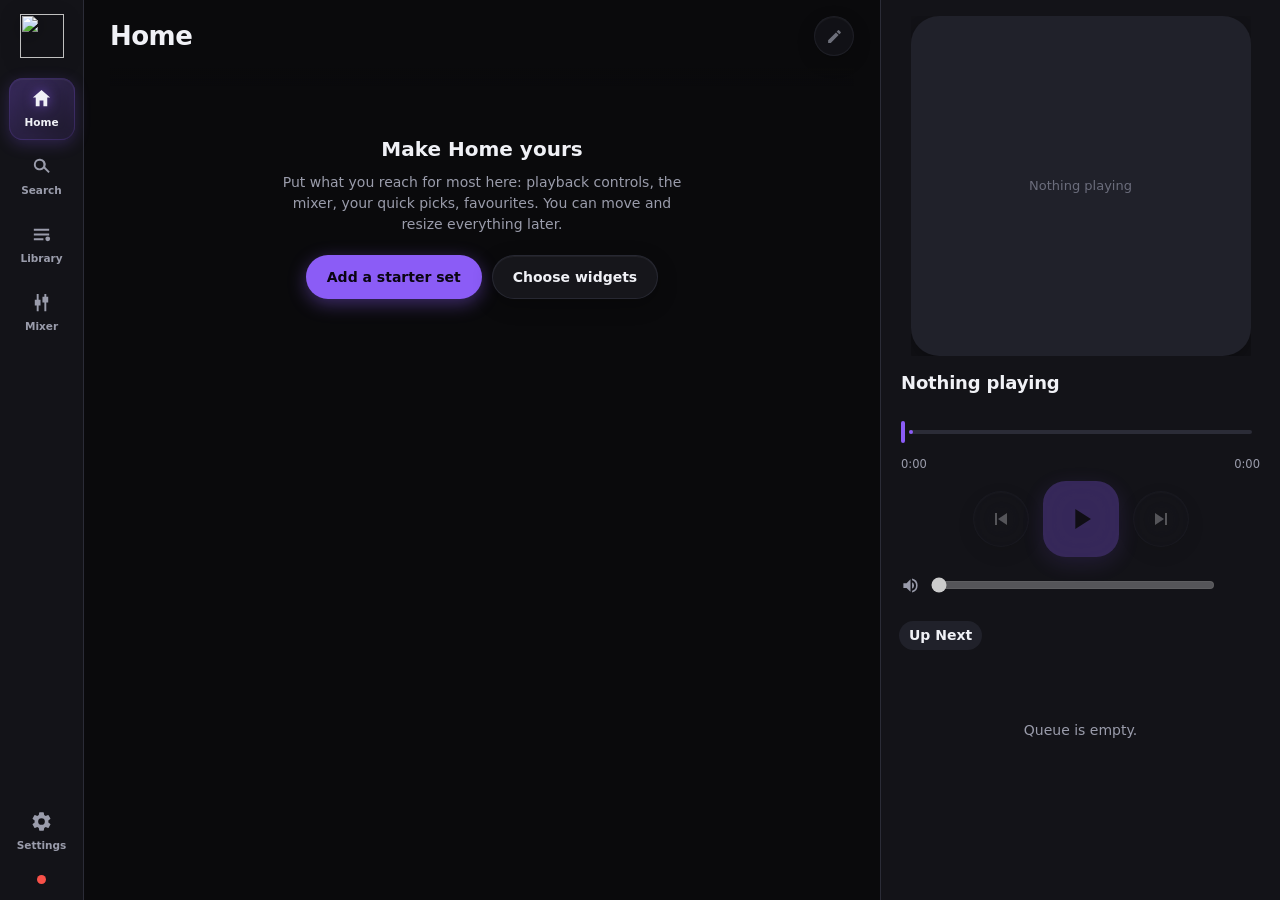
==== commit 1e1b26b7: "Web app: fits narrow phones, back arrows, clearer states and wording, About - The floating nav fits " ====
--- a/pocketfader/static/index.html
+++ b/pocketfader/static/index.html
@@ -181,6 +181,10 @@
   .pill:active { filter:brightness(1.15); }
 
   .empty { color:var(--dim); text-align:center; padding:60px 20px; font-size:14px; }
+  .homeempty { grid-column:1 / -1; text-align:center; padding:48px 20px; max-width:460px; margin:0 auto; }
+  .homeempty .t { font-size:20px; font-weight:800; margin-bottom:8px; }
+  .homeempty .d { color:var(--dim); font-size:14px; line-height:1.5; margin-bottom:20px; }
+  .homeempty .acts { display:flex; gap:10px; justify-content:center; flex-wrap:wrap; }
   .spinner { width:26px; height:26px; border:3px solid var(--line); border-top-color:var(--accent);
              border-radius:50%; animation:spin .8s linear infinite; margin:60px auto; }
   @keyframes spin { to { transform:rotate(360deg); } }
@@ -404,6 +408,10 @@
   .wgrid { display:grid; grid-template-columns:repeat(3, minmax(0,1fr)); grid-auto-rows:130px; gap:18px; }
   @media (max-width:1180px){ .wgrid { grid-template-columns:repeat(2, minmax(0,1fr)); } }
   @media (max-width:760px){ .wgrid { grid-template-columns:1fr; } }
+  /* a widget wider than the grid on this screen spans what there is, instead of adding phantom columns
+     (which squeezed the others to a sliver on phones) */
+  @media (max-width:1180px){ .wgrid > .widget { grid-column:span min(var(--cols,1), 2); } }
+  @media (max-width:760px){ .wgrid > .widget { grid-column:1 / -1; } }
   .widget { grid-column:span var(--cols,1); grid-row:span var(--rows,2); display:flex; flex-direction:column;
             background:var(--panel); border:1px solid var(--line); border-radius:16px; padding:15px 16px 12px;
             animation:pop .3s ease; position:relative; overflow:hidden; }
@@ -547,6 +555,10 @@
   #app.nolabels .navbtn { font-size:0; gap:0; }
   #app.nolabels .navbtn svg { width:25px; height:25px; }
   /* subtle "edit layout" affordance at the end of Home */
+  .backbtn { width:40px; height:40px; flex:none; margin-right:-6px; border:0; border-radius:50%; background:transparent; color:var(--text);
+             display:flex; align-items:center; justify-content:center; cursor:pointer; }
+  .backbtn:hover { background:var(--card); }
+  .backbtn svg { width:22px; height:22px; fill:currentColor; }
   .editrow { display:flex; justify-content:center; margin:22px 0 4px; }
   .editrow button { display:flex; align-items:center; gap:8px; height:40px; padding:0 18px; border-radius:20px;
                     border:1px dashed var(--line); background:transparent; color:var(--dim); font-size:13px; font-weight:600; }
@@ -1004,10 +1016,36 @@
     return await r.json(); } catch (e) { return null; }
 }
 // YTM command via the extension relay
+// What went wrong, in words (the extension and server answer with short codes).
+const YTM_ERRORS = {
+  extension_offline: "YouTube Music isn't open on the computer",
+  extension_timeout: "YouTube Music didn't answer in time. Try again.",
+  timeout: "YouTube Music didn't answer in time. Try again.",
+  endpoint_not_accepted: "YouTube Music didn't start it. Try again.",
+  no_player: "YouTube Music's player isn't ready yet",
+  no_app: "The YouTube Music page isn't ready yet",
+  row_not_found: "Couldn't find that song on the YouTube Music page",
+  not_in_queue: "That song isn't in the queue any more",
+  queue_changed: 'The queue changed meanwhile. Try again.',
+  order_mismatch: "The queue didn't end up in that order. Try again.",
+  move_too_large: 'That move is too big to do in one go',
+  cannot_move_played_or_current: "Songs already played (or playing) can't be moved",
+  menu_item_missing: "YouTube Music's menu didn't offer that here",
+  no_menu: "YouTube Music's menu didn't open", no_menu_button: "Couldn't find that song's menu on the YouTube Music page",
+  no_like_button: "Couldn't find the like button on the YouTube Music page",
+  like_failed: "YouTube Music didn't take the like", like_not_applied: "YouTube Music didn't take the like",
+  no_autoplay_toggle: "Couldn't find YouTube Music's autoplay switch",
+  autoplay_off_while_looping: "YouTube Music turns autoplay off while repeat is on",
+  nothing_to_pick: "Couldn't find something to play", artist_not_found: "Couldn't find that artist on YouTube Music",
+  no_lyrics: 'No lyrics for this song', unknown_type: 'This YouTube Music page is running an older Pocketfader extension: reload it',
+};
+function ytmError(code) {
+  code = String(code || '');
+  if (/^no_(shuffle|repeat)_button/.test(code)) return "Couldn't find that button. Reload the Pocketfader extension, then refresh the YouTube Music tab.";
+  return YTM_ERRORS[code] || YTM_ERRORS[code.split(':')[0]] || code.replace(/_/g, ' ');
+}
 async function ytm(cmd, quiet) { const r = await post('/api/ytm', cmd);
-  if (r && r.error && !quiet) toast(r.error === 'extension_offline' ? 'YT Music bridge offline'
-      : /^no_(shuffle|repeat)_button/.test(r.error) ? "Couldn't find that button. Reload the Pocketfader extension, then refresh the YouTube Music tab."
-      : r.error);
+  if (r && r.error && !quiet) toast(ytmError(r.error));
   return r; }
 
 /* ==================== themes ==================== */
@@ -1087,7 +1125,9 @@
 }
 
 /* ==================== views ==================== */
-let view = 'home', detailStack = null, lastConnected = false;
+// lastConnected: something is playing that we can show (YouTube Music, or another player on the computer);
+// lastYtm: YouTube Music itself is connected through the extension (search, queue, artists...).
+let view = 'home', detailStack = null, lastConnected = false, lastYtm = false;
 const cache = { home:null, playlists:null };
 
 // Slides the selection pill to whichever nav button is active.
@@ -1100,6 +1140,13 @@
   pill.style.transform = 'translate(' + sel.offsetLeft + 'px,' + sel.offsetTop + 'px)';
   pill.style.opacity = '1';
 }
+// Re-measure whenever the bar or a button changes size (a label appearing, fonts loading late, the phone turning).
+try {
+  let navRaf = 0;
+  const navRO = new ResizeObserver(() => { cancelAnimationFrame(navRaf); navRaf = requestAnimationFrame(moveNavPill); });
+  navRO.observe($('#nav')); document.querySelectorAll('.navbtn').forEach(b => navRO.observe(b));
+  if (document.fonts && document.fonts.ready) document.fonts.ready.then(moveNavPill);
+} catch (e) {}
 let lastOrient = null;
 window.addEventListener('resize', () => {
   moveNavPill(); hoistTopbar();
@@ -1109,9 +1156,13 @@
   lastOrient = o;
 });
 
+// The five tabs; every other view (a playlist, an artist, the theme picker...) belongs to the tab it was opened from.
+const TOP_VIEWS = new Set(['home', 'search', 'playlists', 'mixer', 'settings']);
+let topView = 'home';
 function setView(v, push = true) {
   view = v;
-  document.querySelectorAll('.navbtn').forEach(b => b.classList.toggle('sel', b.dataset.view === v));
+  if (TOP_VIEWS.has(v)) topView = v; else if (v === 'theme') topView = 'settings';
+  document.querySelectorAll('.navbtn').forEach(b => b.classList.toggle('sel', b.dataset.view === topView));
   moveNavPill();
   const m = $('#main'); m.classList.remove('viewin'); void m.offsetWidth; m.classList.add('viewin');
   render();
@@ -1151,8 +1202,17 @@
 
 let suggestTimer = null;
 function topbar(title, withSearch) {
-  // No in-app back button — Android's system back already handles navigation.
   const bar = el('div', 'topbar');
+  // A back arrow on pages inside a tab: the Android back button does the same, but an iPhone home-screen app
+  // and a desktop window have none.
+  if (!TOP_VIEWS.has(view)) {
+    const back = el('button', 'backbtn'); back.title = 'Back'; back.setAttribute('aria-label', 'Back');
+    back.innerHTML = '<svg viewBox="0 0 24 24"><path d="M20 11H7.8l5.6-5.6L12 4l-8 8 8 8 1.4-1.4L7.8 13H20z"/></svg>';
+    back.addEventListener('click', () => {
+      if (history.state && history.state.view === view) history.back(); else setView(topView);
+    });
+    bar.appendChild(back);
+  }
   const h = el('h2', 'viewtitle'); h.textContent = title; bar.appendChild(h);
   setTimeout(hoistTopbar, 0);   // any view that builds a header gets it hoisted on phones
   if (withSearch) {
@@ -1241,7 +1301,7 @@
 function lsSet(k, v) { try { localStorage.setItem(k, JSON.stringify(v)); } catch (e) {} }
 
 const WIDGETS = {
-  quickpicks:  { name:'Quick Picks',  defCols:3, defRows:2, render:(b) => wSection(b, /quick picks/i,  "Quick Picks aren't loaded — reload the extension + refresh the YT Music tab.") },
+  quickpicks:  { name:'Quick Picks',  defCols:3, defRows:2, render:(b) => wSection(b, /quick picks/i,  "Quick picks show up when YouTube Music is open on the computer.") },
   listenagain: { name:'Listen Again', defCols:3, defRows:2, render:(b) => wSection(b, /listen again/i, "No “Listen again” right now.") },
   speeddial:   { name:'Speed Dial',   defCols:3, defRows:2, render:(b) => wSpeedDial(b) },
   favorites:   { name:'Favorites',    defCols:1, defRows:2, render:wFavorites },
@@ -1264,6 +1324,8 @@
   }));
 }
 function setLayout(l) { lsSet(layoutKey(), l); }
+// The visualizer needs a level meter, which only some audio backends have.
+function widgetUsable(id) { return id !== 'visualizer' || !!(mixerState && mixerState.capabilities && mixerState.capabilities.meter); }
 
 // Meter-driven visualizer. Needs a backend with a level meter (capabilities.meter), e.g. Voicemeeter;
 // hidden otherwise. No per-frequency data exists.
@@ -1401,7 +1463,20 @@
   const layout = getLayout();
   const grid = el('div', 'wgrid'); m.appendChild(grid);
   // copy has to match the affordance — the edit control is an icon-only pencil now
-  if (!layout.length && !editing) grid.appendChild(emptyMsg('No widgets yet — tap the ✎ pencil, top right, to add some.'));
+  if (!layout.length && !editing) {
+    const box = el('div', 'homeempty');
+    box.innerHTML = '<div class="t">Make Home yours</div><div class="d">Put what you reach for most here: playback controls, the mixer, ' +
+      'your quick picks, favourites. You can move and resize everything later.</div>';
+    const acts = el('div', 'acts');
+    const starter = el('button', 'pill primary'); starter.textContent = 'Add a starter set';
+    starter.addEventListener('click', () => {
+      const ids = ['controls', 'mixer', 'quickpicks', 'favorites'].filter(id => WIDGETS[id] && widgetUsable(id));
+      setLayout(ids.map(id => ({ id, cols: WIDGETS[id].defCols, rows: WIDGETS[id].defRows }))); renderHome(m);
+    });
+    const pick = el('button', 'pill ghost'); pick.textContent = 'Choose widgets';
+    pick.addEventListener('click', () => { $('#app').classList.add('editwidgets'); renderHome(m); });
+    acts.append(starter, pick); box.appendChild(acts); grid.appendChild(box);
+  }
   for (const w of layout) {
     const def = WIDGETS[w.id]; if (!def) continue;
     const card = el('div', 'widget'); card.style.setProperty('--cols', w.cols || 1); card.style.setProperty('--rows', w.rows || 2); card.dataset.wid = w.id;
@@ -1423,7 +1498,7 @@
   }
   if (editing) {
     const inUse = new Set(getLayout().map(z => z.id));
-    const avail = Object.entries(WIDGETS).filter(([id]) => !inUse.has(id));
+    const avail = Object.entries(WIDGETS).filter(([id]) => !inUse.has(id) && widgetUsable(id));
     const add = el('div', 'setsec'); add.style.marginTop = '24px';
     add.appendChild(Object.assign(el('h3'), { textContent: avail.length ? 'Add a widget' : 'All widgets added' }));
     const pal = el('div', 'waddgrid');
@@ -1570,6 +1645,8 @@
 
 async function renderDetail(m, d) {
   m.innerHTML = '';
+  // its own header (with the back arrow), so the previous page's title doesn't linger above it
+  m.appendChild(topbar(d.kind === 'album' || (d.browseId || '').startsWith('MPRE') ? 'Album' : 'Playlist'));
   const head = el('div', 'detailhead');
   const img = el('img', 'art'); img.src = d.thumb || ART_FALLBACK; img.onerror = () => img.src = ART_FALLBACK;
   const info = el('div');
@@ -1602,7 +1679,10 @@
   const r = await ytm({ type:'playlistItems', playlistId: pid, browseId: d.browseId });
   list.innerHTML = '';
   let items = (r && r.items) || [];
-  if (!items.length) { list.appendChild(emptyMsg('Could not load tracks.')); return; }
+  if (!items.length) {
+    list.appendChild(emptyMsg(r && !r.error ? 'This playlist is empty.' : 'Couldn\'t load the songs' + (r && r.error === 'timeout' ? ' in time. Try again.' : '. Is YouTube Music open on the computer?')));
+    return;
+  }
   const editable = !!pid && items.some(i => i.setVideoId);
   d.editable = editable;
   let editing = false;
@@ -1722,8 +1802,9 @@
     t.addEventListener('click', () => { on = !on; lsSet(key, on); t.classList.toggle('on', on); applyDisplayPrefs(); if (after) after(on); });
     row.appendChild(t); dp.appendChild(row); };
   mkToggle('Keep screen on', "Stops the screen from sleeping while this page is open. Handy for a tablet that stays on a desk. Not every browser supports it.", 'vmr-wake', false);
-  mkToggle('Pixel shift', 'Moves the whole page a few pixels every few minutes so static parts don\'t burn into OLED screens.', 'vmr-pshift', false);
-  const pr = el('div', 'setrow');
+  mkToggle('Pixel shift', 'Moves the whole page a few pixels every few minutes so static parts don\'t burn into OLED screens.', 'vmr-pshift', false,
+    on => { pr.style.display = on ? '' : 'none'; });
+  const pr = el('div', 'setrow'); pr.style.display = lsGet('vmr-pshift', false) ? '' : 'none';
   pr.innerHTML = '<div><div class="k">Shift every</div><div class="d">Minutes between moves.</div></div>';
   const ps = el('select'); [1, 2, 5, 10].forEach(m => { const o = el('option'); o.value = m; o.textContent = m + ' min'; ps.appendChild(o); });
   ps.value = String(lsGet('vmr-pshift-min', 2));
@@ -1784,16 +1865,16 @@
   const eng = mixerState && mixerState.engine && mixerState.engine.connected;
   const st = el('div', 'setsec'); st.appendChild(Object.assign(el('h3'), { textContent:'Status' }));
   st.innerHTML += `
-    <div class="setrow"><div><div class="k">YT Music bridge</div><div class="d">Full YouTube Music control (search, queue, mixes) via the browser extension on the host computer.</div></div><div class="val">${lastConnected ? 'Connected' : 'Offline'}</div></div>
-    <div class="setrow"><div><div class="k">Audio output</div><div class="d">The host's current default output &mdash; this is what the volume slider controls.</div></div><div class="val">${(mixerState && mixerState.volume && mixerState.volume.available) ? mixerState.volume.device : 'Not available'}</div></div>` +
+    <div class="setrow"><div><div class="k">YT Music bridge</div><div class="d">Full YouTube Music control (search, queue, mixes) through the Pocketfader extension in the computer's browser.</div></div><div class="val">${lastYtm ? 'Connected' : 'Not connected'}</div></div>
+    <div class="setrow"><div><div class="k">Audio output</div><div class="d">The computer's current output &mdash; what the volume slider controls.</div></div><div class="val">${(mixerState && mixerState.volume && mixerState.volume.available) ? mixerState.volume.device : 'Not available'}</div></div>` +
     (caps.engine_label ? `<div class="setrow"><div><div class="k">${caps.engine_label} engine</div><div class="d">Master volume &amp; EQ.</div></div><div class="val">${eng ? 'Connected' : 'Not reachable'}</div></div>` : '');
   // When the bridge is down, say how to fix it instead of just reporting "Offline".
-  if (!lastConnected) {
+  if (!lastYtm) {
     const help = el('div', 'setrow');
     help.innerHTML = `<div><div class="k">Bridge is offline — how to fix</div><div class="d">
-      1. Open <b>YouTube Music</b> in Brave on the PC.<br>
+      1. Open <b>music.youtube.com</b> in the browser on the computer.<br>
       2. If it's already open, refresh that tab.<br>
-      3. Still stuck? Reload the Pocketfader extension in <b>brave://extensions</b> (or chrome://extensions).</div></div>`;
+      3. Still stuck? Reload the Pocketfader extension on the browser's extensions page (for example chrome://extensions).</div></div>`;
     st.appendChild(help);
   }
   const rc = el('div', 'setrow');
@@ -2014,6 +2095,8 @@
   add('Start radio', I.mix, () => { ytm({ type:'startMix', videoId:q.videoId }); toast('Starting radio'); });
   add(isPinned(q) ? 'Remove from favorites' : 'Favorite', I.star,
     () => { const on = togglePin({ ...q, kind:'song', subtitle:q.artist }); refreshFavoriteWidgets(); toast(on ? 'Added to favorites' : 'Removed'); });
+  if (q.artist && lastYtm && window.openArtist) add('Go to artist', '<svg viewBox="0 0 24 24"><path d="M12 12a4 4 0 100-8 4 4 0 000 8zm0 2c-2.7 0-8 1.3-8 4v2h16v-2c0-2.7-5.3-4-8-4z"/></svg>',
+    () => { if ($('#app').classList.contains('railopen')) history.back(); setTimeout(() => window.openArtist(null, q.artist, q.videoId), 60); });
   add('Share', I.share, () => shareItem({ videoId:q.videoId, title:q.title, subtitle:q.artist }));
   $('#sheet').classList.add('show');
 }
@@ -2051,7 +2134,8 @@
     mix:'<svg viewBox="0 0 24 24"><path d="M17 3l4 4-4 4V8h-3l-2 2-1.4-1.4L12 7h2l-2-2h5V3zM3 6h5l3 3-1.4 1.4L7 8H3V6zm14 9v-3l4 4-4 4v-3h-2l-8-8H3v-2h5l8 8h1z"/></svg>',
     star:'<svg viewBox="0 0 24 24"><path d="M12 2l2.9 6.3 6.9.6-5.2 4.6 1.6 6.8L12 17l-6.2 3.3 1.6-6.8L2.2 8.9l6.9-.6z"/></svg>',
     share:'<svg viewBox="0 0 24 24"><path d="M18 16a3 3 0 00-2.3 1.1l-6.1-3.5a3 3 0 000-1.2l6-3.5A3 3 0 1015 6l-6 3.5a3 3 0 100 5l6.1 3.6A3 3 0 1018 16z"/></svg>',
-    like:'<svg viewBox="0 0 24 24"><path d="M2 21h4V9H2v12zM23 10a2 2 0 00-2-2h-6.31l.95-4.57.03-.32a1.5 1.5 0 00-.44-1.06L14.17 1 7.59 7.59A2 2 0 007 9v10a2 2 0 002 2h9a2 2 0 001.84-1.22l3.02-7.05c.09-.23.14-.47.14-.73v-2z"/></svg>' };
+    like:'<svg viewBox="0 0 24 24"><path d="M2 21h4V9H2v12zM23 10a2 2 0 00-2-2h-6.31l.95-4.57.03-.32a1.5 1.5 0 00-.44-1.06L14.17 1 7.59 7.59A2 2 0 007 9v10a2 2 0 002 2h9a2 2 0 001.84-1.22l3.02-7.05c.09-.23.14-.47.14-.73v-2z"/></svg>',
+    person:'<svg viewBox="0 0 24 24"><path d="M12 12a4 4 0 100-8 4 4 0 000 8zm0 2c-2.7 0-8 1.3-8 4v2h16v-2c0-2.7-5.3-4-8-4z"/></svg>' };
   if (item.videoId) {
     add('Play now', I.play, () => { ytm({ type:'play', videoId:item.videoId }); toast('Playing'); setRailTab('queue'); });
     add('Play next', I.next, () => { ytm({ type:'queueAdd', videoId:item.videoId, query:item.title + ' ' + (item.subtitle||''), mode:'next' }); toast('Added — playing next'); });
@@ -2059,7 +2143,12 @@
     add('Add to playlist…', I.q, () => openAddToPlaylist(item));
     add('Start radio', I.mix, () => { ytm({ type:'startMix', videoId:item.videoId }); toast('Starting radio'); setRailTab('queue'); });
     add(isPinned(item) ? 'Remove from favorites' : 'Favorite', I.star, () => { const on = togglePin(item); refreshFavoriteWidgets(); toast(on ? 'Added to favorites' : 'Removed'); });
-    add('Like on YT Music', I.like, () => { ytm({ type:'like', videoId:item.videoId, action:'like' }, true); toast('Liked'); });
+    add('Like on YT Music', I.like, async () => {
+      const r = await ytm({ type:'like', videoId:item.videoId, action:'like' }, true);
+      toast(r && r.ok ? 'Liked' : "Couldn't like it" + (lastYtm ? '' : ': YouTube Music isn\'t open on the computer'));
+    });
+    const artist = String(item.subtitle || '').split(' \u2022 ')[0].trim();
+    if (artist && lastYtm && window.openArtist) add('Go to artist', I.person, () => window.openArtist(null, artist, item.videoId));
     add('Share', I.share, () => shareItem(item));
   }
   $('#sheet').classList.add('show');
@@ -2712,16 +2801,16 @@
   'paused-timeout':['Hidden because the song was paused a while. It returns when you press play.','warn'],
   filtered:['Not shown: this song matches one of your never-show words.','warn'],
   'extension-quiet':['The browser extension went quiet. Check that YouTube Music is open in your browser.','warn'],
-  'extension-missing':["The YTM Beacon browser extension isn't set up yet. Install it on the host computer.",'bad'],
-  'discord-down':["Can't reach Discord. Open the Discord app on the host computer.",'bad'],
-  unsupported:['YTM Beacon on the host is out of date. Update it there.','bad'],
-  unreachable:["YTM Beacon isn't running on the host computer. Start it there.",'bad'],
+  'extension-missing':["YTM Beacon's browser extension isn't set up yet. Add it in the browser on the computer.",'bad'],
+  'discord-down':["Can't reach Discord. Open the Discord app on the computer.",'bad'],
+  unsupported:['YTM Beacon on the computer is out of date. Update it (below, or with ytm-beacon update).','bad'],
+  unreachable:["YTM Beacon isn't running on the computer. Start it there.",'bad'],
 };
 function beaconSection() {
   const sec = el('div', 'setsec'); sec.appendChild(Object.assign(el('h3'), { textContent:'Discord presence' }));
   const box = el('div'); sec.appendChild(box);
   let st = null, heldUntil = 0, misses = 0, rcvAt = 0;
-  const call = async (path, body) => { const r = await post(path, body); if (!r || r.error) { toast((r && r.error) || 'Could not reach the host'); return null; } return r; };
+  const call = async (path, body) => { const r = await post(path, body); if (!r || r.error) { toast((r && r.error) || 'Could not reach the computer'); return null; } return r; };
   const row = (k, d, ctl) => { const r = el('div', 'setrow'); const t = el('div');
     t.appendChild(Object.assign(el('div', 'k'), { textContent:k })); if (d) t.appendChild(Object.assign(el('div', 'd'), { textContent:d }));
     r.appendChild(t); if (ctl) r.appendChild(ctl); return r; };
@@ -2870,11 +2959,11 @@
   if (mv) { if (!holdVol && volSettled && v.available) { mv.value = v.percent; $('#mvolpct').textContent = v.percent + '%'; } mv.disabled = !v.available; }
   const caps = st.capabilities || {};
   const notes = []; const r = e.routing || {};
-  if (!v.available) notes.push('<b>No audio output found on the host.</b>');
+  if (!v.available) notes.push('<b>No audio output found on the computer.</b>');
   if (caps.engine_label && e.connected && r.A1 === false && r.A2 === false) notes.push('<b>Not routed to any output.</b>');
   if (caps.engine_label && !e.connected) notes.push('<b>' + caps.engine_label + ' engine not reachable.</b>');
   if (v.muted) notes.push('<b>Muted.</b>');
-  if (v.available) notes.push('Controls the host\'s main volume' + (v.device ? ' (' + v.device + ')' : '') + ', in sync with its volume keys.');
+  if (v.available) notes.push('Controls the computer\'s main volume' + (v.device ? ' (' + v.device + ')' : '') + ' and follows its volume keys.');
   document.querySelectorAll('.viz').forEach(z => { z.style.display = caps.meter ? '' : 'none'; });
   for (const node of mixerNodes) {
     if (!node.isConnected) continue;
@@ -2957,6 +3046,7 @@
 
 /* ==================== polling ==================== */
 let wasConnected = null;   // null = first poll, so we don't toast on startup
+let wasYtm = null;
 let cardDismissed = false; // set when you swipe the mini-player away
 // When the app is hidden/backgrounded we barely poll (saves a lot of battery); when
 // visible we poll at a normal rate. The mixer only needs a fast rate while it's on screen.
@@ -2964,7 +3054,7 @@
   if (!document.hidden) {
     let ok = false;
     try { const r = await fetch('/api/ytm/state'); const st = await r.json();
-      ok = !!st.connected; lastConnected = ok;
+      ok = !!st.connected; lastConnected = ok; lastYtm = ok && st.source === 'ytm';
       $('#ndot').className = 'dot ' + (ok ? 'ok' : 'bad');
       paintNow(ok ? (st.now || {}) : {}, ok ? (st.queue || []) : []);
     } catch (e) { $('#ndot').className = 'dot bad'; }
@@ -2973,8 +3063,8 @@
     else if (wasConnected === false && ok) toast('Reconnected');
     // Settings shows connection state, so refresh it live rather than making the user
     // navigate away and back to see the change.
-    if (wasConnected !== null && wasConnected !== ok && view === 'settings') render();
-    wasConnected = ok;
+    if (wasConnected !== null && (wasConnected !== ok || wasYtm !== lastYtm) && view === 'settings') render();
+    wasConnected = ok; wasYtm = lastYtm;
   }
   setTimeout(pollMusic, document.hidden ? 5000 : 1000);
 }
@@ -3001,7 +3091,7 @@
 window.__cueResume = async () => {
   try {
     const r = await fetch('/api/ytm/state', { cache:'no-store' }); const st = await r.json();
-    lastConnected = !!st.connected;
+    lastConnected = !!st.connected; lastYtm = lastConnected && st.source === 'ytm';
     paintNow(st.connected ? (st.now || {}) : {}, st.connected ? (st.queue || []) : []);
     favPull();
   } catch (e) { toast('Disconnected — reconnecting…'); }
@@ -3083,9 +3173,11 @@
   html[data-nav="pill"] #nav { left:16px; right:16px; bottom:calc(10px + var(--sa-bottom, env(safe-area-inset-bottom))); border-radius:999px;
     border:1px solid var(--line); background:color-mix(in srgb, var(--panel) 94%, transparent); box-shadow:0 10px 28px rgba(0,0,0,.45);
     padding:6px 8px; backdrop-filter:blur(10px); justify-content:space-around; }
-  html[data-nav="pill"] .navbtn { height:48px; border-radius:999px; flex-direction:row; gap:8px; font-size:0; flex:0 0 auto; padding:0 14px; }
-  html[data-nav="pill"] .navbtn.sel { font-size:12.5px; padding:0 18px; }
-  html[data-nav="pill"] .navbtn svg { width:23px; height:23px; }
+  html[data-nav="pill"] .navbtn { height:48px; border-radius:999px; flex-direction:row; gap:8px; font-size:0; flex:1 1 0; min-width:40px;
+    padding:0 6px; white-space:nowrap; overflow:hidden; }
+  html[data-nav="pill"] .navbtn.sel { font-size:12.5px; flex:0 1 auto; padding:0 16px; }
+  html[data-nav="pill"] .navbtn svg { width:23px; height:23px; flex:none; }
+  @media (max-width:340px) { html[data-nav="pill"] .navbtn.sel { font-size:0; gap:0; padding:0 12px; } }
 }
 /* little extras */
 #nav .brand { background:none; box-shadow:none; overflow:visible; }
@@ -3192,12 +3284,12 @@
   };
   // tap the artist's name under the title
   const npS = $('#np-s');
-  npS.addEventListener('click', () => { if (lastNow && lastNow.artist) openArtist(null, lastNow.artist, lastNow.videoId); });
-  new MutationObserver(() => npS.classList.toggle('link', !!(lastNow && lastNow.artist && lastConnected))).observe(npS, { childList: true, characterData: true, subtree: true });
+  npS.addEventListener('click', () => { if (lastYtm && lastNow && lastNow.artist) openArtist(null, lastNow.artist, lastNow.videoId); });
+  new MutationObserver(() => npS.classList.toggle('link', !!(lastNow && lastNow.artist && lastYtm))).observe(npS, { childList: true, characterData: true, subtree: true });
 
   // ---- open YouTube Music on the computer when nothing is connected ----
   function openBanner() {
-    const m = $('#main'); const old = $('#openytm'); if (lastConnected || !['home', 'search', 'playlists'].includes(view)) { if (old) old.remove(); return; }
+    const m = $('#main'); const old = $('#openytm'); if (lastYtm || !['home', 'search', 'playlists'].includes(view)) { if (old) old.remove(); return; }
     if (old || !m) return;
     const b = el('div', 'openytm'); b.id = 'openytm';
     b.innerHTML = '<div class="m">YouTube Music isn\'t connected on the computer. You can open it there, then play from here.</div>';
@@ -3243,13 +3335,18 @@
     const mkTog = (title, desc, on, fn) => { const r = el('div', 'setrow'); r.innerHTML = '<div><div class="k"></div><div class="d"></div></div>';
       r.querySelector('.k').textContent = title; r.querySelector('.d').textContent = desc;
       const t = el('button', 'toggle' + (on ? ' on' : '')); t.addEventListener('click', () => { const n = !t.classList.contains('on'); t.classList.toggle('on', n); fn(n); }); r.appendChild(t); return r; };
+    // Sections go where they belong: look settings under Appearance, the nav style with the other nav setting,
+    // other players with playback, and About last.
+    const sec = (t) => [...m.querySelectorAll('.setsec')].find(x => (x.querySelector('h3') || {}).textContent === t);
+    const putAfter = (ref, node) => { if (ref && ref.parentNode === m) m.insertBefore(node, ref.nextSibling); else m.appendChild(node); };
     const fx = el('div', 'setsec'); fx.appendChild(Object.assign(el('h3'), { textContent: 'Effects' }));
     fx.append(
       mkSel('Cover glow', "A soft light of the cover's colours around the album art.", 'glow', [['off', 'Off'], ['soft', 'Soft'], ['strong', 'Strong'], ['extreme', 'Extreme']]),
       mkSel('Cover shape', 'Circle spins slowly like a record.', 'shape', [['rounded', 'Rounded'], ['soft', 'Soft'], ['circle', 'Circle'], ['cut', 'Cut corners']]),
-      mkTog('Wavy seek bar', 'The played part of the bar ripples while music plays.', P.wavy, v => savePref('wavy', v)),
-      mkSel('Navigation bar (phone)', 'Classic keeps the bar along the bottom; Pill floats above the content.', 'nav', [['bar', 'Classic bar'], ['pill', 'Floating pill']]));
-    m.appendChild(fx);
+      mkTog('Wavy seek bar', 'The played part of the bar ripples while music plays.', P.wavy, v => savePref('wavy', v)));
+    putAfter(sec('Appearance'), fx);
+    const navSel = mkSel('Navigation bar (phone)', 'Classic keeps the bar along the bottom; Pill floats above the content.', 'nav', [['bar', 'Classic bar'], ['pill', 'Floating pill']]);
+    const iface = sec('Interface'); if (iface) iface.appendChild(navSel); else fx.appendChild(navSel);
     const op = el('div', 'setsec'); op.appendChild(Object.assign(el('h3'), { textContent: 'Other players' }));
     const tog = mkTog('Pause other players when YouTube Music starts', 'Other music or video playing on the computer is paused when a YouTube Music song starts.', false, v => post('/api/prefs', { pauseOthers: v }));
     op.appendChild(tog);
@@ -3257,7 +3354,28 @@
     const nb = el('div', 'setrow'); nb.innerHTML = '<div><div class="k">Pause other players now</div><div class="d">Pauses everything else that is playing on the computer.</div></div>';
     const btn = el('button', 'pill ghost'); btn.textContent = 'Pause'; btn.style.height = '38px';
     btn.addEventListener('click', async () => { const r = await post('/api/media/pause-others', {}); toast(r && r.paused && r.paused.length ? 'Paused ' + r.paused.join(', ') : 'Nothing else was playing'); });
-    nb.appendChild(btn); op.appendChild(nb); m.appendChild(op);
+    nb.appendChild(btn); op.appendChild(nb); putAfter(sec('Playback'), op);
+
+    // ---- About: the version on the computer, whether a newer one is out, and the Android app ----
+    const ab = el('div', 'setsec'); ab.appendChild(Object.assign(el('h3'), { textContent: 'About' }));
+    const ver = el('div', 'setrow'); ver.innerHTML = '<div><div class="k">Pocketfader</div><div class="d">Checking for updates…</div></div>';
+    ab.appendChild(ver); m.appendChild(ab);
+    fetch('/api/update', { cache: 'no-store' }).then(r => r.json()).then(u => {
+      if (view !== 'settings') return;
+      const pretty = (v) => { const x = String(v || '').replace(/^v/, '').match(/^(\d+\.\d+\.\d+)(?:-?(?:alpha\.?|a)(\d+))?/);
+        return x ? x[1] + (x[2] ? ' alpha ' + x[2] : '') : String(v || ''); };
+      ver.querySelector('.k').textContent = 'Pocketfader ' + pretty(u.current);
+      ver.querySelector('.d').textContent = u.error ? "Couldn't check for updates right now."
+        : u.available ? pretty(u.latest) + ' is out. Update it on the computer (pocketfader --update, or the Pocketfader window).'
+        : 'Up to date.';
+      if (u.apk) {
+        const ap = el('div', 'setrow');
+        ap.innerHTML = '<div><div class="k">Android app</div><div class="d">The native app for Android phones and tablets: lock-screen and volume-key ' +
+          'controls, home-screen widgets, and music on the phone itself. Downloaded through the computer and checked against the release.</div></div>';
+        const a = el('a', 'pill ghost'); a.textContent = 'Download'; a.href = '/api/update/apk'; a.style.cssText = 'height:38px;text-decoration:none;display:inline-flex;align-items:center';
+        ap.appendChild(a); ab.appendChild(ap);
+      }
+    }).catch(() => { ver.querySelector('.d').textContent = "Couldn't check for updates right now."; });
   };
   // set the view for an already-open artist/settings page
   if (view === 'settings' || view === 'artist') render();
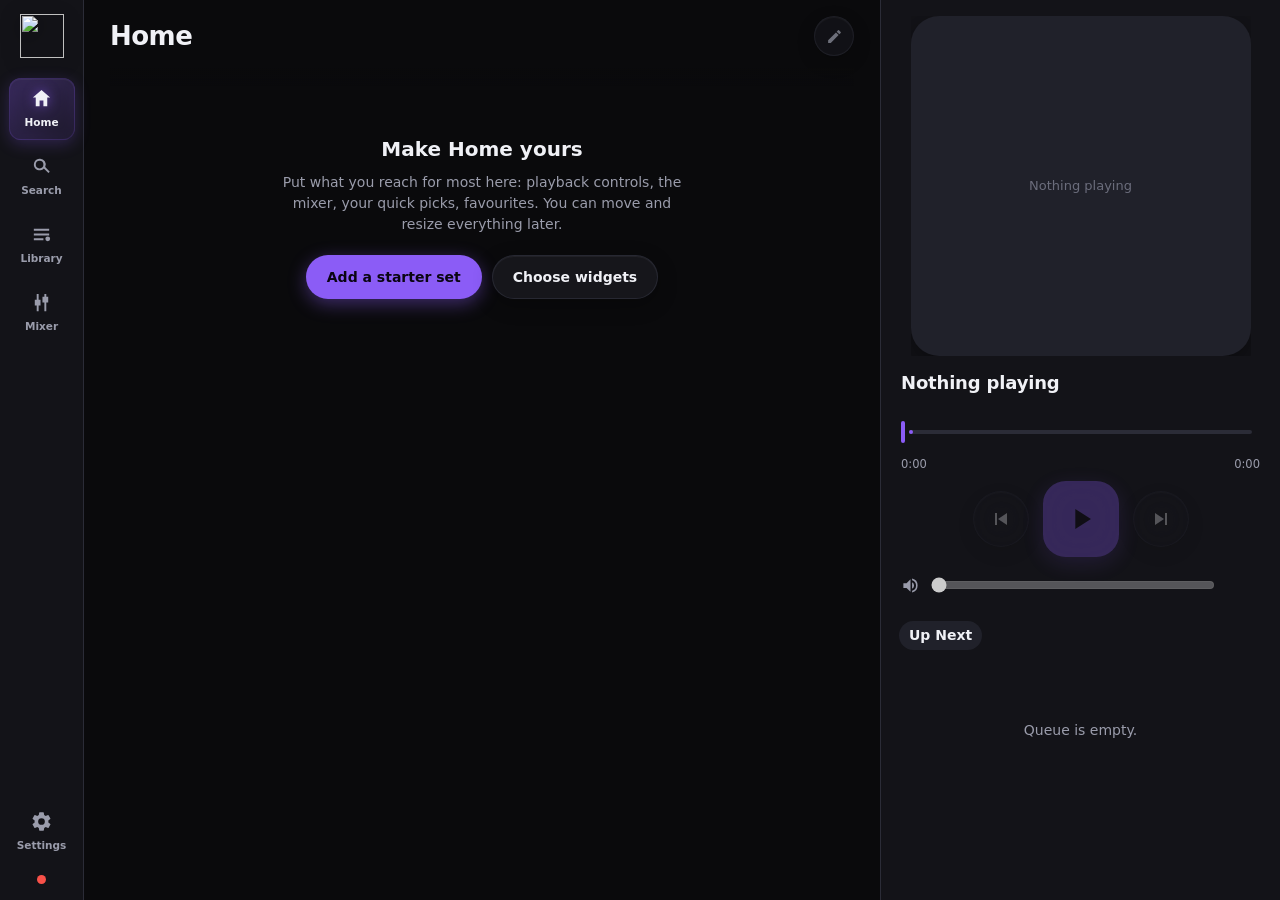
==== commit ba4768d1: "One design language for the web app, the Android app and Refine; the light behind the cover follows " ====
--- a/pocketfader/static/index.html
+++ b/pocketfader/static/index.html
@@ -12,8 +12,11 @@
   :root {
     --bg:#0a0a0c; --panel:#131318; --card:#1a1a21; --card2:#20212a; --line:#2b2c37;
     --text:#f0f1f6; --dim:#9a9cab; --dim2:#6b6d7c;
-    --accent:#8b5cf6; --accent2:#a78bfa; --live:#3fb950; --danger:#f85149; --warn:#d29922;
-    --radius:16px;
+    --accent:#8b5cf6; --accent2:#b69cff; --live:#3fb950; --danger:#f85149; --warn:#d29922;
+    --radius:var(--r-lg);
+    /* the shared scale (docs/DESIGN.md): corners, how long things take, how they move */
+    --r-xs:8px; --r-sm:12px; --r-md:16px; --r-lg:24px; --r-xl:28px; --r-full:999px;
+    --t-quick:.12s; --t-short:.2s; --t-medium:.3s; --t-long:.45s;
   }
   /* ---------- themes ---------- */
   :root[data-theme="light"]{ --bg:#f5f6fa; --panel:#ffffff; --card:#eceef4; --card2:#e0e3ec; --line:#d2d6e0;
@@ -68,13 +71,13 @@
     /* mini player pinned above the bottom nav */
     #miniplayer { display:flex; position:fixed; left:10px; right:10px; z-index:45;
                   bottom:calc(84px + var(--sa-bottom, env(safe-area-inset-bottom))); height:64px; align-items:center; gap:8px;
-                  padding:10px; border-radius:18px; background:var(--card2); border:1px solid var(--line);
+                  padding:10px; border-radius:var(--r-md); background:var(--card2); border:1px solid var(--line);
                   box-shadow:0 8px 24px rgba(0,0,0,.4); }
-    #mini-art { width:44px; height:44px; border-radius:9px; object-fit:cover; background:var(--panel); flex:none; }
+    #mini-art { width:44px; height:44px; border-radius:var(--r-xs); object-fit:cover; background:var(--panel); flex:none; }
     #miniplayer .mm { flex:1; min-width:0; }
     #mini-t { font-size:13.5px; font-weight:640; overflow:hidden; text-overflow:ellipsis; white-space:nowrap; }
     #mini-s { font-size:11.5px; color:var(--dim); overflow:hidden; text-overflow:ellipsis; white-space:nowrap; }
-    #mini-pp { width:44px; height:44px; flex:none; border:0; background:var(--accent); color:#0a0512; border-radius:11px;
+    #mini-pp { width:44px; height:44px; flex:none; border:0; background:var(--accent); color:#0a0512; border-radius:var(--r-sm);
                display:flex; align-items:center; justify-content:center; }
     #mini-pp svg { width:22px; height:22px; fill:currentColor; }
     .railclose { display:none; }   /* swipe down to dismiss instead */
@@ -84,13 +87,13 @@
   /* ---------- nav ---------- */
   #nav { grid-area:nav; position:relative; background:var(--panel); border-right:1px solid var(--line);
          display:flex; flex-direction:column; align-items:center; gap:6px; padding:16px 0; }
-  #nav .brand { width:40px; height:40px; border-radius:12px; margin-bottom:16px; flex:none; position:relative;
+  #nav .brand { width:40px; height:40px; border-radius:var(--r-sm); margin-bottom:16px; flex:none; position:relative;
                 overflow:hidden; background:linear-gradient(140deg, var(--accent2), var(--accent) 55%, #4f7cff);
                 box-shadow:0 5px 16px color-mix(in srgb, var(--accent) 45%, transparent), inset 0 1px 0 rgba(255,255,255,.4);
                 display:flex; align-items:center; justify-content:center; }
   #nav .brand::after { content:''; position:absolute; inset:0; background:linear-gradient(155deg, rgba(255,255,255,.45), rgba(255,255,255,0) 45%); }
   #nav .brand svg { width:22px; height:22px; fill:#fff; position:relative; filter:drop-shadow(0 1px 1px rgba(0,0,0,.25)); }
-  .navbtn { width:66px; height:62px; border:0; background:transparent; border-radius:14px;
+  .navbtn { width:66px; height:62px; border:0; background:transparent; border-radius:var(--r-sm);
             color:var(--dim); display:flex; flex-direction:column; align-items:center;
             justify-content:center; gap:5px; font-size:10.5px; font-weight:600; position:relative; }
   .navbtn svg { width:23px; height:23px; fill:currentColor; }
@@ -101,7 +104,7 @@
     box-shadow:inset 0 1px 0 rgba(255,255,255,.12), 0 4px 14px color-mix(in srgb, var(--accent) 22%, transparent);
     backdrop-filter:blur(6px); }
   .navbtn.sel svg { filter:drop-shadow(0 0 6px color-mix(in srgb, var(--accent) 60%, transparent)); }
-  .navbtn:active { transform:scale(.9); }
+  .navbtn:active { transform:scale(var(--press-icon)); }
   #nav .spacer { flex:1; }
   #nav .dot { width:9px; height:9px; border-radius:50%; background:var(--dim2); margin-top:6px; }
   #nav .dot.ok { background:var(--live); box-shadow:0 0 8px var(--live); }
@@ -123,13 +126,13 @@
             background:var(--bg); padding:16px 0 12px; z-index:8; }
   .topbar::after { content:''; position:absolute; left:0; right:0; top:100%; height:26px; pointer-events:none;
                    background:linear-gradient(var(--bg), transparent); }
-  .backbtn { width:40px; height:40px; border:0; border-radius:11px; background:var(--card); color:var(--dim); flex:none;
+  .backbtn { width:40px; height:40px; border:0; border-radius:var(--r-sm); background:var(--card); color:var(--dim); flex:none;
              display:flex; align-items:center; justify-content:center; transition:background .15s, transform .12s; }
-  .backbtn:active { background:var(--card2); transform:scale(.9); }
+  .backbtn:active { background:var(--card2); transform:scale(var(--press-icon)); }
   .backbtn svg { width:20px; height:20px; fill:currentColor; }
   h2.viewtitle { font-size:26px; font-weight:720; letter-spacing:-.02em; margin:0; flex:none; }
   #searchform { flex:1; display:flex; }
-  #searchbox { flex:1; height:46px; border-radius:12px; border:1px solid var(--line);
+  #searchbox { flex:1; height:46px; border-radius:var(--r-full); border:1px solid var(--line);
                background:var(--card); color:var(--text); padding:0 16px; font-size:15px; outline:none; }
   #searchbox:focus { border-color:var(--accent); }
 
@@ -138,15 +141,15 @@
   .row { display:flex; gap:14px; overflow-x:auto; padding-bottom:6px; scroll-snap-type:x proximity; }
   .row::-webkit-scrollbar { height:8px; } .row::-webkit-scrollbar-thumb { background:#2c2d38; border-radius:8px; }
   .tile { width:150px; flex:none; scroll-snap-align:start; }
-  .tile .art { width:150px; height:150px; border-radius:12px; object-fit:cover; background:var(--card2);
+  .tile .art { width:150px; height:150px; border-radius:var(--r-md); object-fit:cover; background:var(--card2);
                box-shadow:0 6px 18px rgba(0,0,0,.35); }
   .tile.round .art { border-radius:50%; }
   .thumb { position:relative; }
   .playover { position:absolute; inset:0; display:flex; align-items:center; justify-content:center; opacity:0;
-              background:rgba(0,0,0,.34); border-radius:12px; transition:opacity .18s; pointer-events:none; }
+              background:rgba(0,0,0,.34); border-radius:var(--r-sm); transition:opacity .18s; pointer-events:none; }
   .playover svg { width:40px; height:40px; fill:#fff; filter:drop-shadow(0 2px 8px rgba(0,0,0,.6)); }
   .li .thumb .playover svg { width:24px; height:24px; }
-  .li .thumb .playover { border-radius:9px; }
+  .li .thumb .playover { border-radius:var(--r-xs); }
   .tile:hover .playover, .li:hover .playover, .qitem:hover .playover { opacity:1; }
   @media (hover:none) { .playover { display:none; } }  /* touch: use long-press instead */
   .tile .t { font-size:13px; font-weight:600; margin-top:9px; line-height:1.3;
@@ -155,25 +158,25 @@
              text-overflow:ellipsis; white-space:nowrap; }
 
   .list { display:flex; flex-direction:column; }
-  .li { display:flex; align-items:center; gap:14px; padding:9px 8px; border-radius:12px; }
+  .li { display:flex; align-items:center; gap:14px; padding:9px 8px; border-radius:var(--r-sm); }
   .li:active { background:var(--card); }
-  .li .art { width:52px; height:52px; border-radius:9px; object-fit:cover; background:var(--card2); flex:none; }
+  .li .art { width:52px; height:52px; border-radius:var(--r-xs); object-fit:cover; background:var(--card2); flex:none; }
   .li .meta { flex:1; min-width:0; }
   .li .t { font-size:14.5px; font-weight:600; overflow:hidden; text-overflow:ellipsis; white-space:nowrap; }
   .li .s { font-size:12.5px; color:var(--dim); overflow:hidden; text-overflow:ellipsis; white-space:nowrap; }
   .li .kind { font-size:10px; color:var(--dim2); text-transform:uppercase; letter-spacing:.05em; margin-left:4px; }
-  .li .more { width:40px; height:40px; border-radius:10px; border:0; background:transparent; color:var(--dim);
+  .li .more { width:40px; height:40px; border-radius:var(--r-sm); border:0; background:transparent; color:var(--dim);
               display:flex; align-items:center; justify-content:center; flex:none; }
   .li .more:active { background:var(--card2); }
   .li .more svg { width:20px; height:20px; fill:currentColor; }
 
   .detailhead { display:flex; gap:20px; align-items:flex-end; margin-bottom:20px; }
-  .detailhead .art { width:180px; height:180px; border-radius:14px; object-fit:cover;
+  .detailhead .art { width:180px; height:180px; border-radius:var(--r-sm); object-fit:cover;
                      box-shadow:0 10px 30px rgba(0,0,0,.5); flex:none; }
   .detailhead .t { font-size:28px; font-weight:760; letter-spacing:-.02em; }
   .detailhead .s { color:var(--dim); margin-top:4px; }
   .detailhead .acts { display:flex; gap:10px; margin-top:16px; }
-  .pill { height:44px; padding:0 20px; border-radius:22px; border:0; font-weight:650; font-size:14px;
+  .pill { height:44px; padding:0 20px; border-radius:var(--r-full); border:0; font-weight:650; font-size:14px;
           display:inline-flex; align-items:center; gap:8px; }
   .pill svg { width:18px; height:18px; fill:currentColor; }
   .pill.primary { background:var(--accent); color:#0a0512; }
@@ -181,6 +184,19 @@
   .pill:active { filter:brightness(1.15); }
 
   .empty { color:var(--dim); text-align:center; padding:60px 20px; font-size:14px; }
+  .recenthead { display:flex; align-items:center; justify-content:space-between; gap:10px; }
+  .recentchips { display:flex; flex-wrap:wrap; gap:8px; margin:4px 0 14px; }
+  .recentchip { height:34px; padding:0 14px; border-radius:var(--r-xs); border:1px solid var(--line); background:var(--card); color:var(--text);
+                font-size:13.5px; cursor:pointer; max-width:100%; overflow:hidden; text-overflow:ellipsis; white-space:nowrap;
+                transition:border-radius var(--t-short) var(--ease), background-color var(--t-short), border-color var(--t-short); }
+  .recentchip:hover { border-color:color-mix(in srgb, var(--accent) 50%, var(--line)); }
+  /* what a search looks for: one row that scrolls sideways on a narrow screen instead of wrapping */
+  .searchfilters { display:flex; gap:8px; margin:0 0 12px; overflow-x:auto; scrollbar-width:none; }
+  .searchfilters::-webkit-scrollbar { display:none; }
+  .searchfilters .recentchip { flex:none; }
+  /* a chip is softly squared, and rounds off into a pill once it is chosen (half its height, so the change shows all the way) */
+  .searchfilters .recentchip[aria-pressed="true"] { background:var(--accent); border-color:var(--accent); color:#0a0512; font-weight:700; border-radius:17px; }
+  .li.artist .art, .li.artist .thumb .playover { border-radius:50%; }
   .homeempty { grid-column:1 / -1; text-align:center; padding:48px 20px; max-width:460px; margin:0 auto; }
   .homeempty .t { font-size:20px; font-weight:800; margin-bottom:8px; }
   .homeempty .d { color:var(--dim); font-size:14px; line-height:1.5; margin-bottom:20px; }
@@ -197,9 +213,9 @@
                border-radius:50%; background:rgba(0,0,0,.45); color:#fff; align-items:center; justify-content:center; }
   .railclose svg { width:22px; height:22px; fill:currentColor; }
   .np { padding:22px 20px 12px; flex:none; position:sticky; top:0; z-index:5; background:var(--panel);
-        transition:padding .42s cubic-bezier(.4,0,.2,1), box-shadow .42s ease, gap .42s ease; }
-  .artwrap { transition:max-height .42s cubic-bezier(.4,0,.2,1), width .42s cubic-bezier(.4,0,.2,1),
-             margin .42s cubic-bezier(.4,0,.2,1); max-height:420px; overflow:hidden; margin:0 auto; }
+        transition:padding var(--t-long) var(--ease), box-shadow .42s ease, gap .42s ease; }
+  .artwrap { transition:max-height var(--t-long) var(--ease), width var(--t-long) var(--ease),
+             margin var(--t-long) var(--ease); max-height:420px; overflow:hidden; margin:0 auto; }
   /* collapsed: pin a compact now-playing bar (thumb + title + play/pause) to the top */
   #rail.collapsed .np { display:flex; flex-wrap:wrap; align-items:center; gap:12px; padding:12px 16px;
                         box-shadow:0 8px 20px rgba(0,0,0,.28); }
@@ -209,7 +225,7 @@
   #rail.collapsed #r-prev, #rail.collapsed #r-next { display:none; }
   #rail.collapsed .transport { margin:0; width:auto; flex:none; }
   #rail.collapsed #r-pp { width:46px; height:46px; flex:none; }
-  .np .art { width:100%; aspect-ratio:1; border-radius:16px; object-fit:cover; background:var(--card2);
+  .np .art { width:100%; aspect-ratio:1; border-radius:var(--r-xl); object-fit:cover; background:var(--card2);
              box-shadow:0 12px 34px rgba(0,0,0,.5); position:relative; z-index:1; }
   .li .thumb, .qitem .thumb { flex:none; }
   /* album-art glow — a blurred copy of the cover behind the now-playing art */
@@ -237,7 +253,7 @@
   #rail.collapsed .np .nptrow .t { -webkit-line-clamp:1; line-clamp:1; white-space:nowrap; display:block; }
   .npfav { width:36px; height:36px; border:0; background:transparent; color:var(--dim); flex:none; border-radius:50%;
            display:flex; align-items:center; justify-content:center; transition:transform .12s, color .15s; }
-  .npfav:active { transform:scale(.85); }
+  .npfav:active { transform:scale(var(--press-icon)); }
   .npfav svg { width:21px; height:21px; fill:currentColor; }
   .npfav.on { color:var(--accent); } .npfav.on svg path { fill:var(--accent); stroke:var(--accent); }
   /* like: outline when not liked, filled accent when liked — so the state is obvious */
@@ -263,7 +279,7 @@
   .times { display:flex; justify-content:space-between; color:var(--dim); font-size:11.5px;
            font-variant-numeric:tabular-nums; margin-top:-3px; }
   .transport { display:flex; gap:10px; margin-top:8px; align-items:center; }
-  .transport button { flex:1; height:52px; border-radius:13px; border:1px solid var(--line);
+  .transport button { flex:1; height:52px; border-radius:var(--r-sm); border:1px solid var(--line);
                       background:var(--card2); display:flex; align-items:center; justify-content:center; }
   .transport button:active:not(:disabled) { background:var(--card); }
   .transport button:disabled { opacity:.3; }
@@ -275,18 +291,18 @@
   .railhead .c { color:var(--dim2); font-size:12px; font-variant-numeric:tabular-nums; }
   .railbody { padding:2px 14px 24px; }
 
-  .qitem { display:flex; align-items:center; gap:11px; padding:7px 6px; border-radius:10px;
+  .qitem { display:flex; align-items:center; gap:11px; padding:7px 6px; border-radius:var(--r-sm);
            cursor:pointer; transition:background .13s ease, transform .13s ease; }
   .qitem:hover { background:rgba(255,255,255,.03); }
   .qitem:active { background:var(--card); transform:scale(.985); }
   .qitem.cur { background:var(--card2); }
-  .qitem .art { width:40px; height:40px; border-radius:7px; object-fit:cover; background:var(--card2); flex:none; }
+  .qitem .art { width:40px; height:40px; border-radius:var(--r-xs); object-fit:cover; background:var(--card2); flex:none; }
   .qitem .t { font-size:13px; font-weight:560; overflow:hidden; text-overflow:ellipsis; white-space:nowrap; }
   .qitem .s { font-size:11px; color:var(--dim); overflow:hidden; text-overflow:ellipsis; white-space:nowrap; }
   .qitem.cur .t { color:var(--accent2); }
   .qrm { width:32px; height:32px; flex:none; border:0; background:transparent; color:var(--dim2);
-         border-radius:9px; display:flex; align-items:center; justify-content:center;
-         opacity:0; transition:opacity .15s ease, background .15s ease, transform .2s var(--spring); }
+         border-radius:var(--r-xs); display:flex; align-items:center; justify-content:center;
+         opacity:0; transition:opacity .15s ease, background .15s ease, transform var(--t-short) var(--spring); }
   .qrm svg { width:15px; height:15px; fill:currentColor; }
   .qitem:hover .qrm { opacity:.85; }
   .qrm:active { background:var(--card); transform:scale(var(--press)); }
@@ -299,12 +315,12 @@
   .meter { height:3px; background:var(--card2); border-radius:2px; overflow:hidden; margin:10px 0 2px; }
   .meter > i { display:block; height:100%; width:0; background:var(--live); transition:width 90ms linear; }
   input[type=range].big { width:100%; accent-color:var(--accent); height:30px; margin:4px 0 0; }
-  #mute { width:100%; margin-top:10px; padding:11px; border-radius:10px; font-size:13.5px; font-weight:580;
+  #mute { width:100%; margin-top:10px; padding:11px; border-radius:var(--r-sm); font-size:13.5px; font-weight:580;
           border:1px solid var(--line); background:var(--card2); color:var(--text); }
   #mute.on { background:var(--danger); border-color:var(--danger); color:#1a0000; }
   .eqhead { display:flex; align-items:center; justify-content:space-between; margin:18px 0 8px; }
   .eqhead .l { font-weight:640; }
-  #eqreset { padding:6px 12px; font-size:12px; font-weight:560; border-radius:8px; border:1px solid var(--line);
+  #eqreset { padding:6px 12px; font-size:12px; font-weight:560; border-radius:var(--r-xs); border:1px solid var(--line);
              background:var(--card2); color:var(--dim); }
   .band { display:flex; align-items:center; gap:12px; margin-top:4px; }
   .band label { width:40px; font-size:12.5px; color:var(--dim); flex:none; }
@@ -318,43 +334,45 @@
   #sheet { position:fixed; inset:0; background:rgba(0,0,0,.55); display:none; align-items:flex-end;
            justify-content:center; z-index:50; }
   #sheet.show { display:flex; }
-  #sheetcard { background:var(--card); width:100%; max-width:460px; border-radius:20px 20px 0 0;
+  #sheetcard { background:var(--card); width:100%; max-width:460px; border-radius:var(--r-xl) var(--r-xl) 0 0;
                padding:10px 10px calc(16px + var(--sa-bottom, env(safe-area-inset-bottom))); }
   #sheethead { display:flex; align-items:center; gap:12px; padding:12px 12px 14px; }
-  #sheethead .art { width:52px; height:52px; border-radius:9px; object-fit:cover; background:var(--card2); }
+  #sheethead .art { width:52px; height:52px; border-radius:var(--r-xs); object-fit:cover; background:var(--card2); }
   #sheethead .t { font-weight:660; font-size:15px; overflow:hidden; text-overflow:ellipsis; white-space:nowrap; }
   #sheethead .s { color:var(--dim); font-size:12.5px; overflow:hidden; text-overflow:ellipsis; white-space:nowrap; }
   .act { width:100%; text-align:left; border:0; background:transparent; color:var(--text);
-         padding:15px 16px; border-radius:12px; font-size:15px; font-weight:560; display:flex; gap:14px; align-items:center; }
+         padding:15px 16px; border-radius:var(--r-sm); font-size:15px; font-weight:560; display:flex; gap:14px; align-items:center; }
   .act:active { background:var(--card2); }
   .act svg { width:21px; height:21px; fill:var(--accent2); flex:none; }
   @media (min-width:1101px), (min-width:820px) and (min-height:600px) and (orientation:landscape) {
     #sheet { align-items:center; }
-    #sheetcard { border-radius:18px; max-width:420px; }
+    #sheetcard { border-radius:var(--r-xl); max-width:420px; }
   }
 
   #toast { position:fixed; left:50%; bottom:26px; transform:translateX(-50%) translateY(20px);
-           background:var(--accent); color:#0a0512; padding:11px 20px; border-radius:22px; font-weight:640;
+           background:var(--accent); color:#0a0512; padding:11px 20px; border-radius:var(--r-full); font-weight:640;
            font-size:14px; opacity:0; transition:.25s; pointer-events:none; z-index:60; }
   #toast.show { opacity:1; transform:translateX(-50%) translateY(0); }
 
   /* ---------- animations / pop ---------- */
   body { transition:background-color .45s ease, color .3s ease; }
   @keyframes viewin { from { opacity:0; transform:translateY(10px); } to { opacity:1; transform:none; } }
-  #main.viewin { animation:viewin .3s cubic-bezier(.2,.7,.3,1); }
+  #main.viewin { animation:viewin var(--t-medium) var(--ease); }
   @keyframes pop { from { opacity:0; transform:scale(.96); } to { opacity:1; transform:none; } }
   .navbtn { transition:background .18s ease, color .18s ease, transform .12s ease; }
-  .navbtn:active { transform:scale(.9); }
-  .tile { transition:transform .2s cubic-bezier(.2,.7,.3,1); }
-  .tile .art { transition:transform .22s cubic-bezier(.2,.7,.3,1), box-shadow .22s ease; }
+  .navbtn:active { transform:scale(var(--press-icon)); }
+  .tile { transition:transform var(--t-short) var(--ease); }
+  .tile .art { transition:transform var(--t-short) var(--ease), box-shadow .22s ease; }
   .tile:hover .art { transform:translateY(-5px); box-shadow:0 16px 32px rgba(0,0,0,.5); }
-  .tile:active { transform:scale(.95); }
+  .tile:active { transform:scale(var(--press)); }
   .li { transition:background .13s ease, transform .12s ease; cursor:pointer; }
+  .li.now { background:color-mix(in srgb, var(--accent) 10%, transparent); }
+  .li.now .t, .tile.now .t { color:var(--accent2); }
   .li:active { transform:scale(.99); }
   .pill { transition:transform .14s ease, filter .14s ease; }
-  .pill:active { transform:scale(.95); }
+  .pill:active { transform:scale(var(--press)); }
   .transport button { transition:background .15s ease, transform .1s ease, box-shadow .2s ease; }
-  .transport button:active:not(:disabled) { transform:scale(.93); }
+  .transport button:active:not(:disabled) { transform:scale(var(--press-icon)); }
   #r-pp:not(:disabled) { box-shadow:0 6px 18px color-mix(in srgb, var(--accent) 45%, transparent); }
   .np .art { transition:box-shadow .3s ease; }
   .themecard, #mute, #eqreset, .act { transition:transform .14s ease, border-color .15s ease, background .15s ease; }
@@ -369,7 +387,7 @@
   /* ---------- search autocomplete ---------- */
   #searchform { flex:1; display:flex; position:relative; }
   .suggests { position:absolute; top:52px; left:0; right:0; background:var(--panel); border:1px solid var(--line);
-              border-radius:12px; overflow:hidden; z-index:20; box-shadow:0 14px 34px rgba(0,0,0,.45); animation:pop .14s ease; }
+              border-radius:var(--r-md); overflow:hidden; z-index:20; box-shadow:0 14px 34px rgba(0,0,0,.45); animation:pop .14s ease; }
   .suggest { padding:12px 16px; font-size:14px; display:flex; gap:11px; align-items:center; cursor:pointer; }
   .suggest:hover, .suggest.sel { background:var(--card2); }
   .suggest svg { width:15px; height:15px; fill:var(--dim2); flex:none; }
@@ -379,30 +397,30 @@
   .setsec h3 { font-size:12.5px; font-weight:700; color:var(--dim); text-transform:uppercase;
                letter-spacing:.06em; margin:0 0 13px; }
   .themes { display:grid; grid-template-columns:repeat(auto-fill,minmax(116px,1fr)); gap:12px; }
-  .themecard { border:2px solid var(--line); border-radius:14px; padding:11px; cursor:pointer; background:var(--card); }
-  .themecard:active { transform:scale(.96); }
+  .themecard { border:2px solid var(--line); border-radius:var(--r-sm); padding:11px; cursor:pointer; background:var(--card); }
+  .themecard:active { transform:scale(var(--press)); }
   .themecard.sel { border-color:var(--accent); }
-  .swatch { height:46px; border-radius:9px; display:flex; overflow:hidden; margin-bottom:9px; box-shadow:inset 0 0 0 1px rgba(255,255,255,.05); }
+  .swatch { height:46px; border-radius:var(--r-xs); display:flex; overflow:hidden; margin-bottom:9px; box-shadow:inset 0 0 0 1px rgba(255,255,255,.05); }
   .swatch i { flex:1; } .swatch i:last-child { flex:.6; }
   .themecard .n { font-size:13px; font-weight:640; }
-  .themeedit-btn { position:absolute; top:6px; right:6px; width:26px; height:26px; border:0; border-radius:7px;
+  .themeedit-btn { position:absolute; top:6px; right:6px; width:26px; height:26px; border:0; border-radius:var(--r-xs);
                    background:rgba(0,0,0,.4); color:#fff; display:flex; align-items:center; justify-content:center; }
   .themeedit-btn svg { width:14px; height:14px; fill:currentColor; }
   .setrow { display:flex; align-items:center; justify-content:space-between; gap:16px;
-            padding:14px 16px; background:var(--card); border-radius:12px; margin-bottom:10px; }
+            padding:14px 16px; background:var(--card); border-radius:var(--r-sm); margin-bottom:10px; }
   .setrow .k { font-weight:600; } .setrow .d { font-size:12.5px; color:var(--dim); margin-top:2px; }
   .setrow .val { color:var(--dim); font-size:13px; font-variant-numeric:tabular-nums; }
-  .toggle { width:46px; height:27px; border-radius:14px; border:0; background:var(--card2); position:relative; flex:none; transition:background .18s; }
+  .toggle { width:46px; height:27px; border-radius:var(--r-full); border:0; background:var(--card2); position:relative; flex:none; transition:background .18s; }
   .toggle::after { content:''; position:absolute; top:3px; left:3px; width:21px; height:21px; border-radius:50%; background:var(--dim); transition:transform .18s, background .18s; }
   .toggle.on { background:var(--accent); } .toggle.on::after { transform:translateX(19px); background:#fff; }
   .setrow .mvol-input, .setrow input[type=range] { flex:1; accent-color:var(--accent); max-width:200px; }
   .customthemes { display:flex; flex-wrap:wrap; gap:10px; margin-top:12px; }
   .themeedit { display:grid; grid-template-columns:repeat(auto-fill,minmax(150px,1fr)); gap:12px; max-width:600px; margin-top:6px; }
-  .ce { display:flex; align-items:center; gap:10px; background:var(--card); padding:9px 11px; border-radius:10px; }
+  .ce { display:flex; align-items:center; gap:10px; background:var(--card); padding:9px 11px; border-radius:var(--r-sm); }
   .ce label { font-size:12px; color:var(--dim); flex:1; }
-  .ce input[type=color] { width:34px; height:30px; border:0; border-radius:7px; background:none; padding:0; cursor:pointer; }
+  .ce input[type=color] { width:34px; height:30px; border:0; border-radius:var(--r-xs); background:none; padding:0; cursor:pointer; }
   .cebar { display:flex; gap:10px; margin-top:14px; align-items:center; }
-  #cename { height:40px; border-radius:10px; border:1px solid var(--line); background:var(--card); color:var(--text); padding:0 14px; }
+  #cename { height:40px; border-radius:var(--r-sm); border:1px solid var(--line); background:var(--card); color:var(--text); padding:0 14px; }
 
   /* ---------- home widget dashboard (modular grid) ---------- */
   .wgrid { display:grid; grid-template-columns:repeat(3, minmax(0,1fr)); grid-auto-rows:130px; gap:18px; }
@@ -413,17 +431,18 @@
   @media (max-width:1180px){ .wgrid > .widget { grid-column:span min(var(--cols,1), 2); } }
   @media (max-width:760px){ .wgrid > .widget { grid-column:1 / -1; } }
   .widget { grid-column:span var(--cols,1); grid-row:span var(--rows,2); display:flex; flex-direction:column;
-            background:var(--panel); border:1px solid var(--line); border-radius:16px; padding:15px 16px 12px;
+            background:var(--panel); border:1px solid var(--line); border-radius:var(--r-md); padding:15px 16px 12px;
             animation:pop .3s ease; position:relative; overflow:hidden; }
+  /* the body fades at an edge only while there is more to scroll that way (--ft/--fb are set by fadeEdges) */
   .widget .wbody { flex:1; overflow:auto; min-height:0;
-    -webkit-mask-image:linear-gradient(to bottom, transparent 0, #000 14px, #000 calc(100% - 18px), transparent 100%);
-    mask-image:linear-gradient(to bottom, transparent 0, #000 14px, #000 calc(100% - 18px), transparent 100%); }
+    -webkit-mask-image:linear-gradient(to bottom, transparent 0, #000 var(--ft,0px), #000 calc(100% - var(--fb,0px)), transparent 100%);
+    mask-image:linear-gradient(to bottom, transparent 0, #000 var(--ft,0px), #000 calc(100% - var(--fb,0px)), transparent 100%); }
   .widget .wbody::-webkit-scrollbar { width:7px; height:7px; } .widget .wbody::-webkit-scrollbar-thumb { background:#2c2d38; border-radius:8px; }
   .whead { display:flex; align-items:center; justify-content:space-between; margin-bottom:12px; }
   .whead .wt { font-size:15px; font-weight:700; letter-spacing:-.01em; display:flex; align-items:center; gap:8px; }
   .whandle { display:none; cursor:grab; color:var(--dim2); touch-action:none; }
   .whandle svg { width:16px; height:16px; fill:currentColor; }
-  .whead .wx { width:30px; height:30px; border:0; background:transparent; color:var(--dim); border-radius:8px; display:none; align-items:center; justify-content:center; }
+  .whead .wx { width:30px; height:30px; border:0; background:transparent; color:var(--dim); border-radius:var(--r-xs); display:none; align-items:center; justify-content:center; }
   .whead .wx svg { width:17px; height:17px; fill:currentColor; }
   .wresize { display:none; position:absolute; right:5px; bottom:5px; width:22px; height:22px; cursor:nwse-resize;
              color:var(--dim2); touch-action:none; align-items:center; justify-content:center; }
@@ -441,17 +460,31 @@
   .wempty { color:var(--dim); font-size:13px; padding:18px 4px; }
   /* add-widget palette (edit mode) */
   .waddgrid { display:flex; flex-wrap:wrap; gap:10px; margin-top:6px; }
-  .waddchip { display:flex; align-items:center; gap:8px; padding:10px 14px; border-radius:11px; border:1px dashed var(--line);
+  .waddchip { display:flex; align-items:center; gap:8px; padding:10px 14px; border-radius:var(--r-sm); border:1px dashed var(--line);
               background:var(--card); color:var(--text); font-weight:600; font-size:13px; }
   .waddchip svg { width:15px; height:15px; fill:var(--accent2); }
   /* Controls + EQ widgets */
   .wctrl { display:flex; align-items:center; gap:13px; }
-  .wctrl .art { width:60px; height:60px; border-radius:10px; object-fit:cover; background:var(--card2); flex:none; }
+  .wctrl .art { width:60px; height:60px; border-radius:var(--r-sm); object-fit:cover; background:var(--card2); flex:none; }
   .wctrl .meta { flex:1; min-width:0; }
   .wctrl .t { font-size:14px; font-weight:640; overflow:hidden; text-overflow:ellipsis; white-space:nowrap; }
   .wctrl .s { font-size:12px; color:var(--dim); overflow:hidden; text-overflow:ellipsis; white-space:nowrap; }
-  .wcbtns { display:flex; gap:8px; margin-top:14px; }
-  .wcbtns button { flex:1; height:46px; border-radius:11px; border:1px solid var(--line); background:var(--card2);
+  /* the Controls widget fills its height: the picture grows with the room there is, the buttons sit at the bottom */
+  .wbody.wcbody { display:flex; flex-direction:column; container-type:size; }
+  .wcbody .wctrl { margin-bottom:auto; }
+  .wcbody .wctrl .t { white-space:normal; display:-webkit-box; -webkit-box-orient:vertical; -webkit-line-clamp:2; overflow-wrap:anywhere; }
+  @supports (width:1cqh) {
+    .wcbody .wctrl .art { width:clamp(60px, calc(100cqh - 124px), 128px); height:clamp(60px, calc(100cqh - 124px), 128px); }
+  }
+  .wcprog { display:flex; align-items:center; gap:10px; margin-top:12px; font-size:11.5px; color:var(--dim);
+            font-variant-numeric:tabular-nums; }
+  .wcprog[hidden] { display:none; }
+  .wcprog .bar { flex:1; height:4px; border-radius:4px; background:var(--card2); overflow:hidden; }
+  .wcprog .bar i { display:block; height:100%; width:0; border-radius:4px; background:var(--accent); transition:width .6s linear; }
+  @media (prefers-reduced-motion: reduce) { .wcprog .bar i { transition:none; } }
+  .wcbtns { display:flex; gap:8px; margin-top:12px; }
+  .wcbtns button:disabled { opacity:.45; }
+  .wcbtns button { flex:1; height:46px; border-radius:var(--r-sm); border:1px solid var(--line); background:var(--card2);
                    display:flex; align-items:center; justify-content:center; }
   .wcbtns button svg { width:22px; height:22px; fill:currentColor; }
   .wcbtns .pp { flex:1.5; background:var(--accent); border-color:var(--accent); color:#0a0512; }
@@ -464,7 +497,7 @@
   /* double-tap seek flashes */
   .seekpop { position:absolute; top:0; bottom:0; width:42%; display:flex; align-items:center; justify-content:center;
              color:#fff; font-weight:700; font-size:17px; background:rgba(0,0,0,.4); opacity:0; pointer-events:none;
-             border-radius:16px; z-index:3; }
+             border-radius:var(--r-md); z-index:3; }
   .seekpop.l { left:0; } .seekpop.r { right:0; }
   .seekpop.flash { animation:seekflash .5s ease; }
   @keyframes seekflash { 0%{opacity:0;} 25%{opacity:1;} 100%{opacity:0;} }
@@ -472,14 +505,14 @@
   .np .artwrap { position:relative; }
 
   /* ---------- custom color picker ---------- */
-  .ce .sw { width:34px; height:30px; border-radius:7px; border:1px solid rgba(255,255,255,.12); flex:none; cursor:pointer; }
+  .ce .sw { width:34px; height:30px; border-radius:var(--r-xs); border:1px solid rgba(255,255,255,.12); flex:none; cursor:pointer; }
   /* ---------- lyrics ---------- */
   .railhead .rtab { border:0; background:transparent; color:var(--dim); font:inherit; font-weight:680; font-size:14px; padding:4px 10px;
-                    border-radius:999px; cursor:pointer; transition:background .15s, color .15s; }
+                    border-radius:var(--r-full); cursor:pointer; transition:background .15s, color .15s; }
   .railhead .rtab.on { color:var(--text); background:var(--card2); }
   #lyricsbody { display:none; position:relative; flex:1; min-height:0; overflow-y:auto; padding:0 14px 90px; scroll-behavior:smooth; }
   #lyricsbody .lyctl { display:flex; flex-wrap:wrap; gap:6px; padding:4px 0 10px; align-items:center; }
-  #lyricsbody .lychip { border:1px solid var(--line); background:var(--card); color:var(--text); border-radius:999px; padding:5px 11px;
+  #lyricsbody .lychip { border:1px solid var(--line); background:var(--card); color:var(--text); border-radius:var(--r-full); padding:5px 11px;
                         font-size:12.5px; cursor:pointer; transition:background .15s, border-color .15s; }
   #lyricsbody .lychip.on { background:color-mix(in srgb, var(--accent) 24%, transparent); border-color:var(--accent); }
   #lyricsbody .lychip:disabled { opacity:.35; pointer-events:none; }
@@ -503,11 +536,11 @@
   #askwrap { position:fixed; inset:0; z-index:95; display:none; align-items:center; justify-content:center;
              background:rgba(0,0,0,.55); padding:20px; }
   #askwrap.show { display:flex; animation:pop .16s ease; }
-  #askwrap .ask { width:min(420px,100%); background:var(--panel); border:1px solid var(--line); border-radius:22px;
+  #askwrap .ask { width:min(420px,100%); background:var(--panel); border:1px solid var(--line); border-radius:var(--r-xl);
                   padding:20px; box-shadow:0 20px 60px rgba(0,0,0,.5); }
   #askwrap .ask h3 { margin:0 0 6px; font-size:17px; }
   #askwrap .ask p { margin:0 0 14px; color:var(--dim); font-size:14px; line-height:1.4; }
-  #askwrap .ask input { width:100%; box-sizing:border-box; padding:12px 14px; border-radius:12px; border:1px solid var(--line);
+  #askwrap .ask input { width:100%; box-sizing:border-box; padding:12px 14px; border-radius:var(--r-sm); border:1px solid var(--line);
                         background:var(--card); color:var(--text); font-size:16px; margin-bottom:14px; outline:none; }
   #askwrap .ask input:focus { border-color:var(--accent); }
   #askwrap .ask .btns { display:flex; gap:10px; justify-content:flex-end; }
@@ -517,25 +550,25 @@
   .li .ebtn { width:36px; height:36px; border:0; border-radius:50%; background:transparent; color:var(--dim); flex:none;
               display:flex; align-items:center; justify-content:center; transition:background .15s, color .15s, transform .12s; }
   .li .ebtn svg { width:20px; height:20px; fill:currentColor; }
-  .li .ebtn:active { transform:scale(.88); background:var(--card2); }
+  .li .ebtn:active { transform:scale(var(--press-icon)); background:var(--card2); }
   .li .ebtn:disabled { opacity:.25; pointer-events:none; }
   .li .ebtn.del:active { color:#e5484d; }
   .cpwrap { position:fixed; inset:0; background:rgba(0,0,0,.55); display:none; align-items:center; justify-content:center; z-index:70; }
   .cpwrap.show { display:flex; animation:pop .16s ease; }
-  .cp { width:300px; background:var(--card); border:1px solid var(--line); border-radius:18px; padding:16px; box-shadow:0 20px 50px rgba(0,0,0,.5); }
+  .cp { width:300px; background:var(--card); border:1px solid var(--line); border-radius:var(--r-xl); padding:16px; box-shadow:0 20px 50px rgba(0,0,0,.5); }
   .cp .cptitle { font-weight:680; font-size:14px; margin:0 2px 12px; }
-  .cp .sv { position:relative; height:168px; border-radius:11px; overflow:hidden; cursor:crosshair; touch-action:none; }
+  .cp .sv { position:relative; height:168px; border-radius:var(--r-sm); overflow:hidden; cursor:crosshair; touch-action:none; }
   .cp .sv .wl { position:absolute; inset:0; background:linear-gradient(to right,#fff,rgba(255,255,255,0)); }
   .cp .sv .bl { position:absolute; inset:0; background:linear-gradient(to top,#000,rgba(0,0,0,0)); }
   .cp .knob { position:absolute; width:15px; height:15px; border-radius:50%; border:2px solid #fff; box-shadow:0 0 0 1px rgba(0,0,0,.5); transform:translate(-50%,-50%); pointer-events:none; }
-  .cp .hue { position:relative; height:15px; border-radius:8px; margin:15px 0 13px; cursor:pointer; touch-action:none;
+  .cp .hue { position:relative; height:15px; border-radius:var(--r-xs); margin:15px 0 13px; cursor:pointer; touch-action:none;
     background:linear-gradient(to right,#f00,#ff0,#0f0,#0ff,#00f,#f0f,#f00); }
   .cp .hue .knob { top:50%; }
   .cptabs { display:flex; gap:6px; margin-bottom:9px; }
-  .cptab { flex:1; height:31px; border:0; border-radius:9px; background:var(--card2); color:var(--dim); font-weight:640; font-size:12px; }
+  .cptab { flex:1; height:31px; border:0; border-radius:var(--r-xs); background:var(--card2); color:var(--dim); font-weight:640; font-size:12px; }
   .cptab.sel { background:var(--accent); color:#0a0512; }
   .cpin { display:flex; gap:6px; }
-  .cpin input { flex:1; min-width:0; height:37px; border-radius:9px; border:1px solid var(--line); background:var(--panel); color:var(--text); text-align:center; font-size:13px; font-variant-numeric:tabular-nums; }
+  .cpin input { flex:1; min-width:0; height:37px; border-radius:var(--r-sm); border:1px solid var(--line); background:var(--panel); color:var(--text); text-align:center; font-size:13px; font-variant-numeric:tabular-nums; }
   .cpbtns { display:flex; gap:8px; margin-top:13px; }
   .cpbtns .pill { flex:1; height:40px; justify-content:center; }
 
@@ -560,7 +593,7 @@
   .backbtn:hover { background:var(--card); }
   .backbtn svg { width:22px; height:22px; fill:currentColor; }
   .editrow { display:flex; justify-content:center; margin:22px 0 4px; }
-  .editrow button { display:flex; align-items:center; gap:8px; height:40px; padding:0 18px; border-radius:20px;
+  .editrow button { display:flex; align-items:center; gap:8px; height:40px; padding:0 18px; border-radius:var(--r-full);
                     border:1px dashed var(--line); background:transparent; color:var(--dim); font-size:13px; font-weight:600; }
   .editrow button svg { width:15px; height:15px; fill:currentColor; }
   @media (max-width:819px), (max-width:1100px) and (max-height:599px), (max-width:1100px) and (orientation:portrait) {
@@ -570,23 +603,23 @@
     /* mini-player prev/next + elapsed (sizing lives in the primary #miniplayer rule above) */
     #mini-art { width:46px; height:46px; }
     #miniplayer .mbtn { width:36px; height:36px; flex:none; border:0; background:transparent; color:var(--text);
-                        display:flex; align-items:center; justify-content:center; border-radius:10px; }
+                        display:flex; align-items:center; justify-content:center; border-radius:var(--r-sm); }
     #miniplayer .mbtn:active { background:var(--card); }
     #miniplayer .mbtn svg { width:20px; height:20px; fill:currentColor; }
     #mini-time { font-size:11px; color:var(--dim); font-variant-numeric:tabular-nums; flex:none; }
     @media (max-width:430px) { #mini-time { display:none; } }   /* the title needs the room more */
     #miniplayer { touch-action:none; }   /* gestures own the chip, not the page scroller */
     #miniplayer.idle { opacity:0; pointer-events:none; transform:translateY(12px); }
-    #miniplayer { transition:opacity .28s ease, transform .28s var(--ease); }
+    #miniplayer { transition:opacity .28s ease, transform var(--t-medium) var(--ease); }
 
     /* floating nav bar — inset on all sides, rounded and raised */
     #nav { left:12px; right:12px; bottom:calc(10px + var(--sa-bottom, env(safe-area-inset-bottom)));
-           border:1px solid var(--line); border-radius:24px; padding:7px 8px;
+           border:1px solid var(--line); border-radius:var(--r-lg); padding:7px 8px;
            background:color-mix(in srgb, var(--panel) 88%, transparent);
            box-shadow:0 12px 30px rgba(0,0,0,.45),
                       0 0 24px color-mix(in srgb, var(--accent) 12%, transparent);
            backdrop-filter:blur(14px); -webkit-backdrop-filter:blur(14px); }
-    .navbtn { height:52px; border-radius:16px; }
+    .navbtn { height:52px; border-radius:var(--r-md); }
     #miniplayer { bottom:calc(92px + var(--sa-bottom, env(safe-area-inset-bottom))); }
     #main { padding-bottom:calc(220px + var(--sa-bottom, env(safe-area-inset-bottom))); }
     #hud { bottom:calc(170px + var(--sa-bottom, env(safe-area-inset-bottom))); }
@@ -594,35 +627,35 @@
 
   /* ---------------- motion / polish ---------------- */
   /* one gentle spring + one press-scale, used everywhere for a consistent feel */
-  :root { --spring:cubic-bezier(.33,1.15,.68,1); --ease:cubic-bezier(.2,.7,.3,1); --press:.96; }
+  :root { --spring:cubic-bezier(.34,1.3,.64,1); --ease:cubic-bezier(.2,0,0,1); --press:.96; --press-icon:.9; }
   @keyframes popin { from { opacity:0; transform:scale(.82); } to { opacity:1; transform:scale(1); } }
   @keyframes risein { from { opacity:0; transform:translateY(10px) scale(.98); } to { opacity:1; transform:none; } }
 
   /* sliding selection indicator behind the nav buttons (positioning context set on the
      base #nav rule so it doesn't override the mobile position:fixed) */
-  #navpill { position:absolute; left:0; top:0; border-radius:14px; opacity:0; pointer-events:none; z-index:0;
+  #navpill { position:absolute; left:0; top:0; border-radius:var(--r-sm); opacity:0; pointer-events:none; z-index:0;
              background:linear-gradient(140deg, color-mix(in srgb, var(--accent) 30%, transparent),
                                         color-mix(in srgb, var(--accent) 8%, transparent));
              border:1px solid color-mix(in srgb, var(--accent) 36%, transparent);
              box-shadow:inset 0 1px 0 rgba(255,255,255,.12), 0 4px 16px color-mix(in srgb, var(--accent) 24%, transparent);
-             transition:transform .44s var(--spring), width .44s var(--spring), height .44s var(--spring), opacity .2s ease; }
-  .navbtn { position:relative; z-index:1; transition:color .22s ease, transform .2s var(--spring); }
+             transition:transform var(--t-long) var(--spring), width var(--t-long) var(--spring), height var(--t-long) var(--spring), opacity .2s ease; }
+  .navbtn { position:relative; z-index:1; transition:color .22s ease, transform var(--t-short) var(--spring); }
   .navbtn.sel { background:transparent; border-color:transparent; box-shadow:none; }  /* the pill draws it */
 
   /* consistent springy press across every interactive element */
   .tile, .pill, .waddchip, .act, .npfav, .mbtn, .backbtn, .themecard, .qitem, .li, .more,
   .transport button, .navbtn, #mute, #eqreset, .railtab, .setrow .toggle {
-    transition:transform .2s var(--spring), background .16s ease, filter .16s ease, color .2s ease; }
+    transition:transform var(--t-short) var(--spring), background .16s ease, filter .16s ease, color .2s ease; }
   .tile:active, .pill:active, .waddchip:active, .act:active, .npfav:active, .mbtn:active, .backbtn:active,
   .themecard:active, .qitem:active, .li:active, .more:active, .navbtn:active,
-  #mute:active, #eqreset:active, .railtab:active, .transport button:active:not(:disabled) { transform:scale(var(--press)); }
-  .widget { animation:risein .34s var(--ease) both; }
-  #main.viewin > * { animation:risein .3s var(--ease) both; }
+  #mute:active, #eqreset:active, .railtab:active { transform:scale(var(--press)); }
+  .widget { animation:risein var(--t-medium) var(--ease) both; }
+  #main.viewin > * { animation:risein var(--t-medium) var(--ease) both; }
 
   /* edit mode: affordances spring in, palette staggers */
-  #app.editwidgets .whandle, #app.editwidgets .whead .wx, #app.editwidgets .wresize { animation:popin .34s var(--spring) both; }
-  #app.editwidgets .widget { animation:popin .3s var(--spring) both; }
-  .waddchip { animation:popin .34s var(--spring) both; }
+  #app.editwidgets .whandle, #app.editwidgets .whead .wx, #app.editwidgets .wresize { animation:popin var(--t-medium) var(--spring) both; }
+  #app.editwidgets .widget { animation:popin var(--t-medium) var(--spring) both; }
+  .waddchip { animation:popin var(--t-medium) var(--spring) both; }
   .waddgrid .waddchip:nth-child(2) { animation-delay:.04s }
   .waddgrid .waddchip:nth-child(3) { animation-delay:.08s }
   .waddgrid .waddchip:nth-child(4) { animation-delay:.12s }
@@ -666,7 +699,7 @@
   .libgrid .tile .art { width:100%; height:auto; aspect-ratio:1; }
 
   /* favourites artwork: themed gradient tile instead of the grey note */
-  .thumb.favart { background:linear-gradient(140deg, var(--accent2), var(--accent)); border-radius:12px;
+  .thumb.favart { background:linear-gradient(140deg, var(--accent2), var(--accent)); border-radius:var(--r-sm);
                   aspect-ratio:1; display:flex; align-items:center; justify-content:center; }
   .thumb.favart img, .thumb.favart .playover { display:none; }
   .thumb.favart::after { content:'★'; font-size:38px; line-height:1; color:#fff;
@@ -677,9 +710,9 @@
   /* volume / media HUD */
   #hud { position:fixed; left:50%; bottom:calc(160px + var(--sa-bottom, env(safe-area-inset-bottom)));
          transform:translateX(-50%) translateY(10px); background:var(--card2); border:1px solid var(--line);
-         border-radius:14px; padding:10px 14px; z-index:58; display:flex; align-items:center; gap:10px;
+         border-radius:var(--r-sm); padding:10px 14px; z-index:58; display:flex; align-items:center; gap:10px;
          opacity:0; pointer-events:none; box-shadow:0 8px 24px rgba(0,0,0,.4);
-         transition:opacity .2s ease, transform .2s var(--spring); }
+         transition:opacity .2s ease, transform var(--t-short) var(--spring); }
   #hud.show { opacity:1; transform:translateX(-50%) translateY(0); }
   #hud svg { width:18px; height:18px; fill:var(--text); flex:none; }
   #hud .bar { width:120px; height:5px; border-radius:3px; background:var(--line); overflow:hidden; }
@@ -696,13 +729,13 @@
     border:1px solid color-mix(in srgb, var(--line) 85%, transparent);
     box-shadow:inset 0 1px 0 rgba(255,255,255,.05), 0 6px 20px rgba(0,0,0,.28);
   }
-  .widget { border-radius:20px; }
-  .setrow { border-radius:16px; }
-  .transport button, #mute, #eqreset { border-radius:14px; }
+  .widget { border-radius:var(--r-lg); }
+  .setrow { border-radius:var(--r-lg); }
+  .transport button, #mute, #eqreset { border-radius:var(--r-sm); }
   #r-pp, .wcbtns .pp { background:var(--accent); border-color:transparent; }
   .pill.primary { border:1px solid transparent; }
   /* keep the raised chip / bar readable over content */
-  #miniplayer { background:color-mix(in srgb, var(--card2) 86%, transparent); border-radius:20px; }
+  #miniplayer { background:color-mix(in srgb, var(--card2) 86%, transparent); border-radius:var(--r-lg); }
   #npbar { background:color-mix(in srgb, var(--panel) 88%, transparent); }
   .tile .art { box-shadow:0 6px 18px rgba(0,0,0,.4), inset 0 0 0 1px rgba(255,255,255,.04); }
 
@@ -711,7 +744,7 @@
   .wbody::-webkit-scrollbar { width:6px; height:6px; }
   .wbody::-webkit-scrollbar-track { background:transparent; }
   .wbody::-webkit-scrollbar-thumb { background:color-mix(in srgb, var(--accent) 45%, transparent);
-                                    border-radius:6px; }
+                                    border-radius:var(--r-xs); }
 
   /* widgets in the same row always match height */
   .wgrid { align-items:stretch; }
@@ -757,73 +790,73 @@
              padding:calc(var(--sa-top, env(safe-area-inset-top)) + 9px) 14px 11px;
              background:var(--panel); box-shadow:0 6px 18px rgba(0,0,0,.35);
              opacity:0; pointer-events:none; transform:translateY(-8px);
-             transition:opacity .24s ease, transform .24s var(--ease); }
+             transition:opacity .24s ease, transform var(--t-short) var(--ease); }
     #rail.compact #npbar { opacity:1; pointer-events:auto; transform:none; }
-    #npbar img { width:40px; height:40px; border-radius:8px; object-fit:cover; background:var(--card2); flex:none; }
+    #npbar img { width:40px; height:40px; border-radius:var(--r-xs); object-fit:cover; background:var(--card2); flex:none; }
     #npbar .t { flex:1; min-width:0; font-size:14px; font-weight:640;
                 overflow:hidden; text-overflow:ellipsis; white-space:nowrap; }
     #npbar button { width:40px; height:40px; border:0; background:transparent; color:var(--text); flex:none;
-                    display:flex; align-items:center; justify-content:center; border-radius:10px; }
+                    display:flex; align-items:center; justify-content:center; border-radius:var(--r-sm); }
     #npbar svg { width:22px; height:22px; fill:currentColor; }
   }
   #npbar { display:none; }
 
   /* ---- queue modes, sections, reorder ---- */
   .qmodes { display:flex; gap:8px; padding:2px 14px 10px; background:var(--panel); flex-wrap:wrap; }
-  .qm { display:inline-flex; align-items:center; gap:7px; height:34px; padding:0 13px 0 10px; border-radius:999px; border:1px solid var(--line);
+  .qm { display:inline-flex; align-items:center; gap:7px; height:34px; padding:0 13px 0 10px; border-radius:var(--r-xs); border:1px solid var(--line);
         background:var(--card); color:var(--dim); font:inherit; font-size:12.5px; font-weight:600; cursor:pointer;
-        transition:background .25s cubic-bezier(.2,.8,.2,1), color .25s, border-color .25s, transform .18s cubic-bezier(.2,.8,.2,1); }
+        transition:background var(--t-short) var(--ease), color var(--t-short), border-color var(--t-short), transform var(--t-short) var(--ease), border-radius var(--t-short) var(--ease); }
   .qm svg { width:16px; height:16px; fill:currentColor; }
-  .qm.on { background:color-mix(in srgb, var(--accent) 22%, var(--card)); color:var(--accent2); border-color:color-mix(in srgb, var(--accent) 45%, transparent); }
-  .qm:active { transform:scale(.94); }
+  .qm.on { background:color-mix(in srgb, var(--accent) 22%, var(--card)); color:var(--accent2); border-color:color-mix(in srgb, var(--accent) 45%, transparent); border-radius:17px; }
+  .qm:active { transform:scale(var(--press)); }
   .qsec { padding:14px 12px 6px; }
   .qsec .a { font-size:12px; font-weight:700; letter-spacing:.04em; text-transform:uppercase; color:var(--dim); }
   .qsec .b { font-size:12px; color:var(--accent2); margin-top:2px; }
   .qsec.off .b { color:var(--dim2); }
-  .qitem { transition:transform .22s cubic-bezier(.2,.8,.2,1), opacity .25s, background .2s, box-shadow .2s; will-change:transform; }
+  .qitem { transition:transform var(--t-short) var(--ease), opacity .25s, background .2s, box-shadow .2s; will-change:transform; }
   .qitem.played { opacity:.5; }
   .qitem.wont { opacity:.42; }
   .qitem.wont .t::after { content:""; }
   .qitem.dragging { transition:none; z-index:5; position:relative; background:var(--card2); box-shadow:0 10px 30px rgba(0,0,0,.45); }
-  .qgrip { width:30px; height:36px; flex:none; border:0; background:transparent; color:var(--dim2); display:grid; place-items:center; touch-action:none; cursor:grab; border-radius:8px; }
+  .qgrip { width:30px; height:36px; flex:none; border:0; background:transparent; color:var(--dim2); display:grid; place-items:center; touch-action:none; cursor:grab; border-radius:var(--r-xs); }
   .qgrip svg { width:18px; height:18px; fill:currentColor; }
   .qgrip:active { cursor:grabbing; color:var(--text); }
   /* ---- mixer extras: output + EQ switch ---- */
   .outrow { display:flex; align-items:center; gap:10px; margin:10px 0 4px; }
   .outrow .l, .eqtoggle .l { font-size:12px; font-weight:700; letter-spacing:.04em; text-transform:uppercase; color:var(--dim); }
-  .outbtn { flex:1; min-width:0; display:flex; align-items:center; justify-content:space-between; gap:8px; height:40px; padding:0 12px; border-radius:12px;
+  .outbtn { flex:1; min-width:0; display:flex; align-items:center; justify-content:space-between; gap:8px; height:40px; padding:0 12px; border-radius:var(--r-sm);
             border:1px solid var(--line); background:var(--card); color:var(--text); font:inherit; font-size:13px; font-weight:560; cursor:pointer; }
   .outbtn span { overflow:hidden; text-overflow:ellipsis; white-space:nowrap; }
   .outbtn svg { width:16px; height:16px; fill:currentColor; flex:none; color:var(--dim); }
   .eqtoggle { display:flex; align-items:center; justify-content:space-between; margin:12px 0 6px; }
   .eqpresets { display:flex; gap:6px; flex-wrap:wrap; margin:4px 0 8px; }
-  .eqpresets button { height:28px; padding:0 11px; border-radius:999px; border:1px solid var(--line); background:var(--card); color:var(--dim); font:inherit; font-size:12px; cursor:pointer; }
-  .eqpresets button:active { transform:scale(.95); }
+  .eqpresets button { height:28px; padding:0 11px; border-radius:var(--r-full); border:1px solid var(--line); background:var(--card); color:var(--dim); font:inherit; font-size:12px; cursor:pointer; }
+  .eqpresets button:active { transform:scale(var(--press)); }
   .eqstatus { font-size:12px; color:var(--dim); min-height:0; margin:2px 0; }
   .eqstatus:empty { display:none; }
   /* ---- output picker ---- */
   #outsheet { position:fixed; inset:0; z-index:60; display:flex; align-items:flex-end; justify-content:center; pointer-events:none; }
   #outsheet .osback { position:absolute; inset:0; background:rgba(0,0,0,.5); opacity:0; transition:opacity .28s; }
-  #outsheet .oscard { position:relative; width:min(560px,100%); max-height:82vh; overflow:auto; background:var(--panel); border-radius:22px 22px 0 0; padding:16px 16px calc(18px + env(safe-area-inset-bottom));
-                      transform:translateY(105%); transition:transform .38s cubic-bezier(.2,.9,.2,1); box-shadow:0 -12px 40px rgba(0,0,0,.4); }
+  #outsheet .oscard { position:relative; width:min(560px,100%); max-height:82vh; overflow:auto; background:var(--panel); border-radius:var(--r-xl) var(--r-xl) 0 0; padding:16px 16px calc(18px + env(safe-area-inset-bottom));
+                      transform:translateY(105%); transition:transform var(--t-medium) var(--ease); box-shadow:0 -12px 40px rgba(0,0,0,.4); }
   #outsheet.show { pointer-events:auto; }
   #outsheet.show .osback { opacity:1; }
   #outsheet.show .oscard { transform:none; }
-  @media (min-width:700px) { #outsheet { align-items:center; } #outsheet .oscard { border-radius:22px; transform:translateY(24px) scale(.96); opacity:0; transition:transform .32s cubic-bezier(.2,.9,.2,1), opacity .25s; }
+  @media (min-width:700px) { #outsheet { align-items:center; } #outsheet .oscard { border-radius:var(--r-xl); transform:translateY(24px) scale(.96); opacity:0; transition:transform var(--t-medium) var(--ease), opacity .25s; }
                              #outsheet.show .oscard { transform:none; opacity:1; } }
   .oshead { display:flex; align-items:center; justify-content:space-between; font-weight:700; font-size:16px; margin-bottom:10px; }
   .osx { width:34px; height:34px; border:0; border-radius:50%; background:var(--card); color:var(--text); cursor:pointer; font-size:14px; }
-  .osrow { padding:12px; border-radius:14px; background:var(--card); margin-bottom:8px; border:1px solid transparent; }
+  .osrow { padding:12px; border-radius:var(--r-sm); background:var(--card); margin-bottom:8px; border:1px solid transparent; }
   .osrow.cur { border-color:color-mix(in srgb, var(--accent) 50%, transparent); }
   .osrow .top { display:flex; align-items:center; gap:10px; }
   .osrow .nm { flex:1; min-width:0; font-weight:600; font-size:14px; overflow:hidden; text-overflow:ellipsis; white-space:nowrap; }
   .osrow .kind { font-size:11px; color:var(--dim); text-transform:uppercase; letter-spacing:.05em; }
-  .osrow .use { height:30px; padding:0 14px; border-radius:999px; border:0; background:var(--accent); color:#fff; font:inherit; font-size:12.5px; font-weight:650; cursor:pointer; }
+  .osrow .use { height:30px; padding:0 14px; border-radius:var(--r-full); border:0; background:var(--accent); color:#fff; font:inherit; font-size:12.5px; font-weight:650; cursor:pointer; }
   .osrow .use[disabled] { background:var(--card2); color:var(--dim); cursor:default; }
   .osrow .lv { display:flex; align-items:center; gap:10px; margin-top:10px; }
   .osrow .lv input { flex:1; min-width:0; }
   .osrow .lv .p { width:38px; text-align:right; font-size:12px; color:var(--dim); font-variant-numeric:tabular-nums; }
-  .osrow .mu { width:32px; height:32px; border:0; border-radius:9px; background:transparent; color:var(--dim); cursor:pointer; font-size:15px; }
+  .osrow .mu { width:32px; height:32px; border:0; border-radius:var(--r-xs); background:transparent; color:var(--dim); cursor:pointer; font-size:15px; }
   .oshint { font-size:12px; color:var(--dim); margin-top:6px; }
   .osrow input[type=range], .qmodes, .eqtoggle { accent-color:var(--accent); }
 
@@ -855,7 +888,7 @@
     <button class="railclose" id="railclose" title="Close"><svg viewBox="0 0 24 24"><path d="M7 10l5 5 5-5z"/></svg></button>
     <div id="npbar">
       <img id="npbar-art"><div class="t" id="npbar-t"></div>
-      <button id="npbar-pp"><svg id="npbar-pp-icon" viewBox="0 0 24 24"><path d="M8 5v14l11-7z"/></svg></button>
+      <button id="npbar-pp" aria-label="Play"><svg id="npbar-pp-icon" viewBox="0 0 24 24"><path d="M8 5v14l11-7z"/></svg></button>
     </div>
     <div class="np">
       <div class="raildrag"></div>
@@ -869,7 +902,7 @@
       </div>
       <div class="nptrow">
         <div id="np-t" class="t">Nothing playing</div>
-        <button id="np-like" class="npfav" title="Like on YT Music" style="display:none"><svg viewBox="0 0 24 24"><path d="M2 21h4V9H2v12zM23 10a2 2 0 00-2-2h-6.31l.95-4.57.03-.32a1.5 1.5 0 00-.44-1.06L14.17 1 7.59 7.59A2 2 0 007 9v10a2 2 0 002 2h9a2 2 0 001.84-1.22l3.02-7.05c.09-.23.14-.47.14-.73v-2z"/></svg></button>
+        <button id="np-like" class="npfav" title="Like on YouTube Music" style="display:none"><svg viewBox="0 0 24 24"><path d="M2 21h4V9H2v12zM23 10a2 2 0 00-2-2h-6.31l.95-4.57.03-.32a1.5 1.5 0 00-.44-1.06L14.17 1 7.59 7.59A2 2 0 007 9v10a2 2 0 002 2h9a2 2 0 001.84-1.22l3.02-7.05c.09-.23.14-.47.14-.73v-2z"/></svg></button>
         <button id="np-fav" class="npfav" title="Favorite" style="display:none"><svg viewBox="0 0 24 24"><path d="M12 4.4l2.1 4.6 5 .4-3.8 3.3 1.2 4.9L12 15.4 7.5 17.6l1.2-4.9L4.9 9.4l5-.4z" fill="none" stroke="currentColor" stroke-width="1.7"/></svg></button>
         <button id="np-share" class="npfav" title="Share" style="display:none"><svg viewBox="0 0 24 24"><path d="M18 16a3 3 0 00-2.3 1.1l-6.1-3.5a3 3 0 000-1.2l6-3.5A3 3 0 1015 6l-6 3.5a3 3 0 100 5l6.1 3.6A3 3 0 1018 16z"/></svg></button>
       </div>
@@ -879,9 +912,9 @@
         <div class="times"><span id="tpos">0:00</span><span id="tdur">0:00</span></div>
       </div>
       <div class="transport">
-        <button id="r-prev" disabled><svg viewBox="0 0 24 24"><path d="M6 6h2v12H6zm3 6l9-6v12z"/></svg></button>
-        <button id="r-pp" disabled><svg id="pp-icon" viewBox="0 0 24 24"><path d="M8 5v14l11-7z"/></svg></button>
-        <button id="r-next" disabled><svg viewBox="0 0 24 24"><path d="M16 6h2v12h-2zM6 18l9-6-9-6z"/></svg></button>
+        <button id="r-prev" aria-label="Previous" title="Previous" disabled><svg viewBox="0 0 24 24"><path d="M6 6h2v12H6zm3 6l9-6v12z"/></svg></button>
+        <button id="r-pp" aria-label="Play" disabled><svg id="pp-icon" viewBox="0 0 24 24"><path d="M8 5v14l11-7z"/></svg></button>
+        <button id="r-next" aria-label="Next" title="Next" disabled><svg viewBox="0 0 24 24"><path d="M16 6h2v12h-2zM6 18l9-6-9-6z"/></svg></button>
       </div>
       <div class="ytvol">
         <svg viewBox="0 0 24 24"><path d="M3 9v6h4l5 5V4L7 9H3zm13.5 3A4.5 4.5 0 0014 7.97v8.06A4.5 4.5 0 0016.5 12zM14 3.23v2.06a7 7 0 010 13.42v2.06a9 9 0 000-17.54z"/></svg>
@@ -905,9 +938,9 @@
   <img id="mini-art">
   <div class="mm"><div id="mini-t">Nothing playing</div><div id="mini-s"></div></div>
   <span id="mini-time"></span>
-  <button id="mini-prev" class="mbtn"><svg viewBox="0 0 24 24"><path d="M6 6h2v12H6zm3 6l9-6v12z"/></svg></button>
-  <button id="mini-pp"><svg id="mini-pp-icon" viewBox="0 0 24 24"><path d="M8 5v14l11-7z"/></svg></button>
-  <button id="mini-next" class="mbtn"><svg viewBox="0 0 24 24"><path d="M16 6h2v12h-2zM6 18l9-6-9-6z"/></svg></button>
+  <button id="mini-prev" class="mbtn" aria-label="Previous"><svg viewBox="0 0 24 24"><path d="M6 6h2v12H6zm3 6l9-6v12z"/></svg></button>
+  <button id="mini-pp" aria-label="Play"><svg id="mini-pp-icon" viewBox="0 0 24 24"><path d="M8 5v14l11-7z"/></svg></button>
+  <button id="mini-next" class="mbtn" aria-label="Next"><svg viewBox="0 0 24 24"><path d="M16 6h2v12h-2zM6 18l9-6-9-6z"/></svg></button>
 </div>
 
 <div id="askwrap"><div class="ask">
@@ -979,7 +1012,7 @@
 async function plOp(cmd, okMsg) {
   const r = await ytm(cmd, true);
   if (r && r.ok) { if (okMsg) toast(okMsg); return true; }
-  toast(r && r.error === 'extension_offline' ? 'YT Music bridge offline'
+  toast(r && r.error === 'extension_offline' ? "YouTube Music isn't open on the computer"
       : "Couldn't change the playlist" + (r && r.error ? ': ' + r.error : ''));
   return false;
 }
@@ -1157,6 +1190,7 @@
 });
 
 // The five tabs; every other view (a playlist, an artist, the theme picker...) belongs to the tab it was opened from.
+let onDetailRenamed = null;   // set by the open playlist page, so a rename shows there at once
 const TOP_VIEWS = new Set(['home', 'search', 'playlists', 'mixer', 'settings']);
 let topView = 'home';
 function setView(v, push = true) {
@@ -1168,7 +1202,13 @@
   render();
   hoistTopbar();
   // history entry so the browser / Android hardware back button works
-  if (push) history.pushState({ view: v, detail: v === 'detail' ? detailStack : null }, '');
+  // (the entry holds a plain copy of the page's item: history can't store anything that isn't plain data, and a
+  // failed pushState would leave Back skipping this page)
+  if (push) {
+    let detail = null;
+    if (v === 'detail') { try { detail = JSON.parse(JSON.stringify(detailStack)); } catch (e) { detail = null; } }
+    history.pushState({ view: v, detail }, '');
+  }
 }
 // Hardware / browser back → restore the previous view without pushing a new entry.
 window.addEventListener('popstate', e => {
@@ -1272,7 +1312,25 @@
   t.append(tb, tt, ss);
   t.addEventListener('click', () => activate(item));
   attachContext(t, item);
+  tagSong(t, item);
   return t;
+}
+// The song that is playing is marked wherever it is listed (search results, playlists, artist pages, Home).
+let nowMarkVid = '';
+function tagSong(node, item) {
+  if (item.kind !== 'song' || !item.videoId) return;
+  node.dataset.vid = item.videoId;
+  if (item.videoId === nowMarkVid) { node.classList.add('now'); node.setAttribute('aria-current', 'true'); }
+}
+function markNowPlaying() {
+  const vid = (lastNow && lastNow.videoId) || '';
+  if (vid === nowMarkVid) return;
+  nowMarkVid = vid;
+  document.querySelectorAll('[data-vid]').forEach(n => {
+    const on = !!vid && n.dataset.vid === vid;
+    n.classList.toggle('now', on);
+    if (on) n.setAttribute('aria-current', 'true'); else n.removeAttribute('aria-current');
+  });
 }
 
 function listItem(item, opts) {
@@ -1285,8 +1343,10 @@
   li.append(thumbBox(item.thumb), meta);
   li.addEventListener('click', () => activate(item));
   attachContext(li, item);
+  tagSong(li, item);
+  if (item.kind === 'artist') li.classList.add('artist');
   if (item.kind === 'song') {
-    const more = el('button', 'more'); more.innerHTML = '<svg viewBox="0 0 24 24"><path d="M12 8a2 2 0 100-4 2 2 0 000 4zm0 6a2 2 0 100-4 2 2 0 000 4zm0 6a2 2 0 100-4 2 2 0 000 4z"/></svg>';
+    const more = el('button', 'more'); more.setAttribute('aria-label', 'More'); more.innerHTML = '<svg viewBox="0 0 24 24"><path d="M12 8a2 2 0 100-4 2 2 0 000 4zm0 6a2 2 0 100-4 2 2 0 000 4zm0 6a2 2 0 100-4 2 2 0 000 4z"/></svg>';
     more.addEventListener('click', e => { e.stopPropagation(); openSheet(item); });
     li.appendChild(more);
   }
@@ -1355,25 +1415,60 @@
 function wEq(body) { paintMixer(body); const n = body.querySelector('.mx'); if (n) n.classList.add('eqonly'); }
 // Compact transport/now-playing control panel widget
 function wControls(body) {
-  body.innerHTML = `<div class="wctrl"><img class="art" id="_wcart"><div class="meta"><div class="t" id="_wct">Nothing playing</div><div class="s" id="_wcs"></div></div></div>
+  body.classList.add('wcbody');
+  body.innerHTML = `<div class="wctrl"><img class="art" alt=""><div class="meta"><div class="t">Nothing playing</div><div class="s"></div></div></div>
+    <div class="wcprog" hidden><span class="pos">0:00</span><div class="bar"><i></i></div><span class="dur">0:00</span></div>
     <div class="wcbtns">
-      <button data-a="prev"><svg viewBox="0 0 24 24"><path d="M6 6h2v12H6zm3 6l9-6v12z"/></svg></button>
-      <button class="pp" data-a="playpause"><svg viewBox="0 0 24 24"><path d="M8 5v14l11-7z"/></svg></button>
-      <button data-a="next"><svg viewBox="0 0 24 24"><path d="M16 6h2v12h-2zM6 18l9-6-9-6z"/></svg></button>
+      <button data-a="prev" aria-label="Previous"><svg viewBox="0 0 24 24"><path d="M6 6h2v12H6zm3 6l9-6v12z"/></svg></button>
+      <button class="pp" data-a="playpause" aria-label="Play"><svg viewBox="0 0 24 24"><path d="M8 5v14l11-7z"/></svg></button>
+      <button data-a="next" aria-label="Next"><svg viewBox="0 0 24 24"><path d="M16 6h2v12h-2zM6 18l9-6-9-6z"/></svg></button>
     </div>`;
   body.querySelectorAll('.wcbtns button').forEach(b => b.addEventListener('click', () => ytm({ type:'transport', action:b.dataset.a }, true)));
   updateControlWidgets();
 }
+// only writes what changed, so a poll that brings nothing new touches nothing
 function updateControlWidgets() {
-  const now = lastNow || {};
-  document.querySelectorAll('.wctrl').forEach(w => {
-    const art = w.querySelector('#_wcart'), t = w.querySelector('#_wct'), s = w.querySelector('#_wcs');
-    if (art) { art.src = now.art || ART_FALLBACK; art.onerror = () => art.src = ART_FALLBACK; }
-    if (t) t.textContent = now.title || 'Nothing playing';
-    if (s) s.textContent = now.artist || '';
-    const pp = w.parentNode.querySelector('.wcbtns .pp svg path');
-    if (pp) pp.setAttribute('d', now.playing ? PAUSE : PLAY);
+  const now = lastNow || {}, live = !!(now.title || now.videoId);
+  const put = (n, text) => { if (n && n.textContent !== text) n.textContent = text; };
+  document.querySelectorAll('.wcbody').forEach(w => {
+    const art = w.querySelector('.wctrl .art'), src = (live && now.art) || ART_FALLBACK;
+    if (art && art.dataset.src !== src) { art.dataset.src = src; art.onerror = () => { art.onerror = null; art.src = ART_FALLBACK; }; art.src = src; }
+    put(w.querySelector('.wctrl .t'), live ? (now.title || '') : 'Nothing playing');
+    put(w.querySelector('.wctrl .s'), live ? (now.artist || '') : '');
+    const prog = w.querySelector('.wcprog'), dur = (live && now.duration) || 0;
+    if (prog) {
+      prog.hidden = !dur;
+      const pos = Math.max(0, Math.min(dur, now.position || 0));
+      put(prog.querySelector('.pos'), fmt(pos)); put(prog.querySelector('.dur'), fmt(dur));
+      prog.querySelector('i').style.width = (dur ? pos / dur * 100 : 0).toFixed(2) + '%';
+    }
+    w.querySelectorAll('.wcbtns button').forEach(b => { b.disabled = !live; });
+    const pp = w.querySelector('.wcbtns .pp');
+    if (pp) { const d = now.playing ? PAUSE : PLAY, path = pp.querySelector('path');
+      if (path.getAttribute('d') !== d) { path.setAttribute('d', d); pp.setAttribute('aria-label', now.playing ? 'Pause' : 'Play'); } }
   });
+}
+// Widget bodies fade at an edge only while there is more to scroll that way: a fixed fade dimmed the first and
+// last row of every widget, also the ones that don't scroll at all.
+function fadeEdges(b) {
+  const below = b.scrollHeight - b.clientHeight - b.scrollTop;
+  b.style.setProperty('--ft', b.scrollTop > 2 ? '14px' : '0px');
+  b.style.setProperty('--fb', below > 2 ? '18px' : '0px');
+}
+const fadeRO = window.ResizeObserver ? new ResizeObserver(es => {
+  const seen = new Set();
+  es.forEach(e => { const b = e.target.closest('.wbody'); if (b && !seen.has(b)) { seen.add(b); fadeEdges(b); } });
+}) : null;
+const fadeMO = new MutationObserver(ms => {
+  const seen = new Set();
+  ms.forEach(m => { const b = m.target.closest && m.target.closest('.wbody'); if (!b || seen.has(b)) return;
+    seen.add(b); if (fadeRO) for (const c of b.children) fadeRO.observe(c); fadeEdges(b); });
+});
+function watchFade(b) {
+  b.addEventListener('scroll', () => fadeEdges(b), { passive:true });
+  if (fadeRO) { fadeRO.observe(b); for (const c of b.children) fadeRO.observe(c); }
+  fadeMO.observe(b, { childList:true, subtree:true });
+  fadeEdges(b);
 }
 
 async function homeSectionsCached() {
@@ -1493,6 +1588,7 @@
     card.appendChild(rz);
     grid.appendChild(card);
     def.render(bodyEl);
+    watchFade(bodyEl);
     enableWidgetDrag(card, grid, m);
     enableWidgetResize(card, rz, grid);
   }
@@ -1563,9 +1659,10 @@
   m.innerHTML = ''; m.appendChild(topbar('Search', true));
   const res = el('div', 'list'); res.id = 'searchres'; m.appendChild(res);
   setTimeout(() => $('#searchbox')?.focus(), 30);
+  recentBlock(res);
   // seed with Quick Picks + Listen Again so the page isn't a blank void before you type
   const secs = await homeSectionsCached();
-  if (view !== 'search' || res.children.length) return;
+  if (view !== 'search' || [...res.children].some(c => !c.classList.contains('recentblock'))) return;
   const wanted = secs.filter(s => /quick picks|listen again/i.test(s.title));
   const list = wanted.length ? wanted : (secs[0] ? [secs[0]] : []);
   for (const sec of list) {
@@ -1607,14 +1704,66 @@
     thumb:p.thumb, kind:p.kind || 'playlist', videoId:p.videoId, playlistId:p.playlistId, browseId:p.browseId }));
   m.appendChild(list);
 }
+// The last searches, kept on this device (newest first).
+function recentSearches() { const v = lsGet('vmr-recent', []); return Array.isArray(v) ? v.filter(x => typeof x === 'string') : []; }
+function rememberSearch(q) {
+  const k = q.toLowerCase();
+  lsSet('vmr-recent', [q, ...recentSearches().filter(x => x.toLowerCase() !== k)].slice(0, 12));
+}
+// What a search looks for: everything, or one kind. The choice stays while you search for other things.
+const SEARCH_FILTERS = [['', 'All', 'results'], ['songs', 'Songs', 'songs'], ['artists', 'Artists', 'artists'],
+                        ['albums', 'Albums', 'albums'], ['playlists', 'Playlists', 'playlists']];
+const FILTER_KIND = { songs:'song', artists:'artist', albums:'album', playlists:'playlist' };
+let searchFilter = '', searchSeq = 0;
+function filterBar(q) {
+  const bar = el('div', 'searchfilters'); bar.setAttribute('role', 'group'); bar.setAttribute('aria-label', 'Show');
+  for (const [id, label] of SEARCH_FILTERS) {
+    const c = el('button', 'recentchip'); c.type = 'button'; c.textContent = label;
+    c.setAttribute('aria-pressed', String(searchFilter === id));
+    c.addEventListener('click', () => { if (searchFilter !== id) { searchFilter = id; doSearch(q); } });
+    bar.appendChild(c);
+  }
+  return bar;
+}
 async function doSearch(q) {
   if (!q) return; const res = $('#searchres'); if (!res) return;
-  res.innerHTML = '<div class="spinner"></div>';
-  const r = await ytm({ type:'search', query:q });
-  res.innerHTML = '';
-  const items = (r && r.items) || [];
-  if (!items.length) { res.appendChild(emptyMsg('No results.')); return; }
+  const box = $('#searchbox'); if (box && box.value.trim() !== q) box.value = q;
+  const seq = ++searchSeq, filter = searchFilter;
+  res.innerHTML = ''; res.appendChild(filterBar(q));
+  const spin = el('div', 'spinner'); res.appendChild(spin);
+  const body = { type:'search', query:q }; if (filter) body.filter = filter;
+  const r = await ytm(body, true);
+  // a newer search (or another filter) was asked for meanwhile: this answer is out of date
+  if (view !== 'search' || seq !== searchSeq) return;
+  spin.remove();
+  let items = (r && r.items) || [];
+  // an older extension ignores the filter and answers with everything: keep the kind that was asked for
+  if (filter) items = items.filter(it => it.kind === FILTER_KIND[filter]);
+  if (r && r.error) { res.appendChild(emptyMsg(ytmError(r.error) + '.')); return; }
+  if (!items.length) {
+    const what = (SEARCH_FILTERS.find(f => f[0] === filter) || SEARCH_FILTERS[0])[2];
+    res.appendChild(emptyMsg('No ' + what + ' for \u201c' + q + '\u201d.')); return;
+  }
+  rememberSearch(q);   // only searches that found something
   for (const it of items) res.appendChild(listItem(it));
+}
+// Recent searches as chips above the suggestions on an empty search page.
+function recentBlock(res) {
+  const recent = recentSearches();
+  if (!recent.length) return;
+  const sh = el('div', 'shelf recentblock');
+  const head = el('div', 'recenthead');
+  const h = el('h3'); h.textContent = 'Recent searches';
+  const clr = el('button', 'pill ghost'); clr.textContent = 'Clear'; clr.style.height = '32px';
+  clr.addEventListener('click', () => { lsSet('vmr-recent', []); sh.remove(); });
+  head.append(h, clr); sh.appendChild(head);
+  const chips = el('div', 'recentchips');
+  for (const q of recent) {
+    const c = el('button', 'recentchip'); c.textContent = q;
+    c.addEventListener('click', () => doSearch(q));
+    chips.appendChild(c);
+  }
+  sh.appendChild(chips); res.prepend(sh);
 }
 
 async function renderPlaylists(m) {
@@ -1627,7 +1776,7 @@
     if (!name) return;
     const r = await ytm({ type:'playlistCreate', title:name }, true);
     if (r && r.ok) { toast('Created “' + name + '”'); cache.playlists = null; render(); }
-    else toast(r && r.error === 'extension_offline' ? 'YT Music bridge offline' : "Couldn't create the playlist");
+    else toast(r && r.error === 'extension_offline' ? "YouTube Music isn't open on the computer" : "Couldn't create the playlist");
   });
   mkRow.appendChild(mkBtn); m.appendChild(mkRow);
   if (!cache.playlists) { m.appendChild(el('div','spinner'));
@@ -1673,7 +1822,7 @@
   const TICK = '<svg viewBox="0 0 24 24"><path d="M9 16.2L4.8 12l-1.4 1.4L9 19 21 7l-1.4-1.4z"/></svg>';
   acts.append(playBtn, shufBtn, editBtn, pinBtn, moreBtn);
   info.appendChild(acts); head.append(img, info); m.appendChild(head);
-  d.onRenamed = name => { d.title = name; const t = info.querySelector('.t'); if (t) t.textContent = name; };
+  onDetailRenamed = name => { d.title = name; const t = info.querySelector('.t'); if (t && t.isConnected) t.textContent = name; };
 
   const list = el('div', 'list'); list.appendChild(el('div', 'spinner')); m.appendChild(list);
   const r = await ytm({ type:'playlistItems', playlistId: pid, browseId: d.browseId });
@@ -1808,7 +1957,7 @@
   pr.innerHTML = '<div><div class="k">Shift every</div><div class="d">Minutes between moves.</div></div>';
   const ps = el('select'); [1, 2, 5, 10].forEach(m => { const o = el('option'); o.value = m; o.textContent = m + ' min'; ps.appendChild(o); });
   ps.value = String(lsGet('vmr-pshift-min', 2));
-  ps.style.cssText = 'height:38px;border-radius:9px;border:1px solid var(--line);background:var(--card);color:var(--text);padding:0 8px';
+  ps.style.cssText = 'height:38px;border-radius:var(--r-sm);border:1px solid var(--line);background:var(--card);color:var(--text);padding:0 8px';
   ps.addEventListener('change', () => { lsSet('vmr-pshift-min', parseInt(ps.value, 10)); applyDisplayPrefs(); });
   pr.appendChild(ps); dp.appendChild(pr); m.appendChild(dp);
 
@@ -1817,7 +1966,7 @@
   // ---- Playback ----
   const pb = el('div', 'setsec'); pb.appendChild(Object.assign(el('h3'), { textContent:'Playback' }));
   const yv = el('div', 'setrow');
-  yv.innerHTML = `<div><div class="k">YT Music volume</div><div class="d">The player's own level, separate from the master.</div></div>`;
+  yv.innerHTML = `<div><div class="k">YouTube Music volume</div><div class="d">The player's own level, separate from the computer's volume.</div></div>`;
   const ytvIn = el('input'); ytvIn.type = 'range'; ytvIn.min = 0; ytvIn.max = 100; ytvIn.value = (lastNow && lastNow.volume != null) ? lastNow.volume : 100;
   let ytvT = null;
   ytvIn.addEventListener('input', () => { const lvl = parseInt(ytvIn.value, 10);
@@ -1833,7 +1982,7 @@
   const ss = el('div', 'setrow');
   ss.innerHTML = `<div><div class="k">Double-tap seek</div><div class="d">Seconds to jump when you double-tap the album art.</div></div>`;
   const ssIn = el('input'); ssIn.type = 'number'; ssIn.min = 1; ssIn.max = 120; ssIn.value = seekSecs;
-  ssIn.style.cssText = 'width:70px;height:38px;border-radius:9px;border:1px solid var(--line);background:var(--card);color:var(--text);text-align:center';
+  ssIn.style.cssText = 'width:70px;height:38px;border-radius:var(--r-sm);border:1px solid var(--line);background:var(--card);color:var(--text);text-align:center';
   ssIn.addEventListener('change', () => { seekSecs = Math.max(1, Math.min(120, parseInt(ssIn.value,10) || 10)); ssIn.value = seekSecs; localStorage.setItem('vmr-seeksecs', seekSecs); });
   ss.appendChild(ssIn); pb.appendChild(ss);
   m.appendChild(pb);
@@ -1865,7 +2014,7 @@
   const eng = mixerState && mixerState.engine && mixerState.engine.connected;
   const st = el('div', 'setsec'); st.appendChild(Object.assign(el('h3'), { textContent:'Status' }));
   st.innerHTML += `
-    <div class="setrow"><div><div class="k">YT Music bridge</div><div class="d">Full YouTube Music control (search, queue, mixes) through the Pocketfader extension in the computer's browser.</div></div><div class="val">${lastYtm ? 'Connected' : 'Not connected'}</div></div>
+    <div class="setrow"><div><div class="k">YouTube Music</div><div class="d">Full YouTube Music control (search, queue, mixes) through the Pocketfader extension in the computer's browser.</div></div><div class="val">${lastYtm ? 'Connected' : 'Not connected'}</div></div>
     <div class="setrow"><div><div class="k">Audio output</div><div class="d">The computer's current output &mdash; what the volume slider controls.</div></div><div class="val">${(mixerState && mixerState.volume && mixerState.volume.available) ? mixerState.volume.device : 'Not available'}</div></div>` +
     (caps.engine_label ? `<div class="setrow"><div><div class="k">${caps.engine_label} engine</div><div class="d">Master volume &amp; EQ.</div></div><div class="val">${eng ? 'Connected' : 'Not reachable'}</div></div>` : '');
   // When the bridge is down, say how to fix it instead of just reporting "Offline".
@@ -1891,7 +2040,7 @@
     const sr = el('div', 'setrow');
     sr.innerHTML = `<div><div class="k">Server address</div><div class="d">Where Cue loads the app from.</div></div>`;
     const inp = el('input'); try { inp.value = cue.getServer(); } catch (e) {}
-    inp.style.cssText = 'flex:1;max-width:240px;height:38px;border-radius:9px;border:1px solid var(--line);background:var(--card);color:var(--text);padding:0 12px;font-size:13px';
+    inp.style.cssText = 'flex:1;max-width:240px;height:38px;border-radius:var(--r-sm);border:1px solid var(--line);background:var(--card);color:var(--text);padding:0 12px;font-size:13px';
     inp.addEventListener('change', () => {
       const wanted = inp.value.trim();
       toast('Checking…');
@@ -2058,7 +2207,7 @@
     add('Rename', pen, async () => {
       const name = await askBox({ title:'Rename playlist', input:true, value:d.title, ok:'Rename' });
       if (!name || name === d.title) return;
-      if (await plOp({ type:'playlistRename', playlistId:pid, name }, 'Renamed')) { cache.playlists = null; if (d.onRenamed) d.onRenamed(name); }
+      if (await plOp({ type:'playlistRename', playlistId:pid, name }, 'Renamed')) { cache.playlists = null; if (onDetailRenamed) onDetailRenamed(name); }
     });
     add('Delete playlist', bin, async () => {
       const yes = await askBox({ title:'Delete this playlist?', text:'“' + d.title + '” will be removed from your YouTube Music library. This can’t be undone.', ok:'Delete', danger:true });
@@ -2143,7 +2292,7 @@
     add('Add to playlist…', I.q, () => openAddToPlaylist(item));
     add('Start radio', I.mix, () => { ytm({ type:'startMix', videoId:item.videoId }); toast('Starting radio'); setRailTab('queue'); });
     add(isPinned(item) ? 'Remove from favorites' : 'Favorite', I.star, () => { const on = togglePin(item); refreshFavoriteWidgets(); toast(on ? 'Added to favorites' : 'Removed'); });
-    add('Like on YT Music', I.like, async () => {
+    add('Like on YouTube Music', I.like, async () => {
       const r = await ytm({ type:'like', videoId:item.videoId, action:'like' }, true);
       toast(r && r.ok ? 'Liked' : "Couldn't like it" + (lastYtm ? '' : ': YouTube Music isn\'t open on the computer'));
     });
@@ -2211,7 +2360,7 @@
   ytm({ type:'like', videoId:lastNow.videoId, action: liked ? 'remove' : 'like' }, true);
   lastNow.liked = liked ? 'INDIFFERENT' : 'LIKE';
   likeSettleUntil = Date.now() + 3000; likeSettleVid = lastNow.videoId;   // keep optimistic state
-  $('#np-like').classList.toggle('on', !liked); toast(liked ? 'Removed like' : 'Liked on YT Music');
+  $('#np-like').classList.toggle('on', !liked); toast(liked ? 'Removed like' : 'Liked on YouTube Music');
 });
 
 // Mobile mini-player → opens the full now-playing sheet; back / close button dismisses it.
@@ -2386,7 +2535,7 @@
         chip.style.transition = 'none';
         chip.style.transform = `translateX(${next ? W() * .3 : -W() * .3}px)`;
         requestAnimationFrame(() => {
-          chip.style.transition = 'transform .32s var(--spring), opacity .3s ease';
+          chip.style.transition = 'transform var(--t-medium) var(--spring), opacity .3s ease';
           chip.style.transform = ''; chip.style.opacity = '1';
           setTimeout(clearChip, 340);
         });
@@ -2673,6 +2822,7 @@
   if (!holdSeek && Date.now() > seekSettleUntil) { $('#tpos').textContent = fmt((now && now.position) || 0);
     seek.value = dur ? Math.round(((now && now.position)||0)/dur*1000) : 0; }
   updateControlWidgets();
+  markNowPlaying();
   // Safety net: if the sheet is closed but still carries morph styles (an interrupted drag,
   // a cancelled pointer), drop them so it can never sit there half-open.
   if (!$('#app').classList.contains('railopen') && !railRaf && $('#rail').style.opacity !== '') railClearInline();
@@ -2700,7 +2850,7 @@
 }
 function setMode(patch, cmd) {
   lastNow = Object.assign(lastNow || {}, patch); queueSettleUntil = Date.now() + 2500; queueSig = null; paintRailBody();
-  return ytm(cmd, true).then(r => { if (r && r.ok === false) toast('YT Music did not accept that'); return r; });
+  return ytm(cmd, true).then(r => { if (r && r.ok === false) toast("YouTube Music didn't accept that"); return r; });
 }
 $('#qm-shuffle').addEventListener('click', () => { const on = !(lastNow || {}).shuffle; setMode({ shuffle:on }, { type:'setShuffle', on }); });
 $('#qm-shuffle').addEventListener('dblclick', () => { ytm({ type:'reshuffle' }, true); toast('Reshuffled'); });
@@ -2854,7 +3004,7 @@
        ['showButtons','Listen button','A button on the card that opens the song.'],['showAlbumArt','Album art','']].forEach(([k, l, d]) =>
         box.appendChild(row(l, d, toggle(S[k], on => act('/api/beacon/settings', { [k]:on }, null, k, on)))));
       const sel = el('select'); [['name','YouTube Music'],['state','Artist'],['details','Song title']].forEach(([v, l]) => { const o = el('option'); o.value = v; o.textContent = l; sel.appendChild(o); });
-      sel.value = S.statusDisplay || 'name'; sel.style.cssText = 'height:38px;border-radius:9px;border:1px solid var(--line);background:var(--card);color:var(--text);padding:0 8px';
+      sel.value = S.statusDisplay || 'name'; sel.style.cssText = 'height:38px;border-radius:var(--r-sm);border:1px solid var(--line);background:var(--card);color:var(--text);padding:0 8px';
       sel.addEventListener('change', () => act('/api/beacon/settings', { statusDisplay:sel.value }, null, 'statusDisplay', sel.value));
       box.appendChild(row('Name next to your username', '', sel));
     }
@@ -3136,11 +3286,11 @@
 
 <style id="parity">
 /* ============ look aligned with the Android app: rounder, tonal, softer ============ */
-:root { --radius:24px; }
-.pill { border-radius:999px; }
-.setrow, .tile .art, .themecard { border-radius:20px; }
-#sheetcard { border-radius:28px 28px 0 0; }
-.np .art { border-radius:28px; }
+:root { --radius:var(--r-lg); }
+.pill { border-radius:var(--r-full); }
+.setrow, .tile .art, .themecard { border-radius:var(--r-lg); }
+#sheetcard { border-radius:var(--r-xl) var(--r-xl) 0 0; }
+.np .art { border-radius:var(--r-xl); }
 html[data-shape="soft"] .np .art { border-radius:22%; }
 html[data-shape="circle"] .np .art { border-radius:50%; }
 html[data-shape="cut"] .np .art { border-radius:28px 6px 28px 6px; }
@@ -3155,7 +3305,7 @@
 /* play button: a round button while playing, easing to a softer square when paused */
 #r-pp { flex:0 0 76px; height:76px; border-radius:30%; background:var(--accent); color:#0a0512; border:0; transition:border-radius .26s ease, transform .12s; }
 #r-pp.pl { border-radius:50%; }
-#r-pp:active { transform:scale(.92); }
+#r-pp:active { transform:scale(var(--press-icon)); }
 #r-pp svg { width:34px; height:34px; fill:currentColor; }
 .transport { justify-content:center; gap:14px; }
 .transport button:not(#r-pp) { flex:0 0 56px; height:56px; border-radius:50%; }
@@ -3170,10 +3320,10 @@
 .times { margin-top:0; }
 /* floating pill navigation (phone layout) as an option */
 @media (max-width:819px), (max-width:1100px) and (max-height:599px), (max-width:1100px) and (orientation:portrait) {
-  html[data-nav="pill"] #nav { left:16px; right:16px; bottom:calc(10px + var(--sa-bottom, env(safe-area-inset-bottom))); border-radius:999px;
+  html[data-nav="pill"] #nav { left:16px; right:16px; bottom:calc(10px + var(--sa-bottom, env(safe-area-inset-bottom))); border-radius:var(--r-full);
     border:1px solid var(--line); background:color-mix(in srgb, var(--panel) 94%, transparent); box-shadow:0 10px 28px rgba(0,0,0,.45);
     padding:6px 8px; backdrop-filter:blur(10px); justify-content:space-around; }
-  html[data-nav="pill"] .navbtn { height:48px; border-radius:999px; flex-direction:row; gap:8px; font-size:0; flex:1 1 0; min-width:40px;
+  html[data-nav="pill"] .navbtn { height:48px; border-radius:var(--r-full); flex-direction:row; gap:8px; font-size:0; flex:1 1 0; min-width:40px;
     padding:0 6px; white-space:nowrap; overflow:hidden; }
   html[data-nav="pill"] .navbtn.sel { font-size:12.5px; flex:0 1 auto; padding:0 16px; }
   html[data-nav="pill"] .navbtn svg { width:23px; height:23px; flex:none; }
@@ -3183,7 +3333,7 @@
 #nav .brand { background:none; box-shadow:none; overflow:visible; }
 #nav .brand::after { display:none; }
 #nav .brand img { width:44px; height:44px; filter:drop-shadow(0 4px 10px rgba(0,0,0,.35)); }
-.openytm { display:flex; align-items:center; gap:14px; flex-wrap:wrap; background:var(--card); border-radius:20px; padding:14px 16px; margin:0 0 16px; }
+.openytm { display:flex; align-items:center; gap:14px; flex-wrap:wrap; background:var(--card); border-radius:var(--r-lg); padding:14px 16px; margin:0 0 16px; }
 .openytm .m { flex:1; min-width:200px; color:var(--dim); font-size:13.5px; }
 .arthead { display:flex; gap:16px; align-items:center; margin:6px 0 14px; }
 .arthead img { width:104px; height:104px; border-radius:50%; object-fit:cover; background:var(--card2); flex:none; }
@@ -3194,9 +3344,9 @@
 #np-s.link { cursor:pointer; }
 #np-s.link:hover { text-decoration:underline; }
 #sleepbadge { font-size:12px; color:var(--accent); margin-right:2px; font-variant-numeric:tabular-nums; }
-#sleepmenu { position:fixed; z-index:90; background:var(--card2); border:1px solid var(--line); border-radius:18px; padding:8px; display:none; box-shadow:0 14px 34px rgba(0,0,0,.5); min-width:190px; }
+#sleepmenu { position:fixed; z-index:90; background:var(--card2); border:1px solid var(--line); border-radius:var(--r-md); padding:8px; display:none; box-shadow:0 14px 34px rgba(0,0,0,.5); min-width:190px; }
 #sleepmenu.show { display:block; }
-#sleepmenu button { display:block; width:100%; text-align:left; border:0; background:transparent; padding:10px 14px; border-radius:12px; font-size:14px; }
+#sleepmenu button { display:block; width:100%; text-align:left; border:0; background:transparent; padding:10px 14px; border-radius:var(--r-sm); font-size:14px; }
 #sleepmenu button:hover { background:color-mix(in srgb, var(--accent) 16%, transparent); }
 #sleepmenu .h { padding:6px 14px; color:var(--dim); font-size:12px; }
 </style>
@@ -3213,7 +3363,9 @@
   // ---- play button shape follows play/pause ----
   const pp = $('#r-pp'), ppIcon = $('#pp-icon');
   const syncPlay = () => { const d = ppIcon.firstElementChild && ppIcon.firstElementChild.getAttribute('d'); const playing = d === PAUSE;
-    pp.classList.toggle('pl', playing); document.documentElement.dataset.playing = playing ? '1' : '0'; };
+    pp.classList.toggle('pl', playing); document.documentElement.dataset.playing = playing ? '1' : '0';
+    // the play / pause buttons say what pressing them does, for screen readers
+    for (const id of ['#r-pp', '#mini-pp', '#npbar-pp']) { const b = $(id); if (b) b.setAttribute('aria-label', playing ? 'Pause' : 'Play'); } };
   new MutationObserver(syncPlay).observe(ppIcon, { subtree: true, attributes: true, attributeFilter: ['d'] });
   syncPlay();
 
@@ -3329,7 +3481,7 @@
     _settings.apply(this, arguments);
     const mkSel = (title, desc, key, opts) => { const r = el('div', 'setrow'); r.innerHTML = '<div><div class="k"></div><div class="d"></div></div>';
       r.querySelector('.k').textContent = title; r.querySelector('.d').textContent = desc;
-      const sel = document.createElement('select'); sel.style.cssText = 'height:38px;border-radius:9px;border:1px solid var(--line);background:var(--card);color:var(--text);padding:0 8px';
+      const sel = document.createElement('select'); sel.style.cssText = 'height:38px;border-radius:var(--r-sm);border:1px solid var(--line);background:var(--card);color:var(--text);padding:0 8px';
       for (const [v, l] of opts) { const o = document.createElement('option'); o.value = v; o.textContent = l; sel.appendChild(o); } sel.value = P[key];
       sel.addEventListener('change', () => savePref(key, sel.value)); r.appendChild(sel); return r; };
     const mkTog = (title, desc, on, fn) => { const r = el('div', 'setrow'); r.innerHTML = '<div><div class="k"></div><div class="d"></div></div>';
